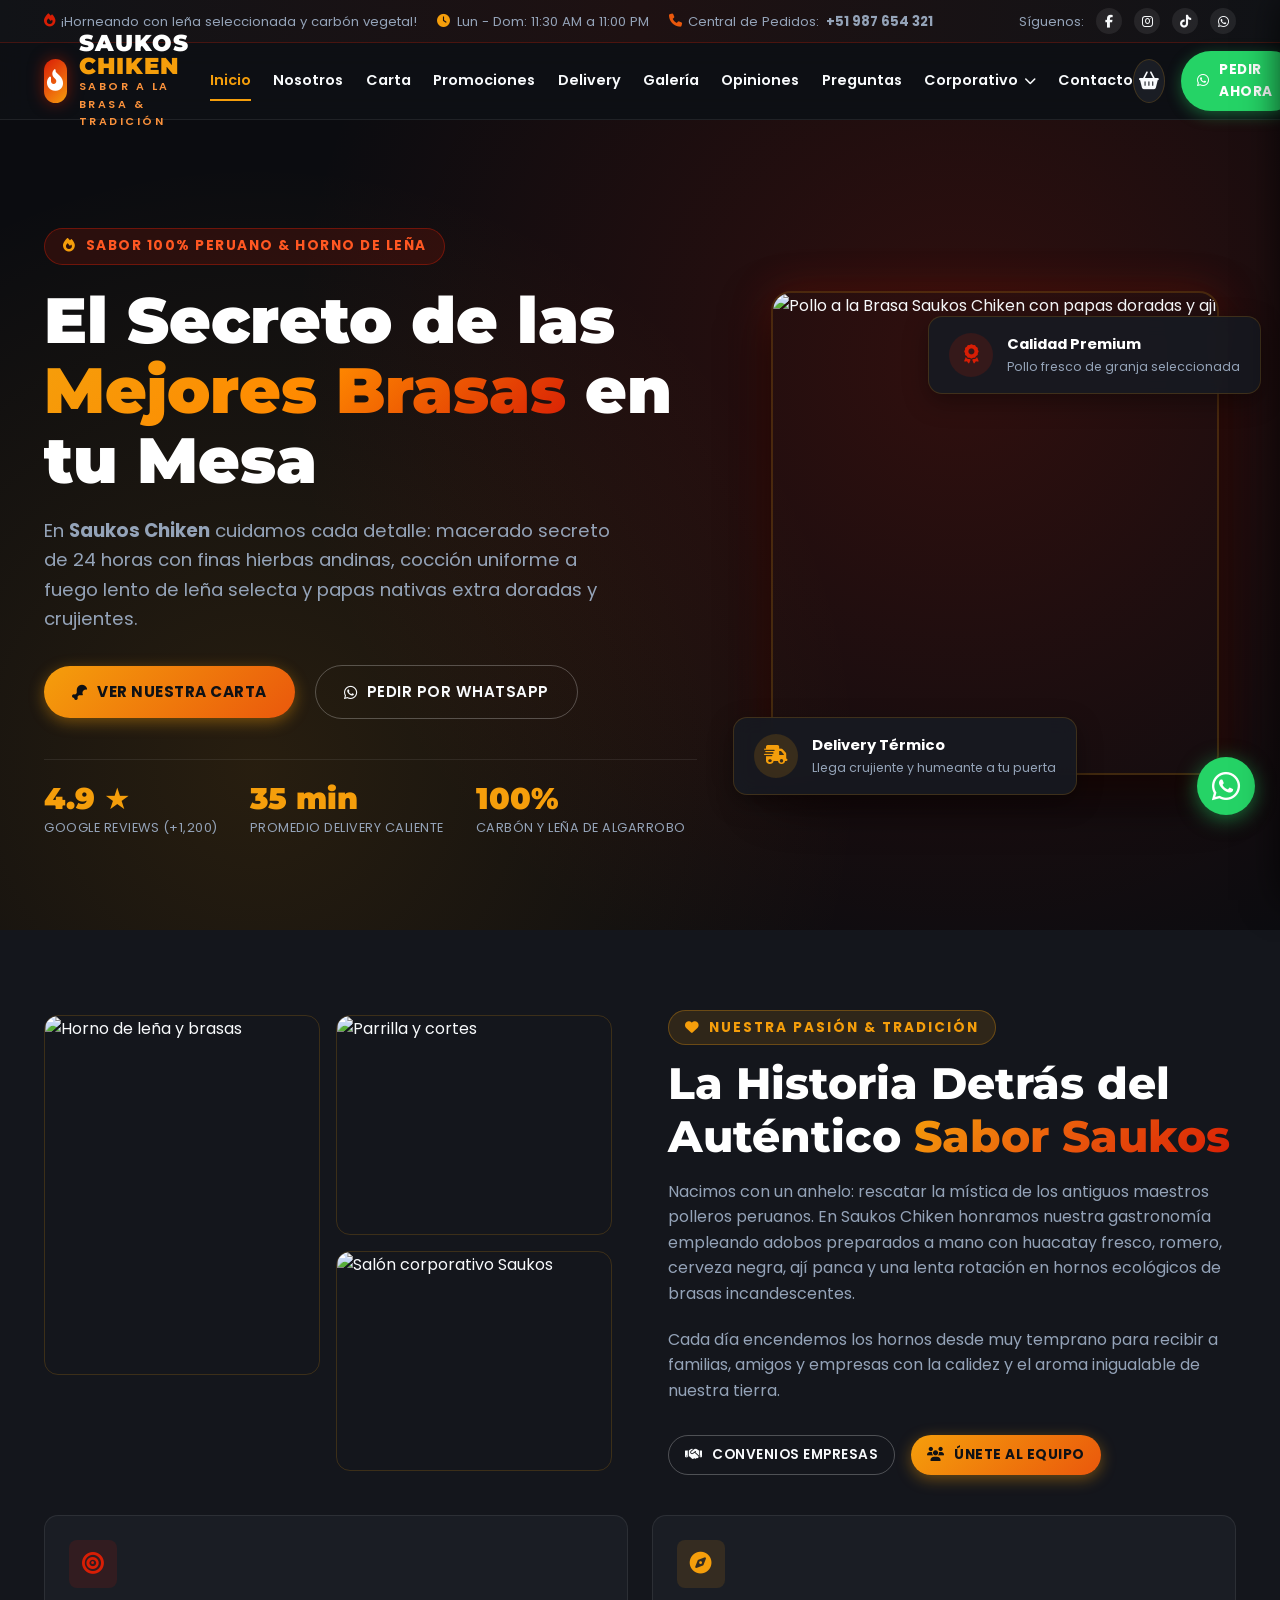
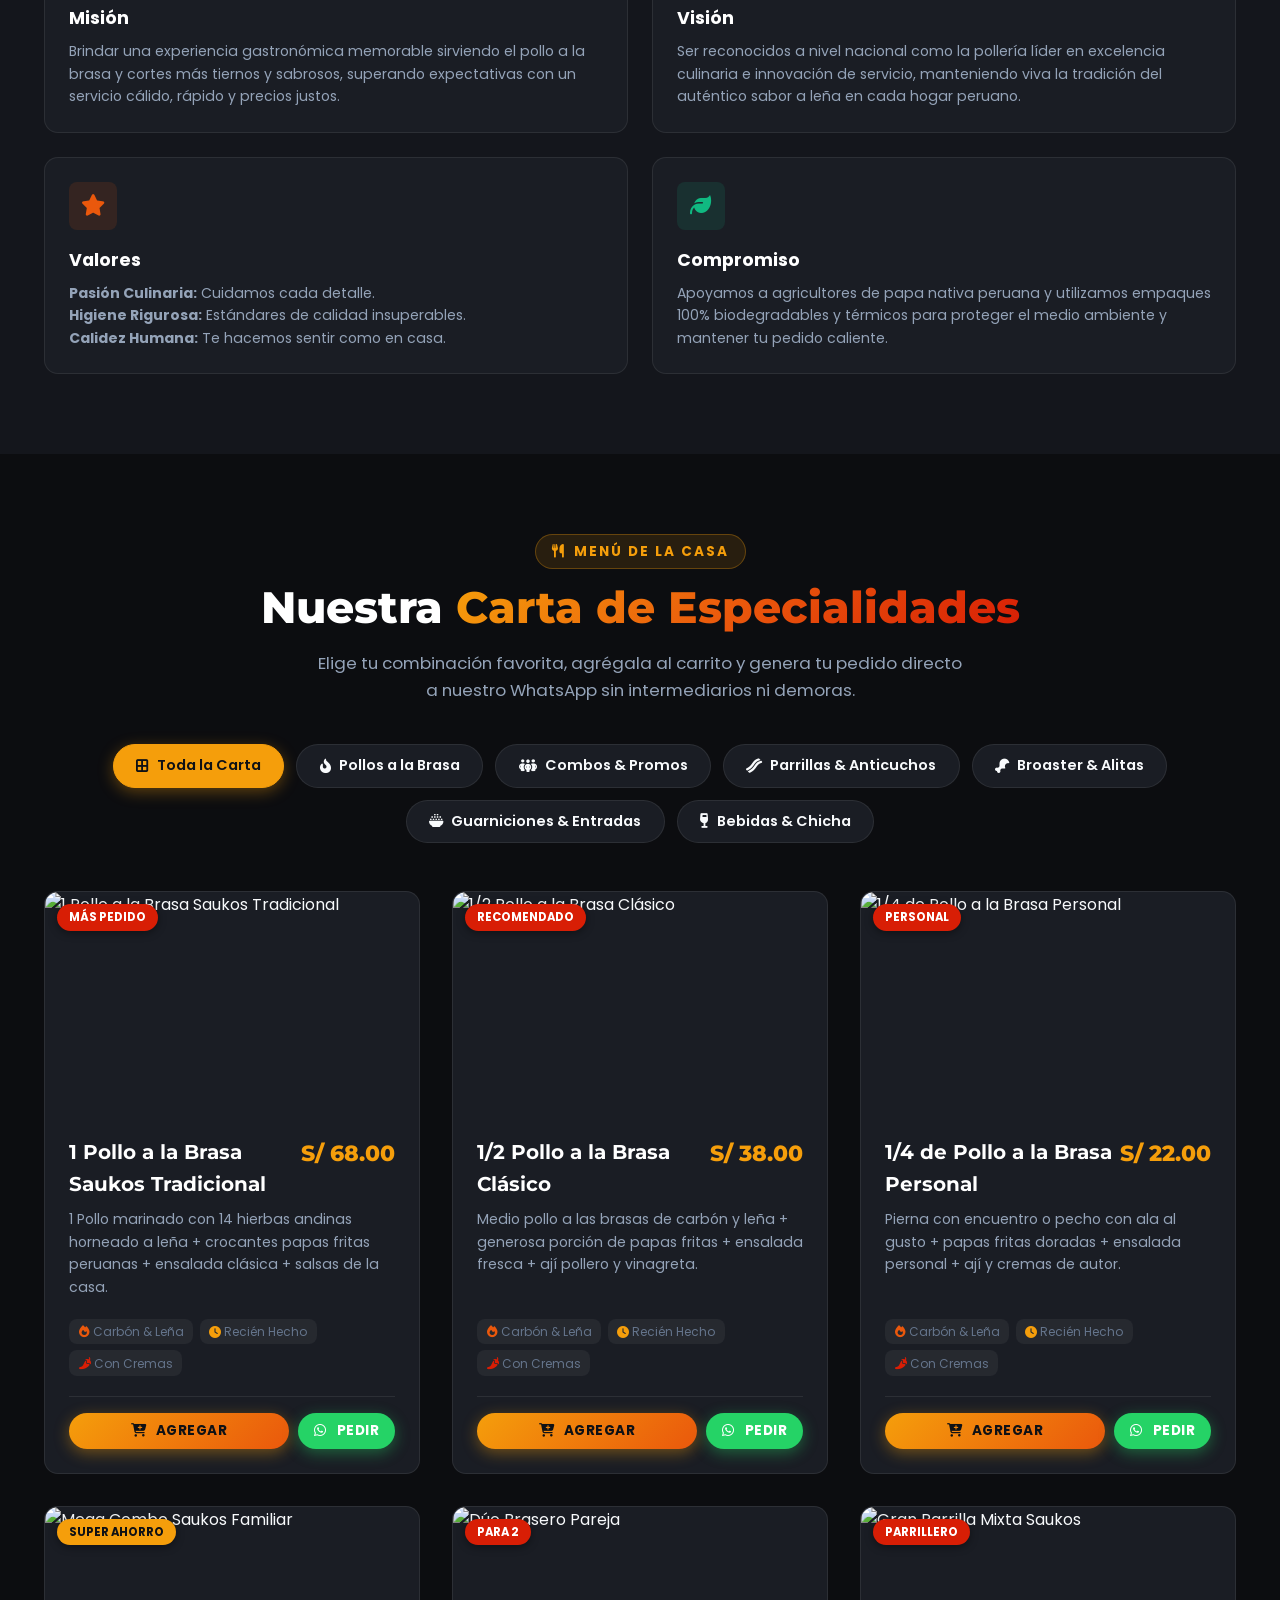
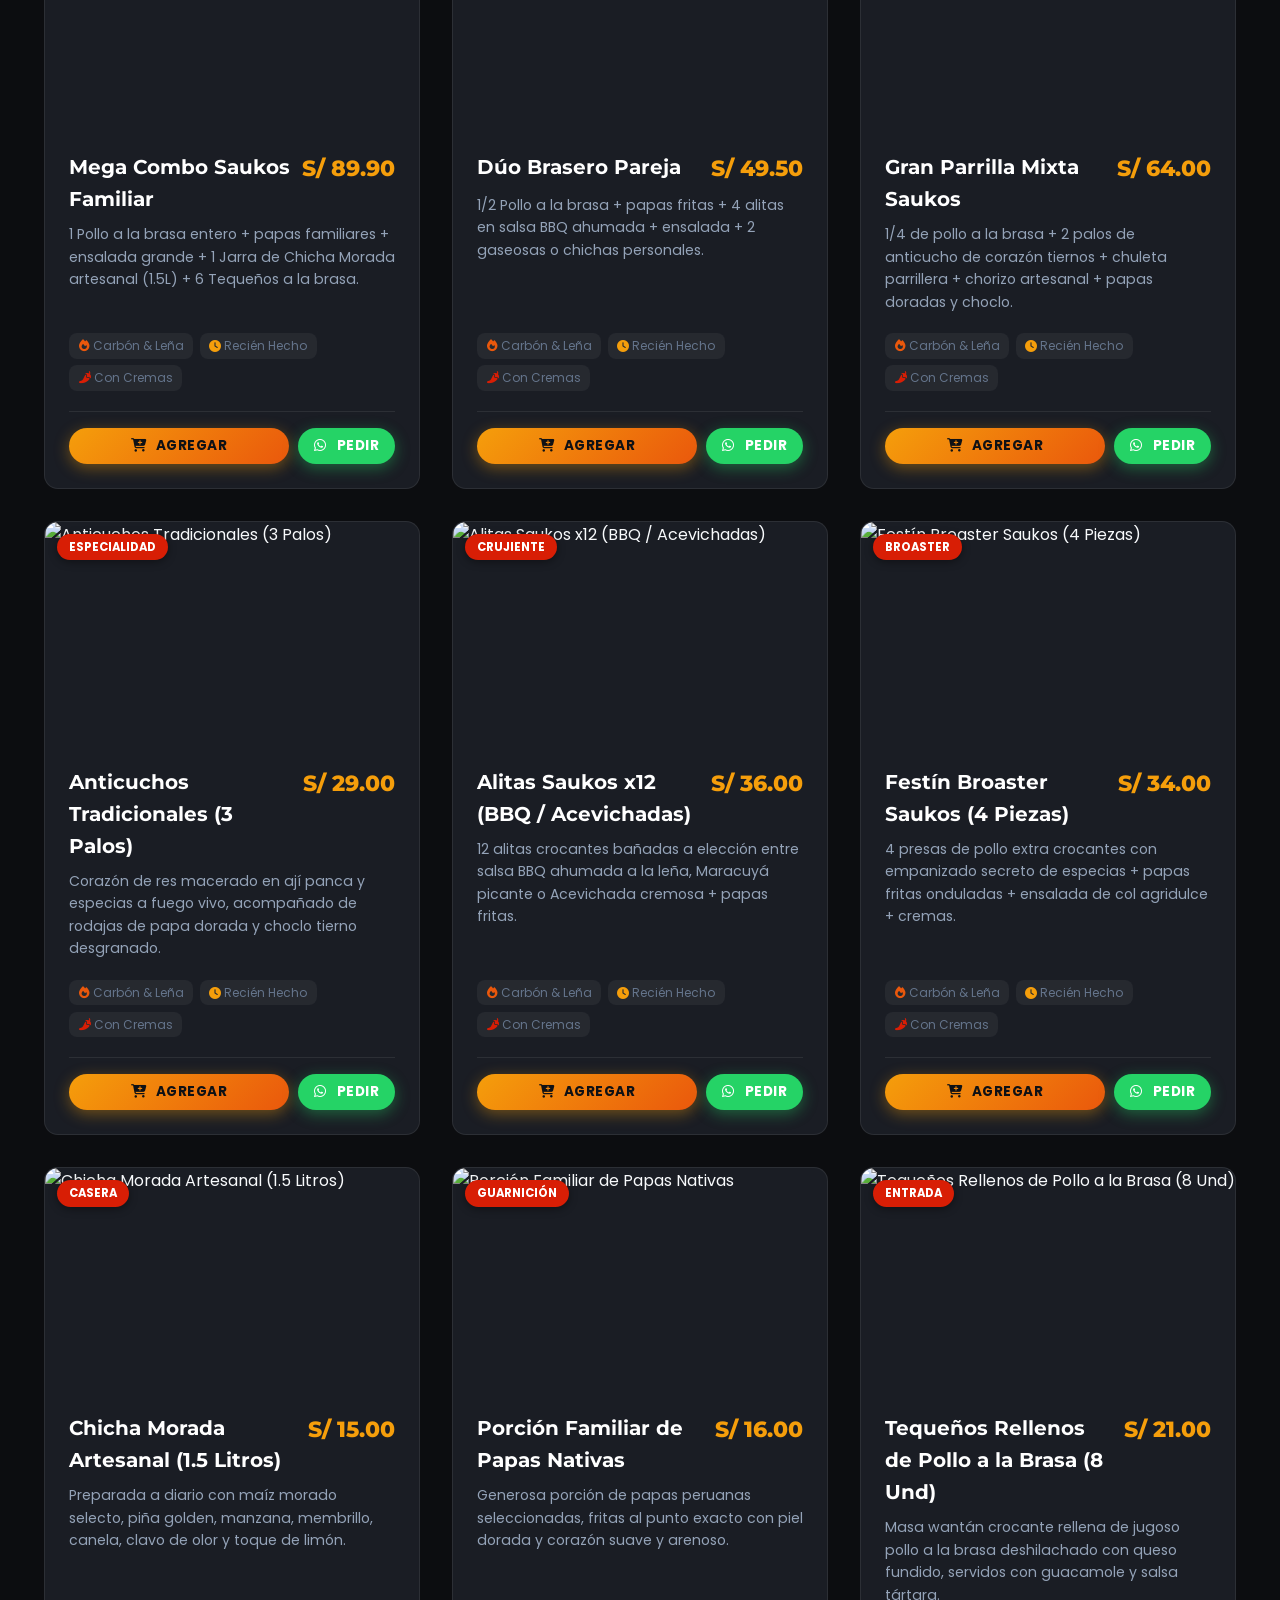
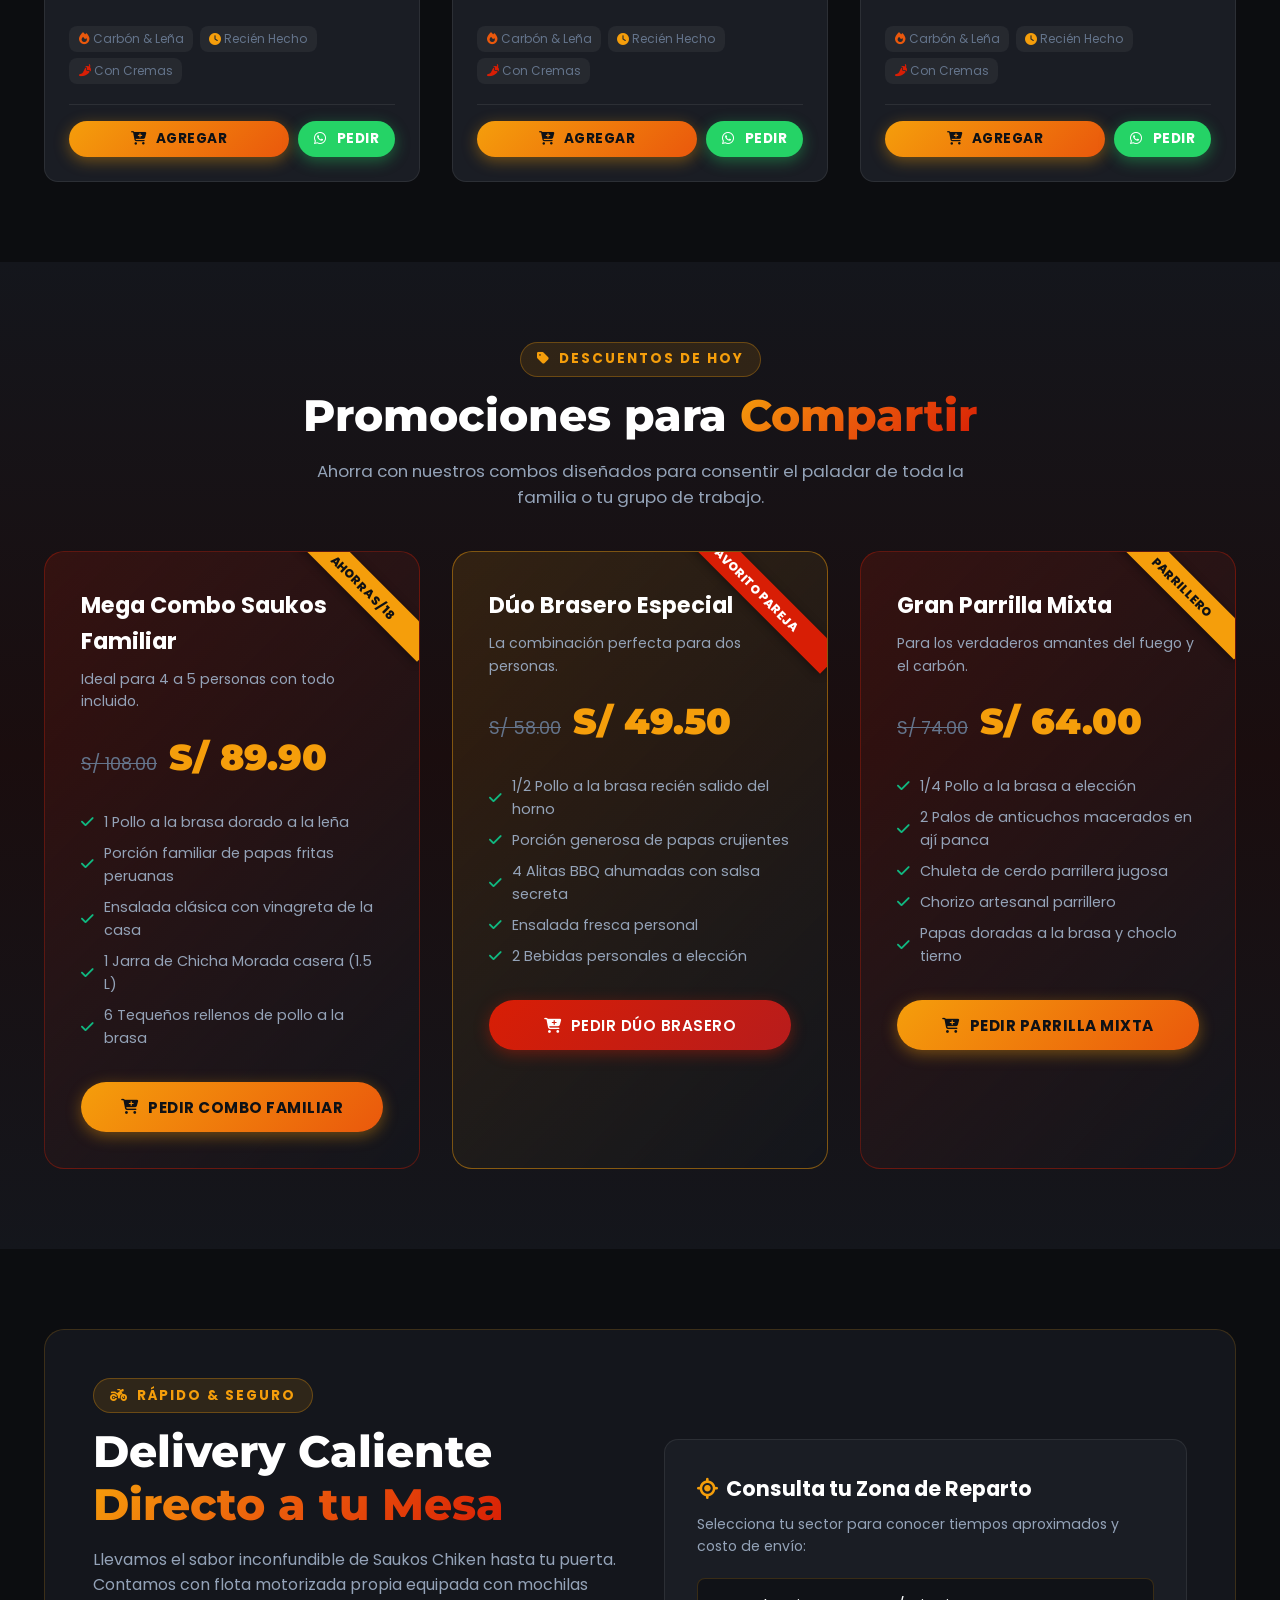
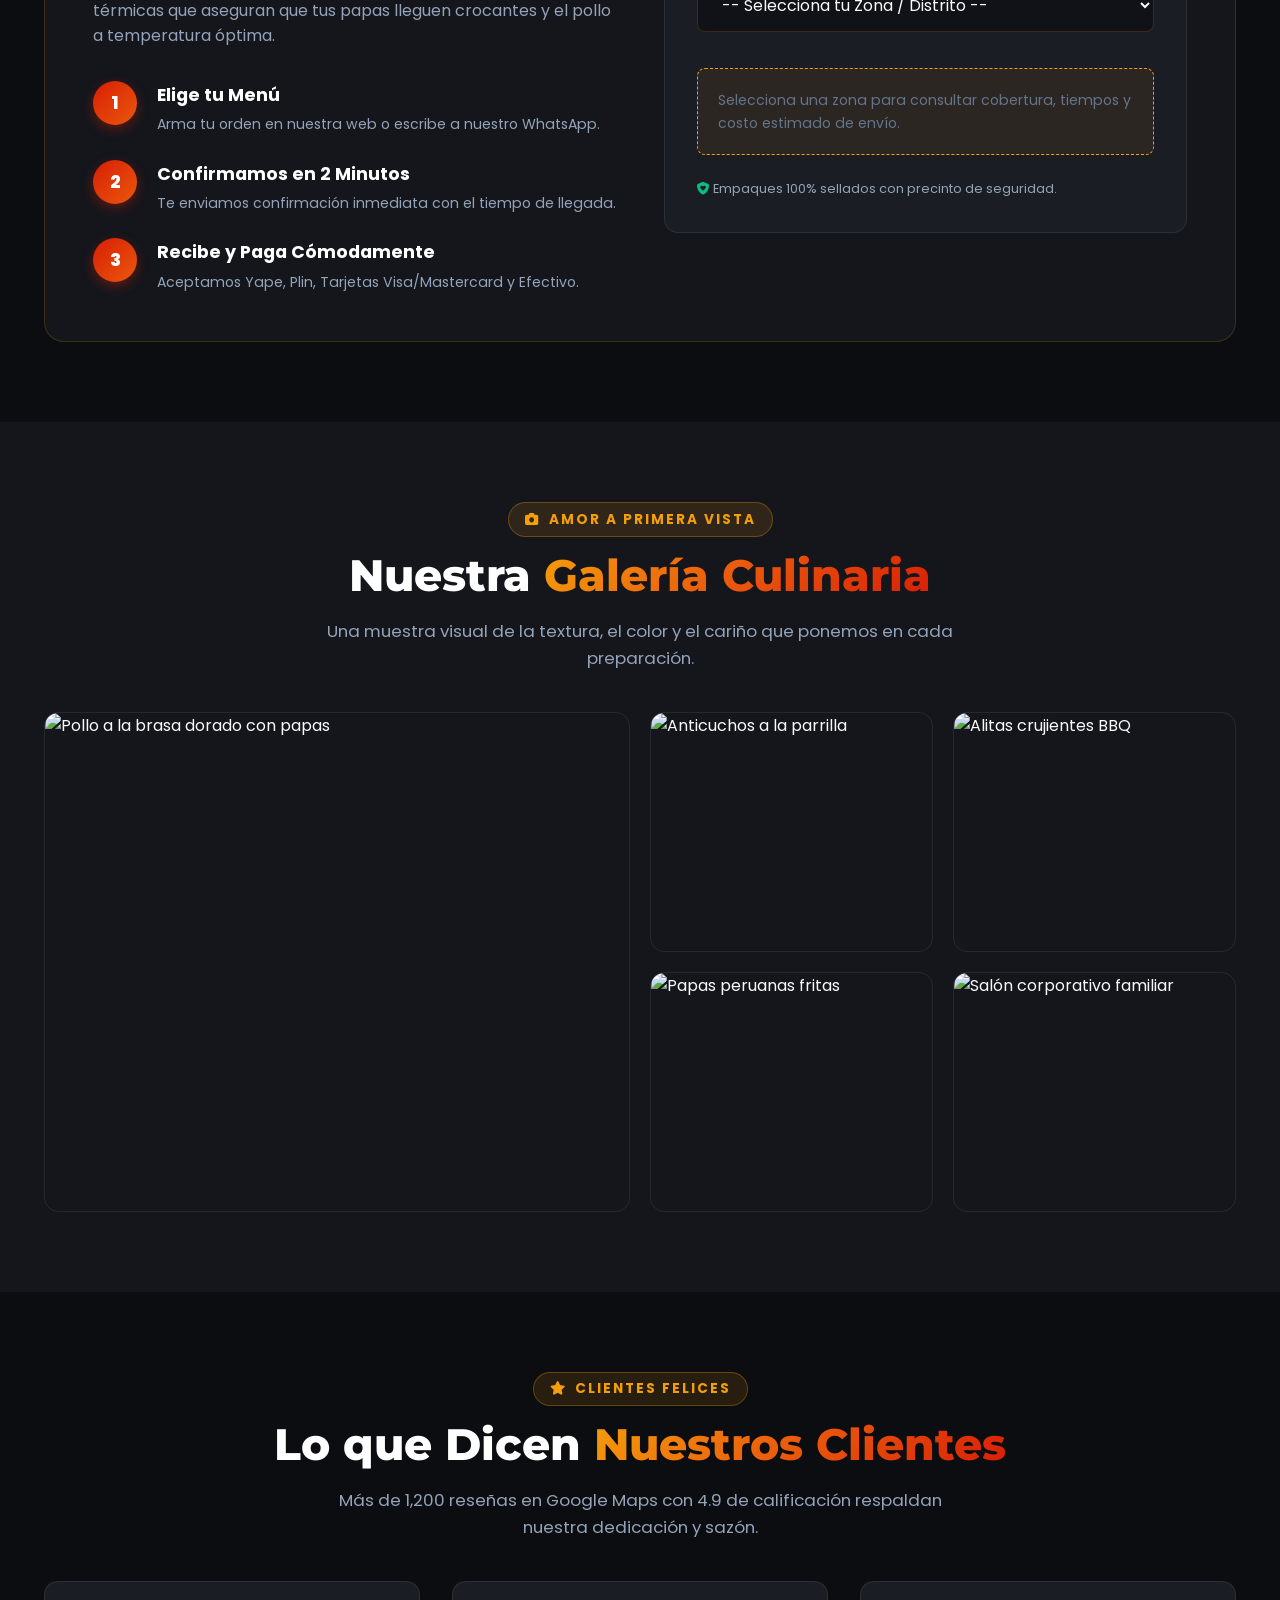
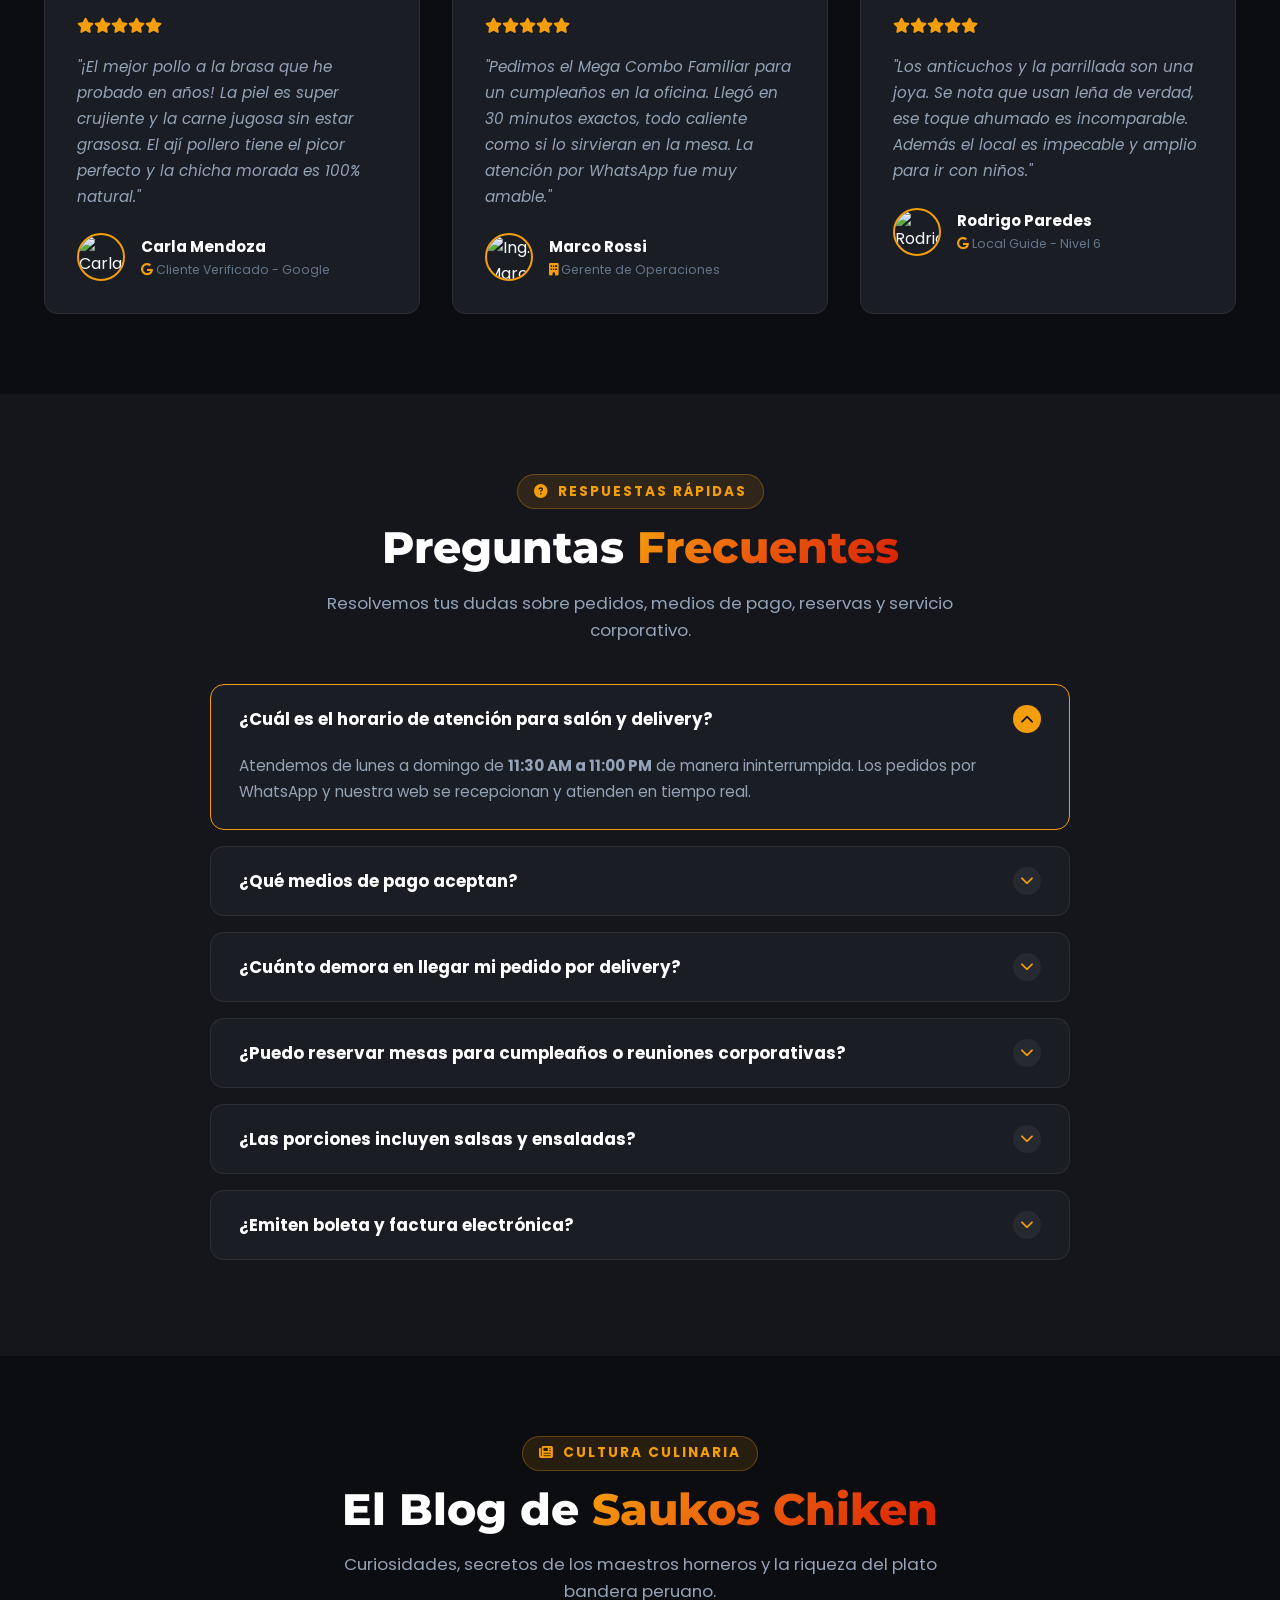
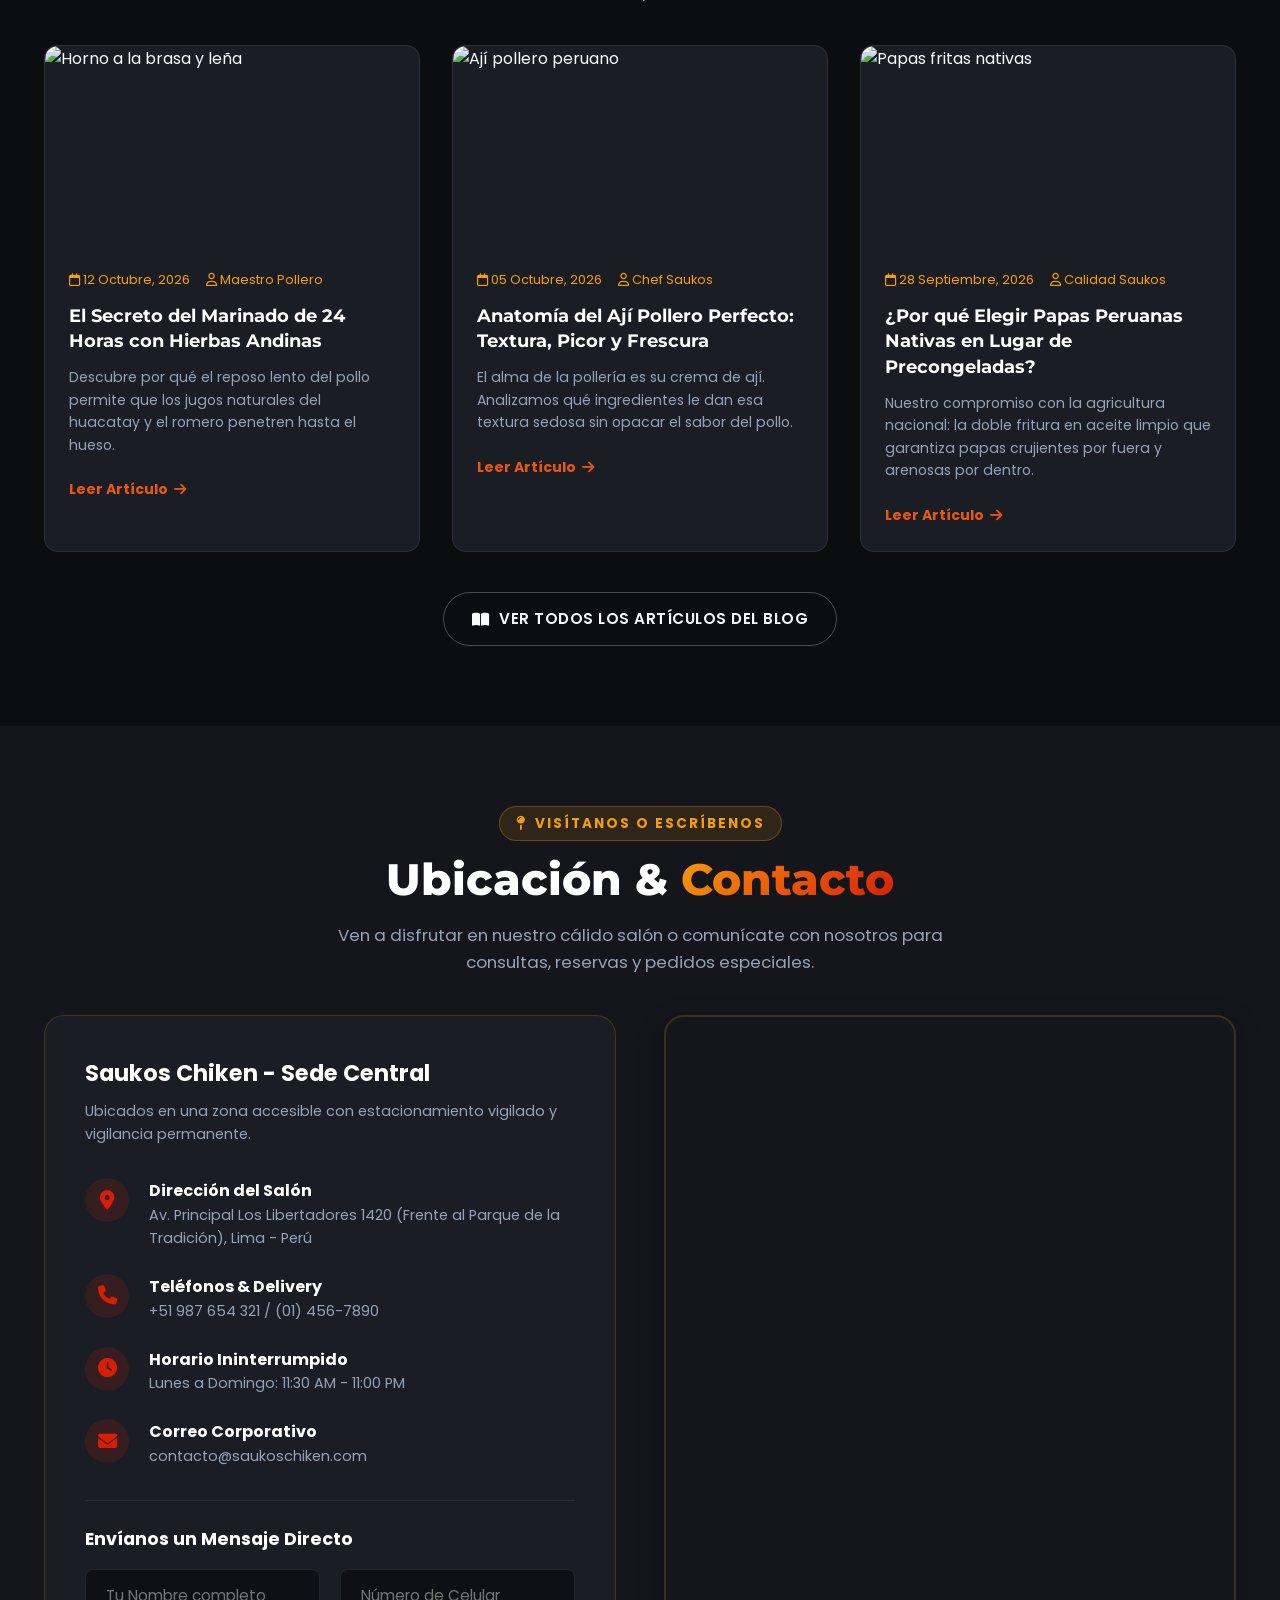
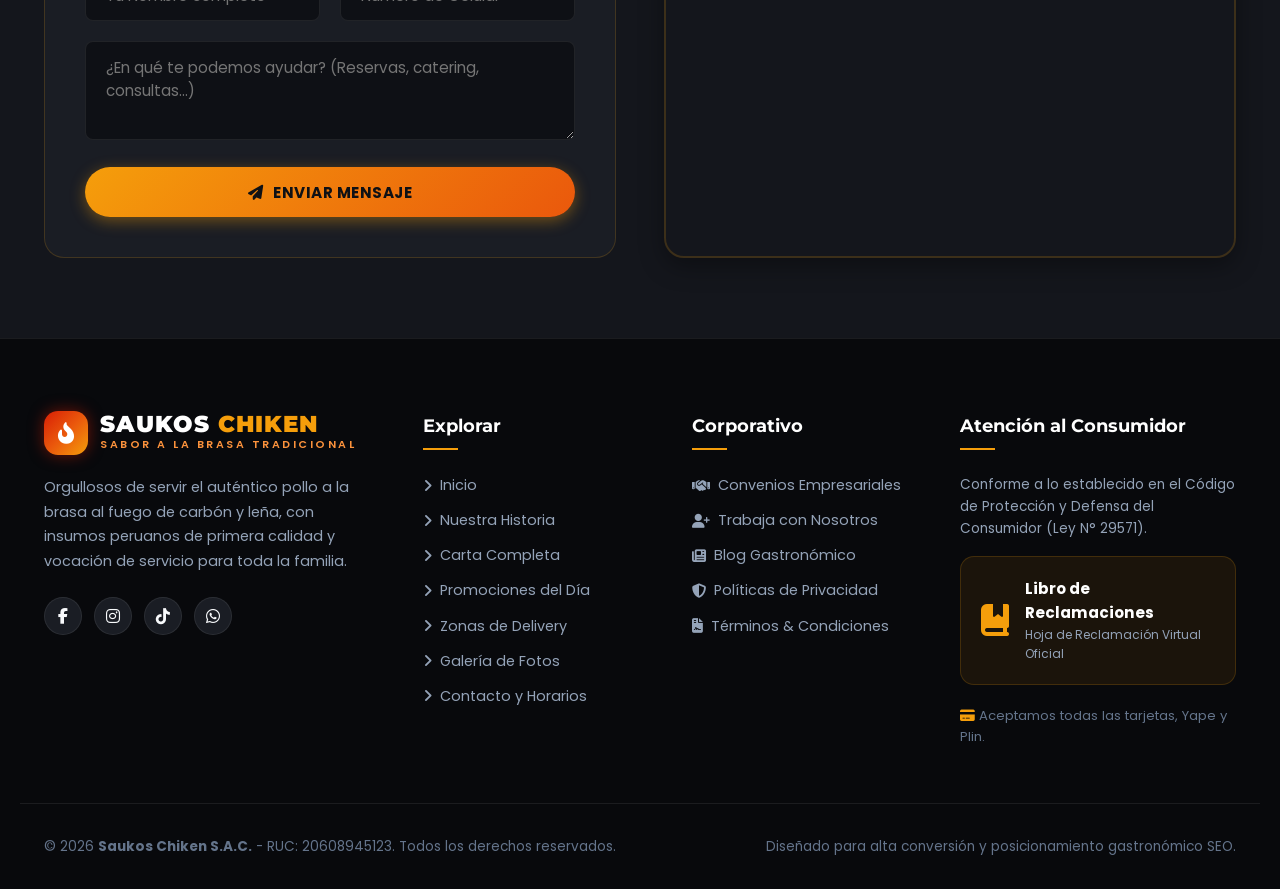
==== index.html @ fbfdfd69 "First: inicio proyecto" ====
<!DOCTYPE html>
<html lang="es">
<head>
  <meta charset="UTF-8">
  <meta name="viewport" content="width=device-width, initial-scale=1.0">
  <title>Saukos Chiken | El Auténtico Pollo a la Brasa a la Leña y Carbón</title>
  
  <!-- Metatags SEO -->
  <meta name="description" content="Descubre el inconfundible sabor de Saukos Chiken: Pollo a la brasa marinado con hierbas andinas, doradas papas peruanas y ají de la casa. Pide delivery o visítanos.">
  <meta name="keywords" content="pollo a la brasa, polleria, saukos chiken, delivery pollo, parrillas, anticuchos, alitas broaster, comida peruana, restaurante familiar">
  <meta name="author" content="Saukos Chiken">
  <meta name="robots" content="index, follow">

  <!-- Open Graph / Redes Sociales -->
  <meta property="og:type" content="restaurant.restaurant">
  <meta property="og:title" content="Saukos Chiken | Pasión y Sabor a la Brasa">
  <meta property="og:description" content="Crujiente por fuera, jugoso por dentro. Disfruta de la mejor experiencia gastronómica en pollería y parrillas con delivery a tu hogar.">
  <meta property="og:image" content="https://images.unsplash.com/photo-1598515214211-89d3c73ae83b?auto=format&fit=crop&w=1200&q=80">
  <meta property="og:locale" content="es_PE">

  <!-- Google Fonts & FontAwesome -->
  <link rel="preconnect" href="https://fonts.googleapis.com">
  <link rel="preconnect" href="https://fonts.gstatic.com" crossorigin>
  <link href="https://fonts.googleapis.com/css2?family=Montserrat:wght@400;600;700;800;900&family=Poppins:wght@300;400;500;600;700&display=swap" rel="stylesheet">
  <link rel="stylesheet" href="https://cdnjs.cloudflare.com/ajax/libs/font-awesome/6.5.1/css/all.min.css">

  <!-- Estilos del Proyecto -->
  <link rel="stylesheet" href="css/style.css">

  <!-- Schema.org JSON-LD para Posicionamiento Local SEO -->
  <script type="application/ld+json">
  {
    "@context": "https://schema.org",
    "@type": "Restaurant",
    "name": "Saukos Chiken",
    "image": "https://images.unsplash.com/photo-1598515214211-89d3c73ae83b?auto=format&fit=crop&w=1200&q=80",
    "priceRange": "$$",
    "servesCuisine": "Peruvian, Pollo a la Brasa, Parrillas",
    "address": {
      "@type": "PostalAddress",
      "streetAddress": "Av. Principal Los Libertadores 1420",
      "addressLocality": "Lima",
      "addressRegion": "Lima",
      "addressCountry": "PE"
    },
    "telephone": "+51987654321",
    "openingHoursSpecification": [
      {
        "@type": "OpeningHoursSpecification",
        "dayOfWeek": ["Monday", "Tuesday", "Wednesday", "Thursday", "Friday", "Saturday", "Sunday"],
        "opens": "11:30",
        "closes": "23:00"
      }
    ],
    "aggregateRating": {
      "@type": "AggregateRating",
      "ratingValue": "4.9",
      "reviewCount": "1280"
    }
  }
  </script>
</head>
<body>

  <!-- 1. TOP ANNOUNCEMENT BAR -->
  <div class="top-bar">
    <div class="container top-bar-inner">
      <div class="top-bar-info">
        <span><i class="fa-solid fa-fire text-red"></i> ¡Horneando con leña seleccionada y carbón vegetal!</span>
        <span><i class="fa-solid fa-clock text-gold"></i> Lun - Dom: 11:30 AM a 11:00 PM</span>
        <span><i class="fa-solid fa-phone text-orange"></i> Central de Pedidos: <strong>+51 987 654 321</strong></span>
      </div>
      <div class="top-bar-socials">
        <span>Síguenos:</span>
        <a href="https://facebook.com" target="_blank" rel="noopener" aria-label="Facebook Saukos"><i class="fa-brands fa-facebook-f"></i></a>
        <a href="https://instagram.com" target="_blank" rel="noopener" aria-label="Instagram Saukos"><i class="fa-brands fa-instagram"></i></a>
        <a href="https://tiktok.com" target="_blank" rel="noopener" aria-label="TikTok Saukos"><i class="fa-brands fa-tiktok"></i></a>
        <a href="https://wa.me/51987654321" target="_blank" rel="noopener" aria-label="WhatsApp Saukos"><i class="fa-brands fa-whatsapp"></i></a>
      </div>
    </div>
  </div>

  <!-- 2. NAVBAR CORPORATIVA -->
  <header class="navbar">
    <div class="container navbar-inner">
      <!-- Marca / Logo -->
      <a href="index.html" class="brand-logo" aria-label="Inicio Saukos Chiken">
        <div class="brand-icon">
          <i class="fa-solid fa-fire-flame-curved"></i>
        </div>
        <div class="brand-text">
          <div class="brand-name">SAUKOS <span>CHIKEN</span></div>
          <span class="brand-tagline">Sabor a la Brasa & Tradición</span>
        </div>
      </a>

      <!-- Navegación Principal -->
      <nav class="nav-menu" id="navMenu">
        <a href="#inicio" class="nav-link active">Inicio</a>
        <a href="#nosotros" class="nav-link">Nosotros</a>
        <a href="#carta" class="nav-link">Carta</a>
        <a href="#promociones" class="nav-link">Promociones</a>
        <a href="#delivery" class="nav-link">Delivery</a>
        <a href="#galeria" class="nav-link">Galería</a>
        <a href="#testimonios" class="nav-link">Opiniones</a>
        <a href="#faq" class="nav-link">Preguntas</a>

        <!-- Dropdown Corporativo -->
        <div class="nav-dropdown">
          <div class="nav-link nav-dropdown-toggle">
            Corporativo <i class="fa-solid fa-chevron-down" style="font-size: 0.75rem;"></i>
          </div>
          <div class="nav-dropdown-menu">
            <a href="convenios-empresariales.html" class="nav-dropdown-item">
              <i class="fa-solid fa-handshake text-gold"></i> Convenios y Catering
            </a>
            <a href="trabaja-con-nosotros.html" class="nav-dropdown-item">
              <i class="fa-solid fa-briefcase text-orange"></i> Trabaja con Nosotros
            </a>
            <a href="blog.html" class="nav-dropdown-item">
              <i class="fa-solid fa-newspaper text-red"></i> Blog Gastronómico
            </a>
            <a href="libro-de-reclamaciones.html" class="nav-dropdown-item">
              <i class="fa-solid fa-book-bookmark text-gold"></i> Libro de Reclamaciones
            </a>
            <a href="politicas.html" class="nav-dropdown-item">
              <i class="fa-solid fa-shield-halved text-muted"></i> Políticas & Términos
            </a>
          </div>
        </div>

        <a href="#contacto" class="nav-link">Contacto</a>
      </nav>

      <!-- Acciones de Cabecera -->
      <div class="navbar-actions">
        <!-- Botón del Carrito -->
        <button class="cart-toggle-btn" onclick="window.toggleCart()" aria-label="Abrir Carrito de Compras">
          <i class="fa-solid fa-basket-shopping"></i>
          <span class="cart-badge" style="display: none;">0</span>
        </button>

        <!-- CTA Pedido Rápido WhatsApp -->
        <a href="https://wa.me/51987654321?text=Hola%20Saukos%20Chiken%2C%20deseo%20hacer%20un%20pedido%20online" 
           target="_blank" rel="noopener" class="btn btn-whatsapp btn-sm">
          <i class="fa-brands fa-whatsapp"></i> Pedir Ahora
        </a>

        <!-- Botón Hamburguesa Móvil -->
        <button class="hamburger-btn" id="hamburgerBtn" aria-label="Abrir Menú">
          <i class="fa-solid fa-bars"></i>
        </button>
      </div>
    </div>
  </header>

  <!-- 3. HERO SECTION (INICIO) -->
  <section class="hero-section" id="inicio">
    <div class="container hero-grid">
      <div class="hero-content">
        <div class="hero-badge-pill">
          <i class="fa-solid fa-fire"></i> Sabor 100% Peruano & Horno de Leña
        </div>
        <h1 class="hero-title">
          El Secreto de las <span class="highlight">Mejores Brasas</span> en tu Mesa
        </h1>
        <p class="hero-desc">
          En <strong>Saukos Chiken</strong> cuidamos cada detalle: macerado secreto de 24 horas con finas hierbas andinas, cocción uniforme a fuego lento de leña selecta y papas nativas extra doradas y crujientes.
        </p>

        <div class="hero-actions">
          <a href="#carta" class="btn btn-gold">
            <i class="fa-solid fa-drumstick-bite"></i> Ver Nuestra Carta
          </a>
          <a href="https://wa.me/51987654321?text=Hola%20Saukos%2C%20quiero%20conocer%20las%20promociones%20de%20hoy" 
             target="_blank" rel="noopener" class="btn btn-outline">
            <i class="fa-brands fa-whatsapp text-whatsapp"></i> Pedir por WhatsApp
          </a>
        </div>

        <div class="hero-stats">
          <div class="stat-item">
            <div class="stat-value">4.9 ★</div>
            <div class="stat-label">Google Reviews (+1,200)</div>
          </div>
          <div class="stat-item">
            <div class="stat-value">35 min</div>
            <div class="stat-label">Promedio Delivery Caliente</div>
          </div>
          <div class="stat-item">
            <div class="stat-value">100%</div>
            <div class="stat-label">Carbón y Leña de Algarrobo</div>
          </div>
        </div>
      </div>

      <div class="hero-visual">
        <div class="hero-img-wrapper">
          <img src="https://images.unsplash.com/photo-1598515214211-89d3c73ae83b?auto=format&fit=crop&w=900&q=80" 
               alt="Pollo a la Brasa Saukos Chiken con papas doradas y ají">
        </div>

        <!-- Floating Badges -->
        <div class="hero-floating-card hero-card-1">
          <div class="hero-card-icon">
            <i class="fa-solid fa-truck-fast"></i>
          </div>
          <div class="hero-card-info">
            <h4>Delivery Térmico</h4>
            <p>Llega crujiente y humeante a tu puerta</p>
          </div>
        </div>

        <div class="hero-floating-card hero-card-2">
          <div class="hero-card-icon" style="background: rgba(216, 30, 5, 0.15); color: var(--primary-red);">
            <i class="fa-solid fa-award"></i>
          </div>
          <div class="hero-card-info">
            <h4>Calidad Premium</h4>
            <p>Pollo fresco de granja seleccionada</p>
          </div>
        </div>
      </div>
    </div>
  </section>

  <!-- 4. NOSOTROS: HISTORIA, MISIÓN, VISIÓN, VALORES -->
  <section class="about-section section-padding" id="nosotros">
    <div class="container">
      <div class="about-grid">
        <div class="about-visuals">
          <div class="about-gallery-grid">
            <div class="about-img-box tall">
              <img src="https://images.unsplash.com/photo-1555939594-58d7cb561ad1?auto=format&fit=crop&w=600&q=80" alt="Horno de leña y brasas">
            </div>
            <div style="display: flex; flex-direction: column; gap: 1rem;">
              <div class="about-img-box">
                <img src="https://images.unsplash.com/photo-1544025162-d76694265947?auto=format&fit=crop&w=600&q=80" alt="Parrilla y cortes">
              </div>
              <div class="about-img-box">
                <img src="https://images.unsplash.com/photo-1517248135467-4c7edcad34c4?auto=format&fit=crop&w=600&q=80" alt="Salón corporativo Saukos">
              </div>
            </div>
          </div>
        </div>

        <div class="about-content">
          <div class="section-tag"><i class="fa-solid fa-heart"></i> Nuestra Pasión & Tradición</div>
          <h2 class="section-title">La Historia Detrás del Auténtico <span>Sabor Saukos</span></h2>
          <p style="color: var(--text-muted); margin-bottom: 1.25rem;">
            Nacimos con un anhelo: rescatar la mística de los antiguos maestros polleros peruanos. En Saukos Chiken honramos nuestra gastronomía empleando adobos preparados a mano con huacatay fresco, romero, cerveza negra, ají panca y una lenta rotación en hornos ecológicos de brasas incandescentes.
          </p>
          <p style="color: var(--text-muted); margin-bottom: 2rem;">
            Cada día encendemos los hornos desde muy temprano para recibir a familias, amigos y empresas con la calidez y el aroma inigualable de nuestra tierra.
          </p>

          <div style="display: flex; gap: 1rem; flex-wrap: wrap;">
            <a href="convenios-empresariales.html" class="btn btn-outline btn-sm">
              <i class="fa-solid fa-handshake"></i> Convenios Empresas
            </a>
            <a href="trabaja-con-nosotros.html" class="btn btn-gold btn-sm">
              <i class="fa-solid fa-users"></i> Únete al Equipo
            </a>
          </div>
        </div>
      </div>

      <!-- Pilares Corporativos: Misión, Visión, Valores, Compromiso -->
      <div class="about-pillars-grid">
        <div class="pillar-card">
          <div class="pillar-icon">
            <i class="fa-solid fa-bullseye"></i>
          </div>
          <h3>Misión</h3>
          <p>
            Brindar una experiencia gastronómica memorable sirviendo el pollo a la brasa y cortes más tiernos y sabrosos, superando expectativas con un servicio cálido, rápido y precios justos.
          </p>
        </div>

        <div class="pillar-card">
          <div class="pillar-icon">
            <i class="fa-solid fa-compass"></i>
          </div>
          <h3>Visión</h3>
          <p>
            Ser reconocidos a nivel nacional como la pollería líder en excelencia culinaria e innovación de servicio, manteniendo viva la tradición del auténtico sabor a leña en cada hogar peruano.
          </p>
        </div>

        <div class="pillar-card">
          <div class="pillar-icon">
            <i class="fa-solid fa-star"></i>
          </div>
          <h3>Valores</h3>
          <p>
            <strong>Pasión Culinaria:</strong> Cuidamos cada detalle.<br>
            <strong>Higiene Rigurosa:</strong> Estándares de calidad insuperables.<br>
            <strong>Calidez Humana:</strong> Te hacemos sentir como en casa.
          </p>
        </div>

        <div class="pillar-card">
          <div class="pillar-icon">
            <i class="fa-solid fa-leaf"></i>
          </div>
          <h3>Compromiso</h3>
          <p>
            Apoyamos a agricultores de papa nativa peruana y utilizamos empaques 100% biodegradables y térmicos para proteger el medio ambiente y mantener tu pedido caliente.
          </p>
        </div>
      </div>
    </div>
  </section>

  <!-- 5. CARTA DE PRODUCTOS INTERACTIVA CON CARRITO -->
  <section class="menu-section section-padding" id="carta">
    <div class="container">
      <div class="text-center">
        <div class="section-tag"><i class="fa-solid fa-utensils"></i> Menú de la Casa</div>
        <h2 class="section-title">Nuestra <span>Carta de Especialidades</span></h2>
        <p class="section-subtitle">
          Elige tu combinación favorita, agrégala al carrito y genera tu pedido directo a nuestro WhatsApp sin intermediarios ni demoras.
        </p>
      </div>

      <!-- Filtros de Categoría -->
      <div class="menu-filter-bar">
        <button class="filter-btn active" data-category="all">
          <i class="fa-solid fa-border-all"></i> Toda la Carta
        </button>
        <button class="filter-btn" data-category="brasas">
          <i class="fa-solid fa-fire-flame-curved"></i> Pollos a la Brasa
        </button>
        <button class="filter-btn" data-category="combos">
          <i class="fa-solid fa-people-group"></i> Combos & Promos
        </button>
        <button class="filter-btn" data-category="parrillas">
          <i class="fa-solid fa-bacon"></i> Parrillas & Anticuchos
        </button>
        <button class="filter-btn" data-category="broaster">
          <i class="fa-solid fa-drumstick-bite"></i> Broaster & Alitas
        </button>
        <button class="filter-btn" data-category="guarniciones">
          <i class="fa-solid fa-bowl-rice"></i> Guarniciones & Entradas
        </button>
        <button class="filter-btn" data-category="bebidas">
          <i class="fa-solid fa-wine-glass"></i> Bebidas & Chicha
        </button>
      </div>

      <!-- Grilla Dinámica de Platos -->
      <div class="menu-grid" id="menuGrid">
        <!-- Renderizado dinámico vía js/main.js -->
      </div>
    </div>
  </section>

  <!-- 6. PROMOCIONES DESTACADAS -->
  <section class="promos-section section-padding" id="promociones">
    <div class="container">
      <div class="text-center">
        <div class="section-tag"><i class="fa-solid fa-tag"></i> Descuentos de Hoy</div>
        <h2 class="section-title">Promociones para <span>Compartir</span></h2>
        <p class="section-subtitle">
          Ahorra con nuestros combos diseñados para consentir el paladar de toda la familia o tu grupo de trabajo.
        </p>
      </div>

      <div class="promo-banner-grid">
        <!-- Promo 1 -->
        <div class="promo-card">
          <div class="promo-ribbon">Ahorra S/ 18</div>
          <h3 style="font-size: 1.4rem; color: #fff; margin-bottom: 0.5rem;">Mega Combo Saukos Familiar</h3>
          <p style="color: var(--text-muted); font-size: 0.88rem;">Ideal para 4 a 5 personas con todo incluido.</p>
          <div class="promo-price-box">
            <span class="promo-price-old">S/ 108.00</span>
            <span class="promo-price-now">S/ 89.90</span>
          </div>
          <ul class="promo-list">
            <li><i class="fa-solid fa-check"></i> 1 Pollo a la brasa dorado a la leña</li>
            <li><i class="fa-solid fa-check"></i> Porción familiar de papas fritas peruanas</li>
            <li><i class="fa-solid fa-check"></i> Ensalada clásica con vinagreta de la casa</li>
            <li><i class="fa-solid fa-check"></i> 1 Jarra de Chicha Morada casera (1.5 L)</li>
            <li><i class="fa-solid fa-check"></i> 6 Tequeños rellenos de pollo a la brasa</li>
          </ul>
          <button class="btn btn-gold" style="width: 100%;" onclick="saukosCart.addItem('p4')">
            <i class="fa-solid fa-cart-plus"></i> Pedir Combo Familiar
          </button>
        </div>

        <!-- Promo 2 -->
        <div class="promo-card" style="border-color: rgba(245, 158, 11, 0.45); background: linear-gradient(135deg, rgba(245, 158, 11, 0.12) 0%, rgba(20, 22, 28, 0.98) 100%);">
          <div class="promo-ribbon" style="background: var(--primary-red); color: #fff;">Favorito Pareja</div>
          <h3 style="font-size: 1.4rem; color: #fff; margin-bottom: 0.5rem;">Dúo Brasero Especial</h3>
          <p style="color: var(--text-muted); font-size: 0.88rem;">La combinación perfecta para dos personas.</p>
          <div class="promo-price-box">
            <span class="promo-price-old">S/ 58.00</span>
            <span class="promo-price-now">S/ 49.50</span>
          </div>
          <ul class="promo-list">
            <li><i class="fa-solid fa-check"></i> 1/2 Pollo a la brasa recién salido del horno</li>
            <li><i class="fa-solid fa-check"></i> Porción generosa de papas crujientes</li>
            <li><i class="fa-solid fa-check"></i> 4 Alitas BBQ ahumadas con salsa secreta</li>
            <li><i class="fa-solid fa-check"></i> Ensalada fresca personal</li>
            <li><i class="fa-solid fa-check"></i> 2 Bebidas personales a elección</li>
          </ul>
          <button class="btn btn-primary" style="width: 100%;" onclick="saukosCart.addItem('p5')">
            <i class="fa-solid fa-cart-plus"></i> Pedir Dúo Brasero
          </button>
        </div>

        <!-- Promo 3 -->
        <div class="promo-card">
          <div class="promo-ribbon">Parrillero</div>
          <h3 style="font-size: 1.4rem; color: #fff; margin-bottom: 0.5rem;">Gran Parrilla Mixta</h3>
          <p style="color: var(--text-muted); font-size: 0.88rem;">Para los verdaderos amantes del fuego y el carbón.</p>
          <div class="promo-price-box">
            <span class="promo-price-old">S/ 74.00</span>
            <span class="promo-price-now">S/ 64.00</span>
          </div>
          <ul class="promo-list">
            <li><i class="fa-solid fa-check"></i> 1/4 Pollo a la brasa a elección</li>
            <li><i class="fa-solid fa-check"></i> 2 Palos de anticuchos macerados en ají panca</li>
            <li><i class="fa-solid fa-check"></i> Chuleta de cerdo parrillera jugosa</li>
            <li><i class="fa-solid fa-check"></i> Chorizo artesanal parrillero</li>
            <li><i class="fa-solid fa-check"></i> Papas doradas a la brasa y choclo tierno</li>
          </ul>
          <button class="btn btn-gold" style="width: 100%;" onclick="saukosCart.addItem('p6')">
            <i class="fa-solid fa-cart-plus"></i> Pedir Parrilla Mixta
          </button>
        </div>
      </div>
    </div>
  </section>

  <!-- 7. SECCIÓN DELIVERY & CALCULADORA DE COBERTURA -->
  <section class="delivery-section section-padding" id="delivery">
    <div class="container">
      <div class="delivery-box">
        <div class="delivery-text">
          <div class="section-tag"><i class="fa-solid fa-motorcycle"></i> Rápido & Seguro</div>
          <h2 class="section-title">Delivery Caliente <span>Directo a tu Mesa</span></h2>
          <p style="color: var(--text-muted);">
            Llevamos el sabor inconfundible de Saukos Chiken hasta tu puerta. Contamos con flota motorizada propia equipada con mochilas térmicas que aseguran que tus papas lleguen crocantes y el pollo a temperatura óptima.
          </p>

          <div class="delivery-steps">
            <div class="step-card">
              <div class="step-num">1</div>
              <div class="step-info">
                <h4>Elige tu Menú</h4>
                <p>Arma tu orden en nuestra web o escribe a nuestro WhatsApp.</p>
              </div>
            </div>

            <div class="step-card">
              <div class="step-num">2</div>
              <div class="step-info">
                <h4>Confirmamos en 2 Minutos</h4>
                <p>Te enviamos confirmación inmediata con el tiempo de llegada.</p>
              </div>
            </div>

            <div class="step-card">
              <div class="step-num">3</div>
              <div class="step-info">
                <h4>Recibe y Paga Cómodamente</h4>
                <p>Aceptamos Yape, Plin, Tarjetas Visa/Mastercard y Efectivo.</p>
              </div>
            </div>
          </div>
        </div>

        <!-- Consulta de Zona de Reparto -->
        <div class="delivery-zones-card">
          <h3 style="font-size: 1.3rem; color: #fff; margin-bottom: 0.5rem; display: flex; align-items: center; gap: 0.5rem;">
            <i class="fa-solid fa-location-crosshairs text-gold"></i> Consulta tu Zona de Reparto
          </h3>
          <p style="font-size: 0.88rem; color: var(--text-muted);">
            Selecciona tu sector para conocer tiempos aproximados y costo de envío:
          </p>

          <select class="zone-selector" id="zoneSelect">
            <option value="">-- Selecciona tu Zona / Distrito --</option>
            <option value="centro">Zona Centro / Cercano (Radio 2km)</option>
            <option value="norte">Zona Norte / Urbanizaciones Aledañas</option>
            <option value="sur">Zona Sur / Residenciales</option>
            <option value="este">Zona Este / Periferia Comercial</option>
            <option value="especial">Pedidos para Eventos y Oficinas</option>
          </select>

          <div class="zone-result" id="zoneResult">
            <p style="color: var(--text-dim); font-size: 0.88rem;">
              Selecciona una zona para consultar cobertura, tiempos y costo estimado de envío.
            </p>
          </div>

          <div style="margin-top: 1.5rem; display: flex; gap: 0.75rem; align-items: center; flex-wrap: wrap;">
            <div style="font-size: 0.8rem; color: var(--text-muted);">
              <i class="fa-solid fa-shield-heart text-green" style="color: var(--accent-green);"></i> Empaques 100% sellados con precinto de seguridad.
            </div>
          </div>
        </div>
      </div>
    </div>
  </section>

  <!-- 8. GALERÍA GASTRONÓMICA -->
  <section class="gallery-section section-padding" id="galeria">
    <div class="container">
      <div class="text-center">
        <div class="section-tag"><i class="fa-solid fa-camera"></i> Amor a Primera Vista</div>
        <h2 class="section-title">Nuestra <span>Galería Culinaria</span></h2>
        <p class="section-subtitle">
          Una muestra visual de la textura, el color y el cariño que ponemos en cada preparación.
        </p>
      </div>

      <div class="gallery-grid">
        <div class="gallery-item span-2 row-2">
          <img src="https://images.unsplash.com/photo-1598515214211-89d3c73ae83b?auto=format&fit=crop&w=900&q=80" alt="Pollo a la brasa dorado con papas">
          <div class="gallery-overlay">
            <h4>Pollo a la Brasa Tradicional</h4>
            <span>Receta secreta horneada a leña</span>
          </div>
        </div>

        <div class="gallery-item">
          <img src="https://images.unsplash.com/photo-1529193591184-b1d58069ecdd?auto=format&fit=crop&w=600&q=80" alt="Anticuchos a la parrilla">
          <div class="gallery-overlay">
            <h4>Anticuchos de Corazón</h4>
            <span>Fuego vivo y ají panca</span>
          </div>
        </div>

        <div class="gallery-item">
          <img src="https://images.unsplash.com/photo-1569058242253-92a9c755a0ec?auto=format&fit=crop&w=600&q=80" alt="Alitas crujientes BBQ">
          <div class="gallery-overlay">
            <h4>Alitas Crocantes</h4>
            <span>Salsas artesanales BBQ y Maracuyá</span>
          </div>
        </div>

        <div class="gallery-item">
          <img src="https://images.unsplash.com/photo-1573080496219-bb080dd4f877?auto=format&fit=crop&w=600&q=80" alt="Papas peruanas fritas">
          <div class="gallery-overlay">
            <h4>Papas Nativas Crujientes</h4>
            <span>100% peruanas, doradas y suaves</span>
          </div>
        </div>

        <div class="gallery-item">
          <img src="https://images.unsplash.com/photo-1517248135467-4c7edcad34c4?auto=format&fit=crop&w=600&q=80" alt="Salón corporativo familiar">
          <div class="gallery-overlay">
            <h4>Ambiente Acogedor</h4>
            <span>Salón climatizado para celebraciones</span>
          </div>
        </div>
      </div>
    </div>
  </section>

  <!-- 9. TESTIMONIOS & OPINIONES DE CLIENTES -->
  <section class="testimonials-section section-padding" id="testimonios">
    <div class="container">
      <div class="text-center">
        <div class="section-tag"><i class="fa-solid fa-star text-gold"></i> Clientes Felices</div>
        <h2 class="section-title">Lo que Dicen <span>Nuestros Clientes</span></h2>
        <p class="section-subtitle">
          Más de 1,200 reseñas en Google Maps con 4.9 de calificación respaldan nuestra dedicación y sazón.
        </p>
      </div>

      <div class="testimonials-grid">
        <div class="testi-card">
          <div class="testi-stars">
            <i class="fa-solid fa-star"></i><i class="fa-solid fa-star"></i><i class="fa-solid fa-star"></i><i class="fa-solid fa-star"></i><i class="fa-solid fa-star"></i>
          </div>
          <p class="testi-quote">
            "¡El mejor pollo a la brasa que he probado en años! La piel es super crujiente y la carne jugosa sin estar grasosa. El ají pollero tiene el picor perfecto y la chicha morada es 100% natural."
          </p>
          <div class="testi-author">
            <img src="https://images.unsplash.com/photo-1534528741775-53994a69daeb?auto=format&fit=crop&w=120&q=80" alt="Carla Mendoza" class="testi-avatar">
            <div class="testi-info">
              <h4>Carla Mendoza</h4>
              <p><i class="fa-brands fa-google text-gold"></i> Cliente Verificado - Google</p>
            </div>
          </div>
        </div>

        <div class="testi-card">
          <div class="testi-stars">
            <i class="fa-solid fa-star"></i><i class="fa-solid fa-star"></i><i class="fa-solid fa-star"></i><i class="fa-solid fa-star"></i><i class="fa-solid fa-star"></i>
          </div>
          <p class="testi-quote">
            "Pedimos el Mega Combo Familiar para un cumpleaños en la oficina. Llegó en 30 minutos exactos, todo caliente como si lo sirvieran en la mesa. La atención por WhatsApp fue muy amable."
          </p>
          <div class="testi-author">
            <img src="https://images.unsplash.com/photo-1507003211169-0a1dd7228f2d?auto=format&fit=crop&w=120&q=80" alt="Ing. Marco Rossi" class="testi-avatar">
            <div class="testi-info">
              <h4>Marco Rossi</h4>
              <p><i class="fa-solid fa-building text-gold"></i> Gerente de Operaciones</p>
            </div>
          </div>
        </div>

        <div class="testi-card">
          <div class="testi-stars">
            <i class="fa-solid fa-star"></i><i class="fa-solid fa-star"></i><i class="fa-solid fa-star"></i><i class="fa-solid fa-star"></i><i class="fa-solid fa-star"></i>
          </div>
          <p class="testi-quote">
            "Los anticuchos y la parrillada son una joya. Se nota que usan leña de verdad, ese toque ahumado es incomparable. Además el local es impecable y amplio para ir con niños."
          </p>
          <div class="testi-author">
            <img src="https://images.unsplash.com/photo-1500648767791-00dcc994a43e?auto=format&fit=crop&w=120&q=80" alt="Rodrigo Paredes" class="testi-avatar">
            <div class="testi-info">
              <h4>Rodrigo Paredes</h4>
              <p><i class="fa-brands fa-google text-gold"></i> Local Guide - Nivel 6</p>
            </div>
          </div>
        </div>
      </div>
    </div>
  </section>

  <!-- 10. PREGUNTAS FRECUENTES (FAQ) -->
  <section class="faq-section section-padding" id="faq">
    <div class="container">
      <div class="text-center">
        <div class="section-tag"><i class="fa-solid fa-circle-question"></i> Respuestas Rápidas</div>
        <h2 class="section-title">Preguntas <span>Frecuentes</span></h2>
        <p class="section-subtitle">
          Resolvemos tus dudas sobre pedidos, medios de pago, reservas y servicio corporativo.
        </p>
      </div>

      <div class="faq-container">
        <div class="faq-item active">
          <button class="faq-question">
            <span>¿Cuál es el horario de atención para salón y delivery?</span>
            <div class="faq-icon"><i class="fa-solid fa-chevron-down"></i></div>
          </button>
          <div class="faq-answer">
            <p>Atendemos de lunes a domingo de <strong>11:30 AM a 11:00 PM</strong> de manera ininterrumpida. Los pedidos por WhatsApp y nuestra web se recepcionan y atienden en tiempo real.</p>
          </div>
        </div>

        <div class="faq-item">
          <button class="faq-question">
            <span>¿Qué medios de pago aceptan?</span>
            <div class="faq-icon"><i class="fa-solid fa-chevron-down"></i></div>
          </button>
          <div class="faq-answer">
            <p>Aceptamos pagos a través de <strong>Yape, Plin</strong>, transferencias bancarias (BCP, BBVA, Interbank), tarjetas de débito/crédito (Visa, Mastercard, Amex con POS inalámbrico para delivery y salón) y efectivo contraentrega.</p>
          </div>
        </div>

        <div class="faq-item">
          <button class="faq-question">
            <span>¿Cuánto demora en llegar mi pedido por delivery?</span>
            <div class="faq-icon"><i class="fa-solid fa-chevron-down"></i></div>
          </button>
          <div class="faq-answer">
            <p>El tiempo promedio de entrega es de <strong>30 a 45 minutos</strong> dependiendo de la zona y horario pico. Al enviar tu orden por WhatsApp, nuestro despachador te indicará el tiempo exacto estimado.</p>
          </div>
        </div>

        <div class="faq-item">
          <button class="faq-question">
            <span>¿Puedo reservar mesas para cumpleaños o reuniones corporativas?</span>
            <div class="faq-icon"><i class="fa-solid fa-chevron-down"></i></div>
          </button>
          <div class="faq-answer">
            <p>¡Por supuesto! Ofrecemos reserva de zonas exclusivas con decoración de cortesía para cumpleañeros y combos especiales para grupos corporativos. Contáctanos a través del formulario o al WhatsApp con 24 horas de anticipación.</p>
          </div>
        </div>

        <div class="faq-item">
          <button class="faq-question">
            <span>¿Las porciones incluyen salsas y ensaladas?</span>
            <div class="faq-icon"><i class="fa-solid fa-chevron-down"></i></div>
          </button>
          <div class="faq-answer">
            <p>Todos nuestros pollos a la brasa (1/4, 1/2 y 1 entero) incluyen generosas porciones de papas fritas, ensalada fresca clásica con vinagreta y nuestro cuarteto de cremas: Ají Pollero Tradicional, Mayonesa de la Casa, Mostaza y Kétchup.</p>
          </div>
        </div>

        <div class="faq-item">
          <button class="faq-question">
            <span>¿Emiten boleta y factura electrónica?</span>
            <div class="faq-icon"><i class="fa-solid fa-chevron-down"></i></div>
          </button>
          <div class="faq-answer">
            <p>Sí, emitimos comprobantes de pago electrónicos autorizados por SUNAT (Boleta y Factura con RUC). Solo debes indicarlo al momento de confirmar tu pedido.</p>
          </div>
        </div>
      </div>
    </div>
  </section>

  <!-- 11. BLOG GASTRONÓMICO / NOTICIAS -->
  <section class="blog-section section-padding" id="blog">
    <div class="container">
      <div class="text-center">
        <div class="section-tag"><i class="fa-solid fa-newspaper"></i> Cultura Culinaria</div>
        <h2 class="section-title">El Blog de <span>Saukos Chiken</span></h2>
        <p class="section-subtitle">
          Curiosidades, secretos de los maestros horneros y la riqueza del plato bandera peruano.
        </p>
      </div>

      <div class="blog-grid">
        <article class="blog-card">
          <div class="blog-img-wrap">
            <img src="https://images.unsplash.com/photo-1544025162-d76694265947?auto=format&fit=crop&w=600&q=80" alt="Horno a la brasa y leña">
          </div>
          <div class="blog-body">
            <div class="blog-meta">
              <span><i class="fa-regular fa-calendar"></i> 12 Octubre, 2026</span>
              <span><i class="fa-regular fa-user"></i> Maestro Pollero</span>
            </div>
            <h3 class="blog-title">El Secreto del Marinado de 24 Horas con Hierbas Andinas</h3>
            <p class="blog-excerpt">
              Descubre por qué el reposo lento del pollo permite que los jugos naturales del huacatay y el romero penetren hasta el hueso.
            </p>
            <a href="blog.html" class="blog-link">Leer Artículo <i class="fa-solid fa-arrow-right"></i></a>
          </div>
        </article>

        <article class="blog-card">
          <div class="blog-img-wrap">
            <img src="https://images.unsplash.com/photo-1567620832903-9fc6debc209f?auto=format&fit=crop&w=600&q=80" alt="Ají pollero peruano">
          </div>
          <div class="blog-body">
            <div class="blog-meta">
              <span><i class="fa-regular fa-calendar"></i> 05 Octubre, 2026</span>
              <span><i class="fa-regular fa-user"></i> Chef Saukos</span>
            </div>
            <h3 class="blog-title">Anatomía del Ají Pollero Perfecto: Textura, Picor y Frescura</h3>
            <p class="blog-excerpt">
              El alma de la pollería es su crema de ají. Analizamos qué ingredientes le dan esa textura sedosa sin opacar el sabor del pollo.
            </p>
            <a href="blog.html" class="blog-link">Leer Artículo <i class="fa-solid fa-arrow-right"></i></a>
          </div>
        </article>

        <article class="blog-card">
          <div class="blog-img-wrap">
            <img src="https://images.unsplash.com/photo-1573080496219-bb080dd4f877?auto=format&fit=crop&w=600&q=80" alt="Papas fritas nativas">
          </div>
          <div class="blog-body">
            <div class="blog-meta">
              <span><i class="fa-regular fa-calendar"></i> 28 Septiembre, 2026</span>
              <span><i class="fa-regular fa-user"></i> Calidad Saukos</span>
            </div>
            <h3 class="blog-title">¿Por qué Elegir Papas Peruanas Nativas en Lugar de Precongeladas?</h3>
            <p class="blog-excerpt">
              Nuestro compromiso con la agricultura nacional: la doble fritura en aceite limpio que garantiza papas crujientes por fuera y arenosas por dentro.
            </p>
            <a href="blog.html" class="blog-link">Leer Artículo <i class="fa-solid fa-arrow-right"></i></a>
          </div>
        </article>
      </div>

      <div class="text-center" style="margin-top: 2.5rem;">
        <a href="blog.html" class="btn btn-outline">
          <i class="fa-solid fa-book-open"></i> Ver Todos los Artículos del Blog
        </a>
      </div>
    </div>
  </section>

  <!-- 12. UBICACIÓN CON GOOGLE MAPS & CONTACTO -->
  <section class="location-section section-padding" id="contacto">
    <div class="container">
      <div class="text-center">
        <div class="section-tag"><i class="fa-solid fa-map-pin"></i> Visítanos o Escríbenos</div>
        <h2 class="section-title">Ubicación & <span>Contacto</span></h2>
        <p class="section-subtitle">
          Ven a disfrutar en nuestro cálido salón o comunícate con nosotros para consultas, reservas y pedidos especiales.
        </p>
      </div>

      <div class="location-grid">
        <!-- Tarjeta de Información y Formulario Rápido -->
        <div class="contact-info-card">
          <h3 style="font-size: 1.4rem; color: #fff; margin-bottom: 0.5rem;">Saukos Chiken - Sede Central</h3>
          <p style="color: var(--text-muted); font-size: 0.9rem;">
            Ubicados en una zona accesible con estacionamiento vigilado y vigilancia permanente.
          </p>

          <div class="contact-details">
            <div class="contact-item">
              <div class="contact-item-icon">
                <i class="fa-solid fa-location-dot"></i>
              </div>
              <div class="contact-item-text">
                <h4>Dirección del Salón</h4>
                <p>Av. Principal Los Libertadores 1420 (Frente al Parque de la Tradición), Lima - Perú</p>
              </div>
            </div>

            <div class="contact-item">
              <div class="contact-item-icon">
                <i class="fa-solid fa-phone"></i>
              </div>
              <div class="contact-item-text">
                <h4>Teléfonos & Delivery</h4>
                <p><a href="tel:+51987654321" class="text-gold">+51 987 654 321</a> / (01) 456-7890</p>
              </div>
            </div>

            <div class="contact-item">
              <div class="contact-item-icon">
                <i class="fa-solid fa-clock"></i>
              </div>
              <div class="contact-item-text">
                <h4>Horario Ininterrumpido</h4>
                <p>Lunes a Domingo: 11:30 AM - 11:00 PM</p>
              </div>
            </div>

            <div class="contact-item">
              <div class="contact-item-icon">
                <i class="fa-solid fa-envelope"></i>
              </div>
              <div class="contact-item-text">
                <h4>Correo Corporativo</h4>
                <p><a href="mailto:contacto@saukoschiken.com">contacto@saukoschiken.com</a></p>
              </div>
            </div>
          </div>

          <!-- Formulario de Contacto Rápido -->
          <form id="quickContactForm" style="margin-top: 1.5rem; border-top: 1px solid var(--dark-border-subtle); padding-top: 1.5rem;">
            <h4 style="font-size: 1.1rem; color: #fff; margin-bottom: 1rem;">Envíanos un Mensaje Directo</h4>
            <div class="form-grid-2">
              <div class="form-group">
                <input type="text" name="name" class="form-control" placeholder="Tu Nombre completo" required>
              </div>
              <div class="form-group">
                <input type="tel" name="phone" class="form-control" placeholder="Número de Celular" required>
              </div>
            </div>
            <div class="form-group">
              <textarea name="message" rows="3" class="form-control" placeholder="¿En qué te podemos ayudar? (Reservas, catering, consultas...)" required></textarea>
            </div>
            <button type="submit" class="btn btn-gold" style="width: 100%;">
              <i class="fa-solid fa-paper-plane"></i> Enviar Mensaje
            </button>
          </form>
        </div>

        <!-- Google Maps Iframe Interactivo -->
        <div class="map-container">
          <iframe 
            src="https://www.google.com/maps/embed?pb=!1m18!1m12!1m3!1d3901.6575195221975!2d-77.03687352378956!3d-12.091398842270924!2m3!1f0!2f0!3f0!3m2!1i1024!2i768!4f13.1!3m3!1m2!1s0x9105c86518a4a2ad%3A0x6b1317540203a958!2sParque%20El%20Olivo!5e0!3m2!1ses!2spe!4v1700000000000!5m2!1ses!2spe" 
            allowfullscreen="" 
            loading="lazy" 
            referrerpolicy="no-referrer-when-downgrade" 
            title="Ubicación Saukos Chiken en Google Maps">
          </iframe>
        </div>
      </div>
    </div>
  </section>

  <!-- 13. FOOTER CORPORATIVO -->
  <footer class="site-footer">
    <div class="container footer-grid">
      <!-- Columna 1: Marca y Bio -->
      <div class="footer-col footer-brand">
        <div class="brand-logo">
          <div class="brand-icon">
            <i class="fa-solid fa-fire-flame-curved"></i>
          </div>
          <div class="brand-text">
            <div class="brand-name">SAUKOS <span>CHIKEN</span></div>
            <span class="brand-tagline">Sabor a la Brasa Tradicional</span>
          </div>
        </div>
        <p>
          Orgullosos de servir el auténtico pollo a la brasa al fuego de carbón y leña, con insumos peruanos de primera calidad y vocación de servicio para toda la familia.
        </p>
        <div class="footer-socials">
          <a href="https://facebook.com" class="footer-social-btn" aria-label="Facebook"><i class="fa-brands fa-facebook-f"></i></a>
          <a href="https://instagram.com" class="footer-social-btn" aria-label="Instagram"><i class="fa-brands fa-instagram"></i></a>
          <a href="https://tiktok.com" class="footer-social-btn" aria-label="TikTok"><i class="fa-brands fa-tiktok"></i></a>
          <a href="https://wa.me/51987654321" class="footer-social-btn" aria-label="WhatsApp"><i class="fa-brands fa-whatsapp"></i></a>
        </div>
      </div>

      <!-- Columna 2: Enlaces Rápidos -->
      <div class="footer-col">
        <h3>Explorar</h3>
        <div class="footer-links">
          <a href="#inicio"><i class="fa-solid fa-angle-right"></i> Inicio</a>
          <a href="#nosotros"><i class="fa-solid fa-angle-right"></i> Nuestra Historia</a>
          <a href="#carta"><i class="fa-solid fa-angle-right"></i> Carta Completa</a>
          <a href="#promociones"><i class="fa-solid fa-angle-right"></i> Promociones del Día</a>
          <a href="#delivery"><i class="fa-solid fa-angle-right"></i> Zonas de Delivery</a>
          <a href="#galeria"><i class="fa-solid fa-angle-right"></i> Galería de Fotos</a>
          <a href="#contacto"><i class="fa-solid fa-angle-right"></i> Contacto y Horarios</a>
        </div>
      </div>

      <!-- Columna 3: Corporativo & Empleo -->
      <div class="footer-col">
        <h3>Corporativo</h3>
        <div class="footer-links">
          <a href="convenios-empresariales.html"><i class="fa-solid fa-handshake"></i> Convenios Empresariales</a>
          <a href="trabaja-con-nosotros.html"><i class="fa-solid fa-user-plus"></i> Trabaja con Nosotros</a>
          <a href="blog.html"><i class="fa-solid fa-newspaper"></i> Blog Gastronómico</a>
          <a href="politicas.html"><i class="fa-solid fa-shield-halved"></i> Políticas de Privacidad</a>
          <a href="politicas.html#terminos"><i class="fa-solid fa-file-contract"></i> Términos & Condiciones</a>
        </div>
      </div>

      <!-- Columna 4: Libro de Reclamaciones & Seguridad -->
      <div class="footer-col">
        <h3>Atención al Consumidor</h3>
        <p style="font-size: 0.85rem; color: var(--text-muted); margin-bottom: 0.75rem;">
          Conforme a lo establecido en el Código de Protección y Defensa del Consumidor (Ley N° 29571).
        </p>

        <!-- Botón Libro de Reclamaciones -->
        <a href="libro-de-reclamaciones.html" class="reclamaciones-box">
          <i class="fa-solid fa-book-bookmark reclamaciones-icon"></i>
          <div class="reclamaciones-text">
            <h5>Libro de Reclamaciones</h5>
            <p>Hoja de Reclamación Virtual Oficial</p>
          </div>
        </a>

        <div style="margin-top: 1.25rem; font-size: 0.82rem; color: var(--text-dim);">
          <i class="fa-solid fa-credit-card text-gold"></i> Aceptamos todas las tarjetas, Yape y Plin.
        </div>
      </div>
    </div>

    <!-- Barra Inferior -->
    <div class="container footer-bottom">
      <div>
        &copy; 2026 <strong>Saukos Chiken S.A.C.</strong> - RUC: 20608945123. Todos los derechos reservados.
      </div>
      <div>
        Diseñado para alta conversión y posicionamiento gastronómico SEO.
      </div>
    </div>
  </footer>

  <!-- 14. BOTONES FLOTANTES & BARRA MÓVIL STICKY -->
  <!-- Botón Flotante de WhatsApp -->
  <a href="https://wa.me/51987654321?text=Hola%20Saukos%20Chiken%2C%20deseo%20hacer%20un%20pedido%20o%20consulta" 
     class="floating-whatsapp" target="_blank" rel="noopener" aria-label="Escribir por WhatsApp">
    <i class="fa-brands fa-whatsapp"></i>
  </a>

  <!-- Barra Inferior Sticky para Celulares -->
  <div class="mobile-sticky-bar">
    <div class="mobile-bar-inner">
      <a href="#carta" class="mobile-bar-btn order">
        <i class="fa-solid fa-utensils"></i>
        <span>Ver Carta</span>
      </a>
      <button class="mobile-bar-btn" onclick="window.toggleCart()">
        <i class="fa-solid fa-basket-shopping"></i>
        <span>Mi Pedido (<span class="cart-badge-mobile">0</span>)</span>
      </button>
      <a href="https://wa.me/51987654321?text=Hola%20Saukos%20Chiken%2C%20deseo%20hacer%20un%20pedido%20inmediato" 
         target="_blank" rel="noopener" class="mobile-bar-btn wsp">
        <i class="fa-brands fa-whatsapp"></i>
        <span>WhatsApp</span>
      </a>
    </div>
  </div>

  <!-- 15. DRAWER / LATERAL DEL CARRITO -->
  <div class="cart-drawer-overlay" id="cartDrawerOverlay" onclick="window.toggleCart(false)"></div>
  <aside class="cart-drawer" id="cartDrawer">
    <div class="cart-drawer-header">
      <h3><i class="fa-solid fa-drumstick-bite text-gold"></i> Tu Pedido Saukos</h3>
      <button class="cart-close-btn" onclick="window.toggleCart(false)" aria-label="Cerrar Pedido">
        <i class="fa-solid fa-xmark"></i>
      </button>
    </div>

    <div class="cart-drawer-body" id="cartDrawerBody">
      <!-- Los ítems del carrito se insertan vía js/cart.js -->
    </div>

    <div class="cart-drawer-footer">
      <div class="cart-summary-line">
        <span>Subtotal:</span>
        <span id="cartSubtotal">S/ 0.00</span>
      </div>
      <div class="cart-total-line">
        <span>Total:</span>
        <span id="cartTotal">S/ 0.00</span>
      </div>
      <button class="btn btn-whatsapp" id="cartCheckoutBtn" style="width: 100%;">
        <i class="fa-brands fa-whatsapp"></i> Enviar Pedido por WhatsApp
      </button>
    </div>
  </aside>

  <!-- 16. MODAL DE FINALIZACIÓN DE PEDIDO -->
  <div id="checkoutModal" style="display: none; position: fixed; inset: 0; background: rgba(0,0,0,0.8); z-index: 1200; align-items: center; justify-content: center; padding: 1.5rem; backdrop-filter: blur(4px);">
    <div style="background: var(--dark-surface); border: 1px solid var(--dark-border); border-radius: var(--radius-lg); width: 100%; max-width: 520px; max-height: 90vh; overflow-y: auto; padding: 2rem; position: relative; box-shadow: var(--shadow-md);">
      <button id="closeCheckoutModalBtn" style="position: absolute; top: 18px; right: 20px; background: transparent; color: var(--text-muted); font-size: 1.3rem;">
        <i class="fa-solid fa-xmark"></i>
      </button>

      <h3 style="font-size: 1.35rem; color: #fff; margin-bottom: 0.5rem; display: flex; align-items: center; gap: 0.5rem;">
        <i class="fa-brands fa-whatsapp text-whatsapp"></i> Completar Pedido por WhatsApp
      </h3>
      <p style="font-size: 0.85rem; color: var(--text-muted); margin-bottom: 1.5rem;">
        Ingresa tus datos para preparar tu orden y enviarla formateada al WhatsApp oficial de Saukos Chiken.
      </p>

      <form id="checkoutForm">
        <div class="form-group">
          <label class="form-label">Nombre y Apellido <span class="req">*</span></label>
          <input type="text" id="checkoutName" class="form-control" placeholder="Ej: Juan Pérez" required>
        </div>

        <div class="form-group">
          <label class="form-label">Teléfono / WhatsApp <span class="req">*</span></label>
          <input type="tel" id="checkoutPhone" class="form-control" placeholder="Ej: 987654321" required>
        </div>

        <div class="form-group">
          <label class="form-label">Tipo de Entrega <span class="req">*</span></label>
          <select id="modalOrderType" class="form-control">
            <option value="delivery">Delivery a Domicilio</option>
            <option value="recojo">Recojo en Tienda / Salón</option>
          </select>
        </div>

        <div class="form-group" id="modalAddressGroup">
          <label class="form-label">Dirección de Entrega <span class="req">*</span></label>
          <input type="text" id="checkoutAddress" class="form-control" placeholder="Calle / Av., Número, Distrito" required>
        </div>

        <div class="form-group">
          <label class="form-label">Referencia de Entrega</label>
          <input type="text" id="checkoutReference" class="form-control" placeholder="Ej: Frente al parque, timbre blanco...">
        </div>

        <div class="form-group">
          <label class="form-label">Método de Pago Preferido <span class="req">*</span></label>
          <select id="checkoutPayment" class="form-control">
            <option value="Yape / Plin">Yape o Plin</option>
            <option value="Tarjeta (POS para Delivery)">Tarjeta Débito/Crédito (POS)</option>
            <option value="Efectivo (con vuelto)">Efectivo contraentrega</option>
            <option value="Transferencia Bancaria">Transferencia Bancaria</option>
          </select>
        </div>

        <div class="form-group">
          <label class="form-label">Notas Especiales / Salsas</label>
          <input type="text" id="checkoutNotes" class="form-control" placeholder="Ej: Papas bien crocantes, extra ají pollero...">
        </div>

        <button type="submit" class="btn btn-whatsapp" style="width: 100%; margin-top: 1rem;">
          <i class="fa-brands fa-whatsapp"></i> Generar Orden en WhatsApp
        </button>
      </form>
    </div>
  </div>

  <!-- Scripts -->
  <script src="js/cart.js"></script>
  <script src="js/main.js"></script>
</body>
</html>
---- css/style.css ----
/* ==========================================================================
   SAUKOS CHIKEN - ESTILOS CORPORATIVOS & MODERNOS
   Paleta: Rojo Brasa (#D81E05), Oro/Amarillo (#F59E0B), Naranja (#EA580C), Carbón (#0D0E11 / #171A21)
   ========================================================================== */

:root {
  --primary-red: #D81E05;
  --primary-red-hover: #BF1602;
  --primary-gold: #F59E0B;
  --primary-gold-hover: #D97706;
  --primary-orange: #EA580C;
  --primary-orange-light: #FB923C;
  --dark-bg: #0C0D10;
  --dark-surface: #14161C;
  --dark-card: #1A1D24;
  --dark-card-hover: #222630;
  --dark-border: rgba(245, 158, 11, 0.18);
  --dark-border-subtle: rgba(255, 255, 255, 0.08);
  
  --text-white: #FFFFFF;
  --text-light: #F8FAFC;
  --text-muted: #94A3B8;
  --text-dim: #64748B;
  
  --accent-green: #10B981;
  --whatsapp-color: #25D366;
  --facebook-color: #1877F2;
  --instagram-color: #E1306C;
  --tiktok-color: #FE2C55;
  
  --font-heading: 'Montserrat', system-ui, -apple-system, sans-serif;
  --font-body: 'Poppins', system-ui, -apple-system, sans-serif;
  
  --radius-sm: 8px;
  --radius-md: 14px;
  --radius-lg: 20px;
  --radius-full: 9999px;
  
  --shadow-sm: 0 4px 12px rgba(0, 0, 0, 0.25);
  --shadow-md: 0 8px 24px rgba(0, 0, 0, 0.35);
  --shadow-glow-red: 0 0 25px rgba(216, 30, 5, 0.4);
  --shadow-glow-gold: 0 0 25px rgba(245, 158, 11, 0.35);
  
  --transition: all 0.3s cubic-bezier(0.4, 0, 0.2, 1);
}

/* RESET & BASE */
*, *::before, *::after {
  box-sizing: border-box;
  margin: 0;
  padding: 0;
}

html {
  scroll-behavior: smooth;
  font-size: 16px;
  color-scheme: dark;
}

body {
  font-family: var(--font-body);
  background-color: var(--dark-bg);
  color: var(--text-light);
  line-height: 1.6;
  overflow-x: hidden;
  position: relative;
}

img {
  max-width: 100%;
  height: auto;
  display: block;
}

a {
  color: inherit;
  text-decoration: none;
  transition: var(--transition);
}

ul {
  list-style: none;
}

button, input, select, textarea {
  font-family: inherit;
  font-size: inherit;
  outline: none;
  border: none;
}

button {
  cursor: pointer;
}

/* UTILITY CLASSES */
.container {
  width: 100%;
  max-width: 1240px;
  margin-left: auto;
  margin-right: auto;
  padding-left: 1.5rem;
  padding-right: 1.5rem;
}

.text-center { text-align: center; }
.text-gold { color: var(--primary-gold); }
.text-red { color: var(--primary-red); }
.text-orange { color: var(--primary-orange); }

.section-tag {
  display: inline-flex;
  align-items: center;
  gap: 0.5rem;
  font-size: 0.85rem;
  font-weight: 700;
  text-transform: uppercase;
  letter-spacing: 2px;
  color: var(--primary-gold);
  background: rgba(245, 158, 11, 0.12);
  border: 1px solid rgba(245, 158, 11, 0.3);
  padding: 0.35rem 1rem;
  border-radius: var(--radius-full);
  margin-bottom: 0.75rem;
}

.section-title {
  font-family: var(--font-heading);
  font-size: clamp(2rem, 4vw, 2.75rem);
  font-weight: 800;
  color: var(--text-white);
  line-height: 1.2;
  margin-bottom: 1rem;
}

.section-title span {
  background: linear-gradient(135deg, var(--primary-gold) 0%, var(--primary-orange) 50%, var(--primary-red) 100%);
  -webkit-background-clip: text;
  -webkit-text-fill-color: transparent;
}

.section-subtitle {
  color: var(--text-muted);
  max-width: 650px;
  margin-left: auto;
  margin-right: auto;
  font-size: 1.05rem;
  margin-bottom: 2.5rem;
}

.section-padding {
  padding: 5rem 0;
}

/* BUTTONS */
.btn {
  display: inline-flex;
  align-items: center;
  justify-content: center;
  gap: 0.6rem;
  padding: 0.85rem 1.75rem;
  font-weight: 600;
  font-size: 0.95rem;
  border-radius: var(--radius-full);
  transition: var(--transition);
  text-transform: uppercase;
  letter-spacing: 0.5px;
}

.btn-primary {
  background: linear-gradient(135deg, var(--primary-red) 0%, #B71C1C 100%);
  color: var(--text-white);
  box-shadow: 0 4px 15px rgba(216, 30, 5, 0.4);
}

.btn-primary:hover {
  background: linear-gradient(135deg, #FF2E17 0%, var(--primary-red) 100%);
  box-shadow: 0 6px 22px rgba(216, 30, 5, 0.6);
  transform: translateY(-2px);
}

.btn-gold {
  background: linear-gradient(135deg, var(--primary-gold) 0%, var(--primary-orange) 100%);
  color: #0F1115;
  font-weight: 700;
  box-shadow: 0 4px 15px rgba(245, 158, 11, 0.4);
}

.btn-gold:hover {
  background: linear-gradient(135deg, #FBBF24 0%, var(--primary-gold) 100%);
  box-shadow: 0 6px 22px rgba(245, 158, 11, 0.6);
  transform: translateY(-2px);
}

.btn-outline {
  background: transparent;
  color: var(--text-light);
  border: 1.5px solid rgba(255, 255, 255, 0.25);
}

.btn-outline:hover {
  border-color: var(--primary-gold);
  color: var(--primary-gold);
  background: rgba(245, 158, 11, 0.08);
}

.btn-whatsapp {
  background-color: var(--whatsapp-color);
  color: #FFFFFF;
  box-shadow: 0 4px 15px rgba(37, 211, 102, 0.4);
  font-weight: 700;
}

.btn-whatsapp:hover {
  background-color: #20bd5a;
  box-shadow: 0 6px 22px rgba(37, 211, 102, 0.6);
  transform: translateY(-2px);
}

.btn-sm {
  padding: 0.5rem 1rem;
  font-size: 0.85rem;
}

/* TOP ANNOUNCEMENT BAR */
.top-bar {
  background: linear-gradient(90deg, #111317 0%, #1e1112 50%, #111317 100%);
  border-bottom: 1px solid rgba(216, 30, 5, 0.25);
  font-size: 0.82rem;
  padding: 0.5rem 0;
  color: var(--text-muted);
}

.top-bar-inner {
  display: flex;
  justify-content: space-between;
  align-items: center;
  flex-wrap: wrap;
  gap: 0.5rem;
}

.top-bar-info {
  display: flex;
  align-items: center;
  gap: 1.25rem;
  flex-wrap: wrap;
}

.top-bar-info span {
  display: inline-flex;
  align-items: center;
  gap: 0.4rem;
}

.top-bar-socials {
  display: flex;
  align-items: center;
  gap: 0.75rem;
}

.top-bar-socials a {
  width: 26px;
  height: 26px;
  display: inline-flex;
  align-items: center;
  justify-content: center;
  border-radius: 50%;
  background: rgba(255, 255, 255, 0.08);
  font-size: 0.8rem;
  color: var(--text-light);
}

.top-bar-socials a:hover {
  background: var(--primary-gold);
  color: #0F1115;
}

/* NAVBAR */
.navbar {
  position: sticky;
  top: 0;
  z-index: 1000;
  background: rgba(14, 16, 21, 0.94);
  backdrop-filter: blur(12px);
  border-bottom: 1px solid var(--dark-border-subtle);
  transition: var(--transition);
}

.navbar.scrolled {
  box-shadow: 0 4px 20px rgba(0, 0, 0, 0.6);
  border-bottom-color: var(--dark-border);
}

.navbar-inner {
  display: flex;
  align-items: center;
  justify-content: space-between;
  height: 76px;
}

.brand-logo {
  display: flex;
  align-items: center;
  gap: 0.75rem;
}

.brand-icon {
  width: 44px;
  height: 44px;
  border-radius: var(--radius-md);
  background: linear-gradient(135deg, var(--primary-red) 0%, var(--primary-orange) 50%, var(--primary-gold) 100%);
  display: flex;
  align-items: center;
  justify-content: center;
  color: #FFFFFF;
  font-size: 1.35rem;
  box-shadow: 0 0 15px rgba(216, 30, 5, 0.5);
}

.brand-text {
  display: flex;
  flex-direction: column;
}

.brand-name {
  font-family: var(--font-heading);
  font-weight: 900;
  font-size: 1.45rem;
  letter-spacing: 1px;
  color: var(--text-white);
  line-height: 1;
}

.brand-name span {
  color: var(--primary-gold);
}

.brand-tagline {
  font-size: 0.68rem;
  text-transform: uppercase;
  letter-spacing: 2.5px;
  color: var(--primary-orange-light);
  font-weight: 600;
}

.nav-menu {
  display: flex;
  align-items: center;
  gap: 1.4rem;
}

.nav-link {
  font-weight: 600;
  font-size: 0.9rem;
  color: var(--text-light);
  position: relative;
  padding: 0.5rem 0;
}

.nav-link::after {
  content: '';
  position: absolute;
  bottom: 0;
  left: 0;
  width: 0%;
  height: 2px;
  background: var(--primary-gold);
  transition: var(--transition);
}

.nav-link:hover, .nav-link.active {
  color: var(--primary-gold);
}

.nav-link:hover::after, .nav-link.active::after {
  width: 100%;
}

/* Nav dropdown */
.nav-dropdown {
  position: relative;
}

.nav-dropdown-toggle {
  display: flex;
  align-items: center;
  gap: 0.35rem;
  cursor: pointer;
}

.nav-dropdown-menu {
  position: absolute;
  top: 100%;
  left: 0;
  min-width: 220px;
  background: var(--dark-surface);
  border: 1px solid var(--dark-border);
  border-radius: var(--radius-md);
  box-shadow: var(--shadow-md);
  padding: 0.5rem 0;
  opacity: 0;
  visibility: hidden;
  transform: translateY(10px);
  transition: var(--transition);
  z-index: 100;
}

.nav-dropdown:hover .nav-dropdown-menu {
  opacity: 1;
  visibility: visible;
  transform: translateY(0);
}

.nav-dropdown-item {
  display: flex;
  align-items: center;
  gap: 0.75rem;
  padding: 0.65rem 1.25rem;
  font-size: 0.88rem;
  color: var(--text-muted);
  font-weight: 500;
}

.nav-dropdown-item:hover {
  background: rgba(245, 158, 11, 0.1);
  color: var(--primary-gold);
}

.navbar-actions {
  display: flex;
  align-items: center;
  gap: 1rem;
}

.cart-toggle-btn {
  position: relative;
  width: 44px;
  height: 44px;
  border-radius: 50%;
  background: var(--dark-card);
  border: 1px solid var(--dark-border);
  color: var(--text-light);
  display: flex;
  align-items: center;
  justify-content: center;
  font-size: 1.1rem;
  transition: var(--transition);
}

.cart-toggle-btn:hover {
  background: var(--primary-gold);
  color: #0F1115;
}

.cart-badge {
  position: absolute;
  top: -4px;
  right: -4px;
  background: var(--primary-red);
  color: #FFFFFF;
  font-size: 0.72rem;
  font-weight: 800;
  width: 20px;
  height: 20px;
  border-radius: 50%;
  display: flex;
  align-items: center;
  justify-content: center;
  box-shadow: 0 0 8px rgba(216, 30, 5, 0.8);
}

.hamburger-btn {
  display: none;
  background: transparent;
  color: var(--text-white);
  font-size: 1.5rem;
}

/* HERO SECTION */
.hero-section {
  position: relative;
  min-height: 90vh;
  display: flex;
  align-items: center;
  padding: 5rem 0 4rem;
  background: radial-gradient(circle at 75% 30%, rgba(216, 30, 5, 0.18) 0%, transparent 60%),
              radial-gradient(circle at 20% 80%, rgba(245, 158, 11, 0.12) 0%, transparent 50%),
              #0B0C10;
  overflow: hidden;
}

.hero-section::before {
  content: '';
  position: absolute;
  inset: 0;
  background: url("https://images.unsplash.com/photo-1544025162-d76694265947?auto=format&fit=crop&w=1920&q=80") center/cover no-repeat;
  opacity: 0.12;
  filter: blur(2px);
  pointer-events: none;
}

.hero-grid {
  display: grid;
  grid-template-columns: 1.15fr 0.85fr;
  align-items: center;
  gap: 3.5rem;
  position: relative;
  z-index: 2;
}

.hero-badge-pill {
  display: inline-flex;
  align-items: center;
  gap: 0.6rem;
  background: rgba(216, 30, 5, 0.15);
  border: 1px solid rgba(216, 30, 5, 0.4);
  padding: 0.4rem 1.1rem;
  border-radius: var(--radius-full);
  color: #FF5722;
  font-size: 0.85rem;
  font-weight: 700;
  text-transform: uppercase;
  letter-spacing: 1.5px;
  margin-bottom: 1.25rem;
}

.hero-badge-pill i {
  color: var(--primary-gold);
  animation: flameFlicker 1.5s infinite alternate;
}

@keyframes flameFlicker {
  0% { transform: scale(1); filter: drop-shadow(0 0 2px #F59E0B); }
  100% { transform: scale(1.25); filter: drop-shadow(0 0 10px #D81E05); }
}

.hero-title {
  font-family: var(--font-heading);
  font-size: clamp(2.5rem, 5.5vw, 4rem);
  font-weight: 900;
  line-height: 1.1;
  color: var(--text-white);
  margin-bottom: 1.25rem;
}

.hero-title .highlight {
  background: linear-gradient(135deg, var(--primary-gold) 0%, #FF8A00 50%, var(--primary-red) 100%);
  -webkit-background-clip: text;
  -webkit-text-fill-color: transparent;
}

.hero-desc {
  font-size: 1.15rem;
  color: var(--text-muted);
  margin-bottom: 2rem;
  max-width: 580px;
}

.hero-actions {
  display: flex;
  align-items: center;
  gap: 1.25rem;
  flex-wrap: wrap;
  margin-bottom: 2.5rem;
}

.hero-stats {
  display: flex;
  align-items: center;
  gap: 2rem;
  padding-top: 1.5rem;
  border-top: 1px solid var(--dark-border-subtle);
  flex-wrap: wrap;
}

.stat-item {
  display: flex;
  flex-direction: column;
}

.stat-value {
  font-family: var(--font-heading);
  font-size: 1.85rem;
  font-weight: 900;
  color: var(--primary-gold);
  line-height: 1;
}

.stat-label {
  font-size: 0.8rem;
  color: var(--text-muted);
  text-transform: uppercase;
  letter-spacing: 0.5px;
  margin-top: 0.25rem;
}

/* Hero Visual */
.hero-visual {
  position: relative;
  display: flex;
  align-items: center;
  justify-content: center;
}

.hero-img-wrapper {
  position: relative;
  border-radius: var(--radius-lg);
  overflow: hidden;
  box-shadow: 0 20px 50px rgba(0, 0, 0, 0.8), 0 0 40px rgba(216, 30, 5, 0.3);
  border: 2px solid var(--dark-border);
}

.hero-img-wrapper img {
  width: 100%;
  height: 480px;
  object-fit: cover;
  transition: transform 0.6s ease;
}

.hero-img-wrapper:hover img {
  transform: scale(1.04);
}

.hero-floating-card {
  position: absolute;
  background: rgba(23, 26, 33, 0.92);
  backdrop-filter: blur(10px);
  border: 1px solid var(--dark-border);
  padding: 1rem 1.25rem;
  border-radius: var(--radius-md);
  box-shadow: var(--shadow-md);
  display: flex;
  align-items: center;
  gap: 0.85rem;
  z-index: 5;
}

.hero-card-1 {
  bottom: -20px;
  left: -20px;
}

.hero-card-2 {
  top: 25px;
  right: -25px;
}

.hero-card-icon {
  width: 44px;
  height: 44px;
  border-radius: 50%;
  background: rgba(245, 158, 11, 0.15);
  color: var(--primary-gold);
  display: flex;
  align-items: center;
  justify-content: center;
  font-size: 1.2rem;
}

.hero-card-info h4 {
  font-size: 0.92rem;
  font-weight: 700;
  color: var(--text-white);
}

.hero-card-info p {
  font-size: 0.78rem;
  color: var(--text-muted);
}

/* SECTION ABOUT & PILLARS */
.about-section {
  background-color: var(--dark-surface);
  position: relative;
}

.about-grid {
  display: grid;
  grid-template-columns: 1fr 1fr;
  gap: 3.5rem;
  align-items: center;
}

.about-gallery-grid {
  display: grid;
  grid-template-columns: 1fr 1fr;
  gap: 1rem;
}

.about-img-box {
  border-radius: var(--radius-md);
  overflow: hidden;
  border: 1px solid var(--dark-border);
  height: 220px;
}

.about-img-box img {
  width: 100%;
  height: 100%;
  object-fit: cover;
  transition: var(--transition);
}

.about-img-box:hover img {
  transform: scale(1.06);
}

.about-img-box.tall {
  grid-column: span 1;
  height: 360px;
}

.about-pillars-grid {
  display: grid;
  grid-template-columns: 1fr 1fr;
  gap: 1.5rem;
  margin-top: 2.5rem;
}

.pillar-card {
  background: var(--dark-card);
  border: 1px solid var(--dark-border-subtle);
  border-radius: var(--radius-md);
  padding: 1.5rem;
  transition: var(--transition);
}

.pillar-card:hover {
  border-color: var(--primary-gold);
  transform: translateY(-4px);
  box-shadow: 0 10px 25px rgba(0, 0, 0, 0.4);
}

.pillar-icon {
  width: 48px;
  height: 48px;
  border-radius: var(--radius-sm);
  background: rgba(216, 30, 5, 0.12);
  color: var(--primary-red);
  display: flex;
  align-items: center;
  justify-content: center;
  font-size: 1.35rem;
  margin-bottom: 1rem;
}

.pillar-card:nth-child(2) .pillar-icon {
  background: rgba(245, 158, 11, 0.12);
  color: var(--primary-gold);
}

.pillar-card:nth-child(3) .pillar-icon {
  background: rgba(234, 88, 12, 0.12);
  color: var(--primary-orange);
}

.pillar-card:nth-child(4) .pillar-icon {
  background: rgba(16, 185, 129, 0.12);
  color: var(--accent-green);
}

.pillar-card h3 {
  font-size: 1.1rem;
  font-weight: 700;
  margin-bottom: 0.5rem;
  color: var(--text-white);
}

.pillar-card p {
  font-size: 0.88rem;
  color: var(--text-muted);
}

/* MENU SECTION */
.menu-section {
  background-color: var(--dark-bg);
}

.menu-filter-bar {
  display: flex;
  align-items: center;
  justify-content: center;
  gap: 0.75rem;
  flex-wrap: wrap;
  margin-bottom: 3rem;
}

.filter-btn {
  padding: 0.65rem 1.4rem;
  border-radius: var(--radius-full);
  background: var(--dark-card);
  border: 1px solid var(--dark-border-subtle);
  color: var(--text-light);
  font-weight: 600;
  font-size: 0.9rem;
  transition: var(--transition);
  display: inline-flex;
  align-items: center;
  gap: 0.5rem;
}

.filter-btn:hover, .filter-btn.active {
  background: var(--primary-gold);
  color: #0F1115;
  border-color: var(--primary-gold);
  box-shadow: 0 4px 15px rgba(245, 158, 11, 0.35);
}

.menu-grid {
  display: grid;
  grid-template-columns: repeat(auto-fill, minmax(340px, 1fr));
  gap: 2rem;
}

.dish-card {
  background: var(--dark-card);
  border-radius: var(--radius-md);
  overflow: hidden;
  border: 1px solid var(--dark-border-subtle);
  transition: var(--transition);
  display: flex;
  flex-direction: column;
  position: relative;
}

.dish-card:hover {
  transform: translateY(-6px);
  border-color: var(--primary-gold);
  box-shadow: 0 15px 35px rgba(0, 0, 0, 0.5), 0 0 20px rgba(245, 158, 11, 0.2);
}

.dish-img-wrap {
  position: relative;
  height: 220px;
  overflow: hidden;
}

.dish-img-wrap img {
  width: 100%;
  height: 100%;
  object-fit: cover;
  transition: transform 0.5s ease;
}

.dish-card:hover .dish-img-wrap img {
  transform: scale(1.08);
}

.dish-badge {
  position: absolute;
  top: 12px;
  left: 12px;
  background: var(--primary-red);
  color: #FFFFFF;
  font-size: 0.72rem;
  font-weight: 700;
  text-transform: uppercase;
  padding: 0.25rem 0.75rem;
  border-radius: var(--radius-full);
  box-shadow: 0 2px 8px rgba(0, 0, 0, 0.4);
}

.dish-badge.promo {
  background: var(--primary-gold);
  color: #0F1115;
}

.dish-content {
  padding: 1.5rem;
  display: flex;
  flex-direction: column;
  flex-grow: 1;
}

.dish-header {
  display: flex;
  justify-content: space-between;
  align-items: flex-start;
  gap: 0.5rem;
  margin-bottom: 0.5rem;
}

.dish-title {
  font-family: var(--font-heading);
  font-size: 1.25rem;
  font-weight: 700;
  color: var(--text-white);
}

.dish-price {
  font-family: var(--font-heading);
  font-size: 1.35rem;
  font-weight: 800;
  color: var(--primary-gold);
  white-space: nowrap;
}

.dish-desc {
  font-size: 0.88rem;
  color: var(--text-muted);
  margin-bottom: 1.25rem;
  flex-grow: 1;
}

.dish-features {
  display: flex;
  flex-wrap: wrap;
  gap: 0.4rem;
  margin-bottom: 1.25rem;
}

.dish-pill {
  font-size: 0.75rem;
  padding: 0.2rem 0.6rem;
  background: rgba(255, 255, 255, 0.05);
  border-radius: var(--radius-sm);
  color: var(--text-dim);
}

.dish-footer {
  display: grid;
  grid-template-columns: 1fr auto;
  gap: 0.6rem;
  padding-top: 1rem;
  border-top: 1px solid var(--dark-border-subtle);
}

/* PROMOTIONS SECTION */
.promos-section {
  background: linear-gradient(180deg, var(--dark-surface) 0%, #1A0D0E 50%, var(--dark-surface) 100%);
  position: relative;
}

.promo-banner-grid {
  display: grid;
  grid-template-columns: repeat(auto-fit, minmax(320px, 1fr));
  gap: 2rem;
}

.promo-card {
  background: linear-gradient(135deg, rgba(216, 30, 5, 0.15) 0%, rgba(20, 22, 28, 0.95) 100%);
  border: 1.5px solid rgba(216, 30, 5, 0.35);
  border-radius: var(--radius-lg);
  padding: 2.25rem;
  position: relative;
  overflow: hidden;
  transition: var(--transition);
}

.promo-card:hover {
  transform: translateY(-6px);
  border-color: var(--primary-gold);
  box-shadow: 0 15px 40px rgba(216, 30, 5, 0.3);
}

.promo-ribbon {
  position: absolute;
  top: 20px;
  right: -35px;
  background: var(--primary-gold);
  color: #0F1115;
  font-weight: 800;
  font-size: 0.75rem;
  text-transform: uppercase;
  padding: 0.35rem 3rem;
  transform: rotate(45deg);
  box-shadow: 0 2px 10px rgba(0, 0, 0, 0.4);
}

.promo-price-box {
  display: flex;
  align-items: baseline;
  gap: 0.75rem;
  margin: 1rem 0 1.5rem;
}

.promo-price-old {
  font-size: 1.1rem;
  color: var(--text-dim);
  text-decoration: line-through;
}

.promo-price-now {
  font-family: var(--font-heading);
  font-size: 2.25rem;
  font-weight: 900;
  color: var(--primary-gold);
}

.promo-list {
  margin-bottom: 2rem;
}

.promo-list li {
  display: flex;
  align-items: center;
  gap: 0.6rem;
  font-size: 0.9rem;
  color: var(--text-muted);
  margin-bottom: 0.5rem;
}

.promo-list li i {
  color: var(--accent-green);
}

/* DELIVERY SECTION */
.delivery-section {
  background-color: var(--dark-bg);
}

.delivery-box {
  background: var(--dark-surface);
  border: 1px solid var(--dark-border);
  border-radius: var(--radius-lg);
  padding: 3rem;
  display: grid;
  grid-template-columns: 1fr 1fr;
  gap: 3rem;
  align-items: center;
}

.delivery-steps {
  display: flex;
  flex-direction: column;
  gap: 1.5rem;
  margin-top: 2rem;
}

.step-card {
  display: flex;
  align-items: flex-start;
  gap: 1.25rem;
}

.step-num {
  width: 44px;
  height: 44px;
  min-width: 44px;
  border-radius: 50%;
  background: linear-gradient(135deg, var(--primary-red) 0%, var(--primary-orange) 100%);
  color: #FFFFFF;
  display: flex;
  align-items: center;
  justify-content: center;
  font-weight: 800;
  font-size: 1.1rem;
  box-shadow: 0 4px 12px rgba(216, 30, 5, 0.4);
}

.step-info h4 {
  font-size: 1.1rem;
  color: var(--text-white);
  margin-bottom: 0.25rem;
}

.step-info p {
  font-size: 0.88rem;
  color: var(--text-muted);
}

.delivery-zones-card {
  background: var(--dark-card);
  border: 1px solid var(--dark-border-subtle);
  border-radius: var(--radius-md);
  padding: 2rem;
}

.zone-selector {
  width: 100%;
  padding: 0.85rem 1.25rem;
  background: #101217;
  border: 1px solid var(--dark-border);
  border-radius: var(--radius-sm);
  color: var(--text-light);
  margin: 1.25rem 0;
  cursor: pointer;
}

.zone-result {
  background: rgba(245, 158, 11, 0.08);
  border: 1px dashed var(--primary-gold);
  border-radius: var(--radius-sm);
  padding: 1.25rem;
  margin-top: 1rem;
}

/* GALLERY */
.gallery-section {
  background-color: var(--dark-surface);
}

.gallery-grid {
  display: grid;
  grid-template-columns: repeat(4, 1fr);
  grid-auto-rows: 240px;
  gap: 1.25rem;
}

.gallery-item {
  position: relative;
  border-radius: var(--radius-md);
  overflow: hidden;
  border: 1px solid var(--dark-border-subtle);
}

.gallery-item.span-2 {
  grid-column: span 2;
}

.gallery-item.row-2 {
  grid-row: span 2;
}

.gallery-item img {
  width: 100%;
  height: 100%;
  object-fit: cover;
  transition: transform 0.6s ease;
}

.gallery-overlay {
  position: absolute;
  inset: 0;
  background: linear-gradient(to top, rgba(0, 0, 0, 0.85) 0%, transparent 70%);
  display: flex;
  flex-direction: column;
  justify-content: flex-end;
  padding: 1.5rem;
  opacity: 0;
  transition: var(--transition);
}

.gallery-item:hover img {
  transform: scale(1.08);
}

.gallery-item:hover .gallery-overlay {
  opacity: 1;
}

.gallery-overlay h4 {
  font-size: 1.1rem;
  color: var(--text-white);
}

.gallery-overlay span {
  font-size: 0.82rem;
  color: var(--primary-gold);
}

/* TESTIMONIALS */
.testimonials-section {
  background-color: var(--dark-bg);
}

.testimonials-grid {
  display: grid;
  grid-template-columns: repeat(auto-fit, minmax(320px, 1fr));
  gap: 2rem;
}

.testi-card {
  background: var(--dark-card);
  border: 1px solid var(--dark-border-subtle);
  border-radius: var(--radius-md);
  padding: 2rem;
  transition: var(--transition);
  position: relative;
}

.testi-card:hover {
  border-color: var(--primary-gold);
  transform: translateY(-4px);
  box-shadow: 0 10px 30px rgba(0, 0, 0, 0.4);
}

.testi-stars {
  color: var(--primary-gold);
  margin-bottom: 1rem;
  font-size: 0.95rem;
}

.testi-quote {
  font-size: 0.95rem;
  color: var(--text-muted);
  font-style: italic;
  margin-bottom: 1.5rem;
  line-height: 1.7;
}

.testi-author {
  display: flex;
  align-items: center;
  gap: 1rem;
}

.testi-avatar {
  width: 48px;
  height: 48px;
  border-radius: 50%;
  object-fit: cover;
  border: 2px solid var(--primary-gold);
}

.testi-info h4 {
  font-size: 0.95rem;
  color: var(--text-white);
}

.testi-info p {
  font-size: 0.78rem;
  color: var(--text-dim);
}

/* FAQ SECTION */
.faq-section {
  background-color: var(--dark-surface);
}

.faq-container {
  max-width: 860px;
  margin: 0 auto;
}

.faq-item {
  background: var(--dark-card);
  border: 1px solid var(--dark-border-subtle);
  border-radius: var(--radius-md);
  margin-bottom: 1rem;
  overflow: hidden;
  transition: var(--transition);
}

.faq-item.active {
  border-color: var(--primary-gold);
}

.faq-question {
  width: 100%;
  padding: 1.25rem 1.75rem;
  background: transparent;
  display: flex;
  align-items: center;
  justify-content: space-between;
  text-align: left;
  color: var(--text-white);
  font-weight: 700;
  font-size: 1.05rem;
}

.faq-icon {
  width: 28px;
  height: 28px;
  border-radius: 50%;
  background: rgba(255, 255, 255, 0.05);
  display: flex;
  align-items: center;
  justify-content: center;
  font-size: 0.85rem;
  color: var(--primary-gold);
  transition: var(--transition);
}

.faq-item.active .faq-icon {
  transform: rotate(180deg);
  background: var(--primary-gold);
  color: #0F1115;
}

.faq-answer {
  max-height: 0;
  overflow: hidden;
  transition: max-height 0.35s ease, padding 0.35s ease;
  padding: 0 1.75rem;
  color: var(--text-muted);
  font-size: 0.95rem;
  line-height: 1.7;
}

.faq-item.active .faq-answer {
  max-height: 400px;
  padding: 0 1.75rem 1.5rem 1.75rem;
}

/* BLOG PREVIEW */
.blog-section {
  background-color: var(--dark-bg);
}

.blog-grid {
  display: grid;
  grid-template-columns: repeat(auto-fit, minmax(320px, 1fr));
  gap: 2rem;
}

.blog-card {
  background: var(--dark-card);
  border: 1px solid var(--dark-border-subtle);
  border-radius: var(--radius-md);
  overflow: hidden;
  transition: var(--transition);
}

.blog-card:hover {
  transform: translateY(-6px);
  border-color: var(--primary-gold);
}

.blog-img-wrap {
  height: 200px;
  overflow: hidden;
}

.blog-img-wrap img {
  width: 100%;
  height: 100%;
  object-fit: cover;
  transition: var(--transition);
}

.blog-card:hover .blog-img-wrap img {
  transform: scale(1.06);
}

.blog-body {
  padding: 1.5rem;
}

.blog-meta {
  display: flex;
  align-items: center;
  gap: 1rem;
  font-size: 0.8rem;
  color: var(--primary-gold);
  margin-bottom: 0.75rem;
}

.blog-title {
  font-family: var(--font-heading);
  font-size: 1.15rem;
  font-weight: 700;
  color: var(--text-white);
  margin-bottom: 0.75rem;
  line-height: 1.4;
}

.blog-excerpt {
  font-size: 0.88rem;
  color: var(--text-muted);
  margin-bottom: 1.25rem;
}

.blog-link {
  font-size: 0.88rem;
  font-weight: 700;
  color: var(--primary-orange);
  display: inline-flex;
  align-items: center;
  gap: 0.4rem;
}

.blog-link:hover {
  color: var(--primary-gold);
  gap: 0.6rem;
}

/* LOCATION & CONTACT SECTION */
.location-section {
  background: var(--dark-surface);
}

.location-grid {
  display: grid;
  grid-template-columns: 1fr 1fr;
  gap: 3rem;
}

.contact-info-card {
  background: var(--dark-card);
  border: 1px solid var(--dark-border);
  border-radius: var(--radius-lg);
  padding: 2.5rem;
}

.contact-details {
  display: flex;
  flex-direction: column;
  gap: 1.5rem;
  margin: 2rem 0;
}

.contact-item {
  display: flex;
  align-items: flex-start;
  gap: 1.25rem;
}

.contact-item-icon {
  width: 44px;
  height: 44px;
  min-width: 44px;
  border-radius: 50%;
  background: rgba(216, 30, 5, 0.15);
  color: var(--primary-red);
  display: flex;
  align-items: center;
  justify-content: center;
  font-size: 1.2rem;
}

.contact-item-text h4 {
  font-size: 1rem;
  color: var(--text-white);
}

.contact-item-text p, .contact-item-text a {
  font-size: 0.9rem;
  color: var(--text-muted);
}

.map-container {
  height: 100%;
  min-height: 450px;
  border-radius: var(--radius-lg);
  overflow: hidden;
  border: 2px solid var(--dark-border);
  box-shadow: var(--shadow-md);
}

.map-container iframe {
  width: 100%;
  height: 100%;
  border: none;
  filter: invert(90%) hue-rotate(180deg) contrast(90%);
}

/* CONTACT FORM */
.form-box {
  background: var(--dark-card);
  border: 1px solid var(--dark-border);
  border-radius: var(--radius-lg);
  padding: 2.5rem;
}

.form-group {
  margin-bottom: 1.25rem;
}

.form-label {
  display: block;
  font-size: 0.88rem;
  font-weight: 600;
  color: var(--text-light);
  margin-bottom: 0.5rem;
}

.form-label span.req {
  color: var(--primary-red);
}

.form-control {
  width: 100%;
  padding: 0.85rem 1.25rem;
  background: #0E1015;
  border: 1px solid var(--dark-border-subtle);
  border-radius: var(--radius-sm);
  color: var(--text-white);
  font-size: 0.95rem;
  transition: var(--transition);
}

.form-control:focus {
  border-color: var(--primary-gold);
  box-shadow: 0 0 10px rgba(245, 158, 11, 0.25);
  background: #14171E;
}

.form-grid-2 {
  display: grid;
  grid-template-columns: 1fr 1fr;
  gap: 1.25rem;
}

/* FOOTER */
.site-footer {
  background: #08090C;
  border-top: 1px solid var(--dark-border-subtle);
  padding: 4.5rem 0 2rem;
  position: relative;
}

.footer-grid {
  display: grid;
  grid-template-columns: 1.5fr 1fr 1fr 1.25fr;
  gap: 3rem;
  margin-bottom: 3.5rem;
}

.footer-brand p {
  color: var(--text-muted);
  font-size: 0.9rem;
  margin: 1.25rem 0 1.5rem;
  line-height: 1.7;
}

.footer-socials {
  display: flex;
  gap: 0.75rem;
}

.footer-social-btn {
  width: 38px;
  height: 38px;
  border-radius: 50%;
  background: var(--dark-card);
  border: 1px solid var(--dark-border-subtle);
  display: flex;
  align-items: center;
  justify-content: center;
  color: var(--text-light);
  transition: var(--transition);
}

.footer-social-btn:hover {
  background: var(--primary-gold);
  color: #0F1115;
  border-color: var(--primary-gold);
}

.footer-col h3 {
  font-family: var(--font-heading);
  font-size: 1.15rem;
  font-weight: 700;
  color: var(--text-white);
  margin-bottom: 1.5rem;
  position: relative;
  padding-bottom: 0.6rem;
}

.footer-col h3::after {
  content: '';
  position: absolute;
  bottom: 0;
  left: 0;
  width: 35px;
  height: 2px;
  background: var(--primary-gold);
}

.footer-links {
  display: flex;
  flex-direction: column;
  gap: 0.75rem;
}

.footer-links a {
  color: var(--text-muted);
  font-size: 0.9rem;
  display: inline-flex;
  align-items: center;
  gap: 0.5rem;
}

.footer-links a:hover {
  color: var(--primary-gold);
  transform: translateX(4px);
}

.reclamaciones-box {
  background: rgba(245, 158, 11, 0.08);
  border: 1px solid var(--dark-border);
  border-radius: var(--radius-md);
  padding: 1.25rem;
  display: flex;
  align-items: center;
  gap: 1rem;
  margin-top: 1rem;
  transition: var(--transition);
}

.reclamaciones-box:hover {
  background: rgba(245, 158, 11, 0.15);
  border-color: var(--primary-gold);
}

.reclamaciones-icon {
  font-size: 2rem;
  color: var(--primary-gold);
}

.reclamaciones-text h5 {
  font-size: 0.95rem;
  color: var(--text-white);
  font-weight: 700;
}

.reclamaciones-text p {
  font-size: 0.75rem;
  color: var(--text-muted);
}

.footer-bottom {
  padding-top: 2rem;
  border-top: 1px solid var(--dark-border-subtle);
  display: flex;
  justify-content: space-between;
  align-items: center;
  flex-wrap: wrap;
  gap: 1rem;
  font-size: 0.85rem;
  color: var(--text-dim);
}

/* FLOATING BUTTONS & MOBILE BAR */
.floating-whatsapp {
  position: fixed;
  bottom: 85px;
  right: 25px;
  z-index: 999;
  width: 58px;
  height: 58px;
  border-radius: 50%;
  background-color: var(--whatsapp-color);
  color: #FFFFFF;
  display: flex;
  align-items: center;
  justify-content: center;
  font-size: 2rem;
  box-shadow: 0 4px 20px rgba(37, 211, 102, 0.5);
  transition: var(--transition);
  animation: pulseWhatsapp 2.2s infinite;
}

@keyframes pulseWhatsapp {
  0% { box-shadow: 0 0 0 0 rgba(37, 211, 102, 0.6); }
  70% { box-shadow: 0 0 0 16px rgba(37, 211, 102, 0); }
  100% { box-shadow: 0 0 0 0 rgba(37, 211, 102, 0); }
}

.floating-whatsapp:hover {
  transform: scale(1.1);
  color: #FFFFFF;
}

.mobile-sticky-bar {
  display: none;
  position: fixed;
  bottom: 0;
  left: 0;
  right: 0;
  background: rgba(14, 16, 21, 0.98);
  backdrop-filter: blur(12px);
  border-top: 1px solid var(--dark-border);
  z-index: 998;
  padding: 0.6rem 1rem;
}

.mobile-bar-inner {
  display: grid;
  grid-template-columns: 1fr 1fr 1fr;
  gap: 0.5rem;
}

.mobile-bar-btn {
  display: flex;
  flex-direction: column;
  align-items: center;
  justify-content: center;
  gap: 0.2rem;
  font-size: 0.72rem;
  font-weight: 700;
  color: var(--text-light);
  padding: 0.4rem;
  border-radius: var(--radius-sm);
  background: var(--dark-card);
}

.mobile-bar-btn i {
  font-size: 1.1rem;
}

.mobile-bar-btn.order {
  background: var(--primary-gold);
  color: #0F1115;
}

.mobile-bar-btn.wsp {
  background: var(--whatsapp-color);
  color: #FFFFFF;
}

/* CART DRAWER / MODAL */
.cart-drawer-overlay {
  position: fixed;
  inset: 0;
  background: rgba(0, 0, 0, 0.75);
  backdrop-filter: blur(5px);
  z-index: 1100;
  opacity: 0;
  visibility: hidden;
  transition: var(--transition);
}

.cart-drawer-overlay.active {
  opacity: 1;
  visibility: visible;
}

.cart-drawer {
  position: fixed;
  top: 0;
  right: -450px;
  width: 100%;
  max-width: 440px;
  height: 100vh;
  background: var(--dark-surface);
  border-left: 1px solid var(--dark-border);
  z-index: 1101;
  display: flex;
  flex-direction: column;
  transition: right 0.4s cubic-bezier(0.4, 0, 0.2, 1);
  box-shadow: -10px 0 35px rgba(0, 0, 0, 0.7);
}

.cart-drawer.active {
  right: 0;
}

.cart-drawer-header {
  padding: 1.25rem 1.5rem;
  border-bottom: 1px solid var(--dark-border-subtle);
  display: flex;
  align-items: center;
  justify-content: space-between;
}

.cart-drawer-header h3 {
  font-size: 1.2rem;
  font-weight: 700;
  color: var(--text-white);
  display: flex;
  align-items: center;
  gap: 0.6rem;
}

.cart-close-btn {
  background: transparent;
  color: var(--text-muted);
  font-size: 1.25rem;
}

.cart-close-btn:hover {
  color: var(--primary-red);
}

.cart-drawer-body {
  flex-grow: 1;
  overflow-y: auto;
  padding: 1.5rem;
}

.cart-empty-state {
  text-align: center;
  padding: 3rem 1rem;
  color: var(--text-dim);
}

.cart-empty-state i {
  font-size: 3.5rem;
  margin-bottom: 1rem;
  color: var(--text-dim);
}

.cart-item {
  display: flex;
  align-items: center;
  gap: 1rem;
  padding: 1rem 0;
  border-bottom: 1px solid var(--dark-border-subtle);
}

.cart-item-img {
  width: 65px;
  height: 65px;
  border-radius: var(--radius-sm);
  object-fit: cover;
  border: 1px solid var(--dark-border-subtle);
}

.cart-item-info {
  flex-grow: 1;
}

.cart-item-title {
  font-size: 0.92rem;
  font-weight: 700;
  color: var(--text-white);
}

.cart-item-price {
  font-size: 0.88rem;
  color: var(--primary-gold);
  font-weight: 700;
}

.cart-qty-ctrl {
  display: flex;
  align-items: center;
  gap: 0.5rem;
  margin-top: 0.4rem;
}

.qty-btn {
  width: 24px;
  height: 24px;
  border-radius: 4px;
  background: var(--dark-card);
  border: 1px solid var(--dark-border-subtle);
  color: var(--text-light);
  display: flex;
  align-items: center;
  justify-content: center;
  font-size: 0.75rem;
}

.qty-btn:hover {
  background: var(--primary-gold);
  color: #0F1115;
}

.cart-item-remove {
  background: transparent;
  color: var(--text-dim);
  font-size: 1rem;
  padding: 0.25rem;
}

.cart-item-remove:hover {
  color: var(--primary-red);
}

.cart-drawer-footer {
  padding: 1.5rem;
  border-top: 1px solid var(--dark-border-subtle);
  background: #0E1015;
}

.cart-summary-line {
  display: flex;
  justify-content: space-between;
  font-size: 0.95rem;
  color: var(--text-muted);
  margin-bottom: 0.5rem;
}

.cart-total-line {
  display: flex;
  justify-content: space-between;
  font-size: 1.3rem;
  font-weight: 800;
  color: var(--primary-gold);
  margin: 0.75rem 0 1.25rem;
  padding-top: 0.75rem;
  border-top: 1px dashed var(--dark-border-subtle);
}

/* TOAST NOTIFICATION */
.toast-container {
  position: fixed;
  bottom: 25px;
  left: 25px;
  z-index: 1200;
  display: flex;
  flex-direction: column;
  gap: 0.75rem;
}

.toast {
  background: var(--dark-card);
  border-left: 4px solid var(--primary-gold);
  box-shadow: var(--shadow-md);
  padding: 1rem 1.25rem;
  border-radius: var(--radius-sm);
  display: flex;
  align-items: center;
  gap: 0.75rem;
  color: var(--text-white);
  font-size: 0.9rem;
  min-width: 280px;
  animation: slideInToast 0.3s ease;
}

@keyframes slideInToast {
  from { transform: translateX(-100%); opacity: 0; }
  to { transform: translateX(0); opacity: 1; }
}

/* RESPONSIVE DESIGN */
@media (max-width: 1024px) {
  .hero-grid {
    grid-template-columns: 1fr;
    text-align: center;
  }
  .hero-actions, .hero-stats {
    justify-content: center;
  }
  .hero-desc {
    margin-left: auto;
    margin-right: auto;
  }
  .about-grid, .delivery-box, .location-grid {
    grid-template-columns: 1fr;
  }
  .footer-grid {
    grid-template-columns: 1fr 1fr;
  }
  .gallery-grid {
    grid-template-columns: repeat(2, 1fr);
  }
}

@media (max-width: 768px) {
  .top-bar {
    display: none;
  }
  .hamburger-btn {
    display: block;
  }
  .nav-menu {
    position: fixed;
    top: 76px;
    left: -100%;
    width: 80%;
    max-width: 320px;
    height: calc(100vh - 76px);
    background: var(--dark-surface);
    flex-direction: column;
    align-items: flex-start;
    padding: 2rem 1.5rem;
    gap: 1.25rem;
    box-shadow: var(--shadow-md);
    transition: left 0.3s ease;
    border-right: 1px solid var(--dark-border);
    overflow-y: auto;
  }
  .nav-menu.active {
    left: 0;
  }
  .nav-dropdown-menu {
    position: static;
    opacity: 1;
    visibility: visible;
    transform: none;
    box-shadow: none;
    border: none;
    padding-left: 1rem;
    background: transparent;
  }
  .mobile-sticky-bar {
    display: block;
  }
  .floating-whatsapp {
    bottom: 80px;
  }
  .footer-grid {
    grid-template-columns: 1fr;
  }
  .form-grid-2, .about-pillars-grid {
    grid-template-columns: 1fr;
  }
}
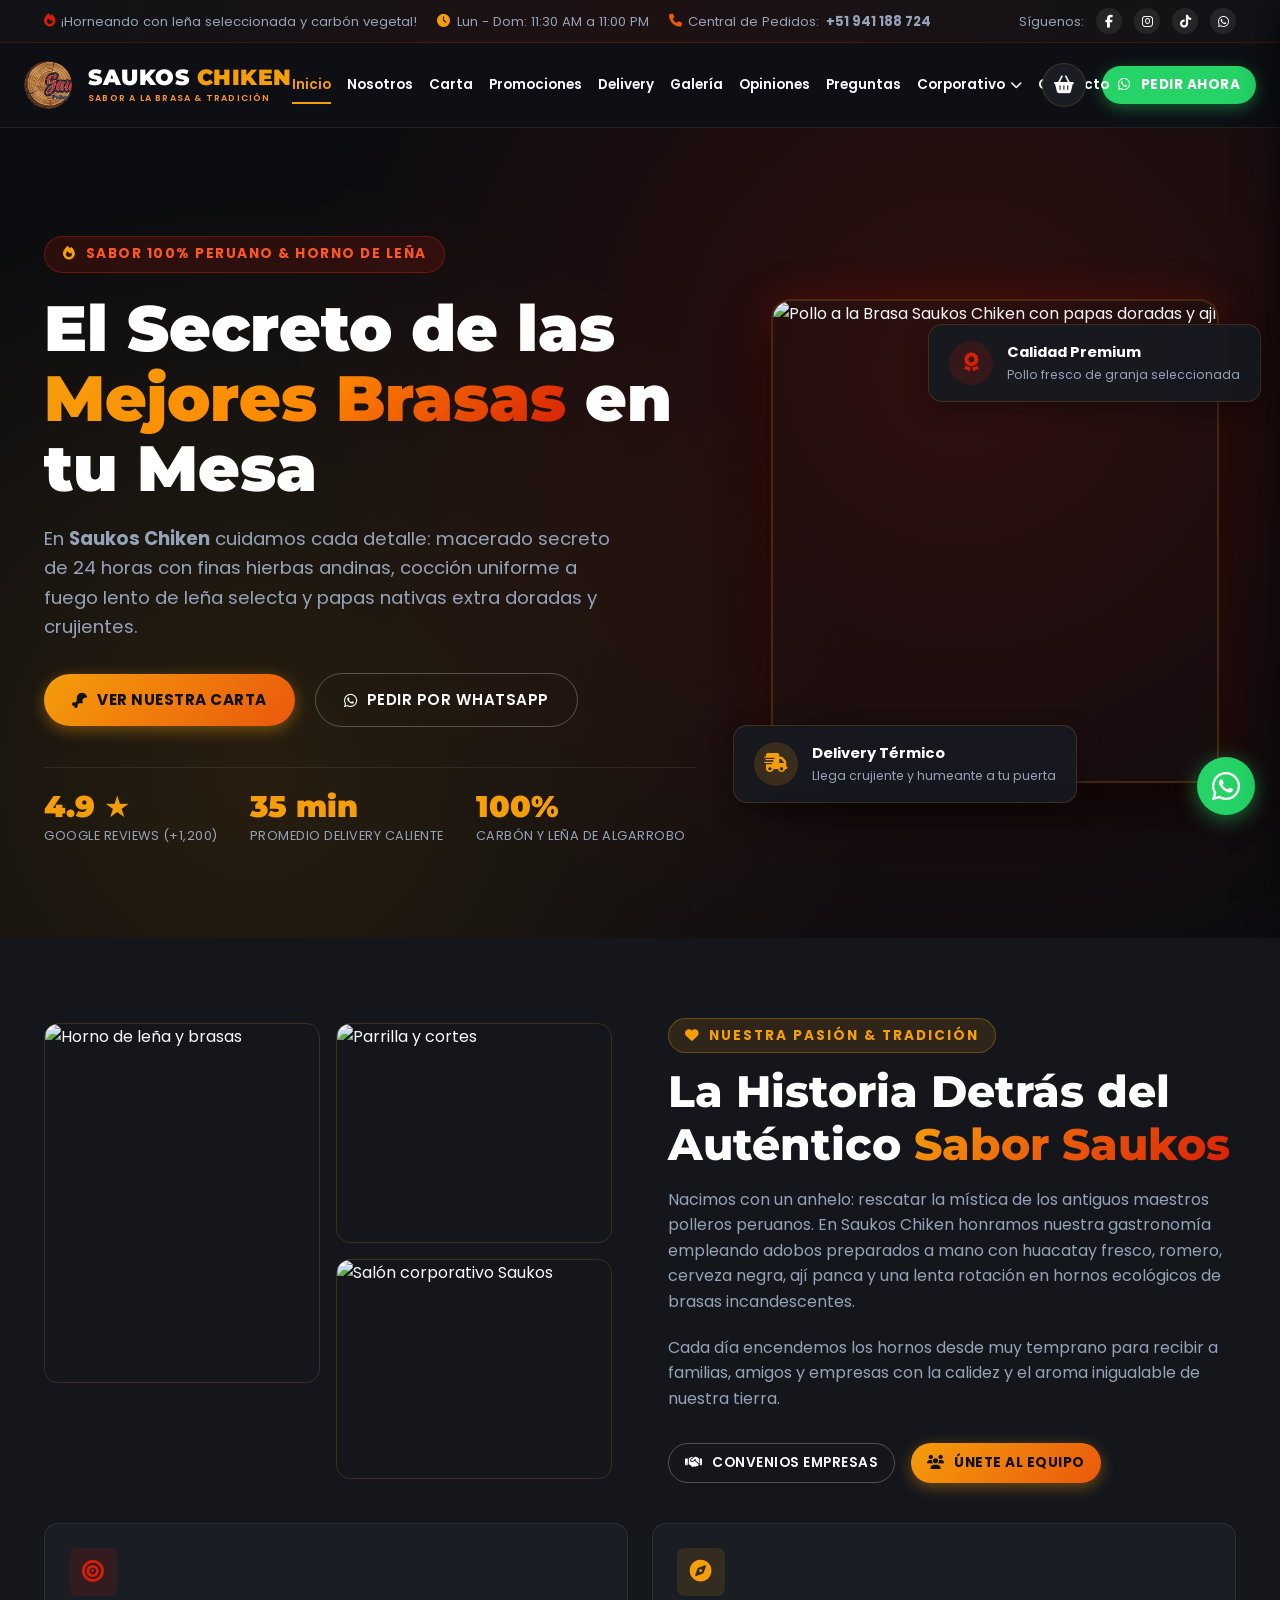
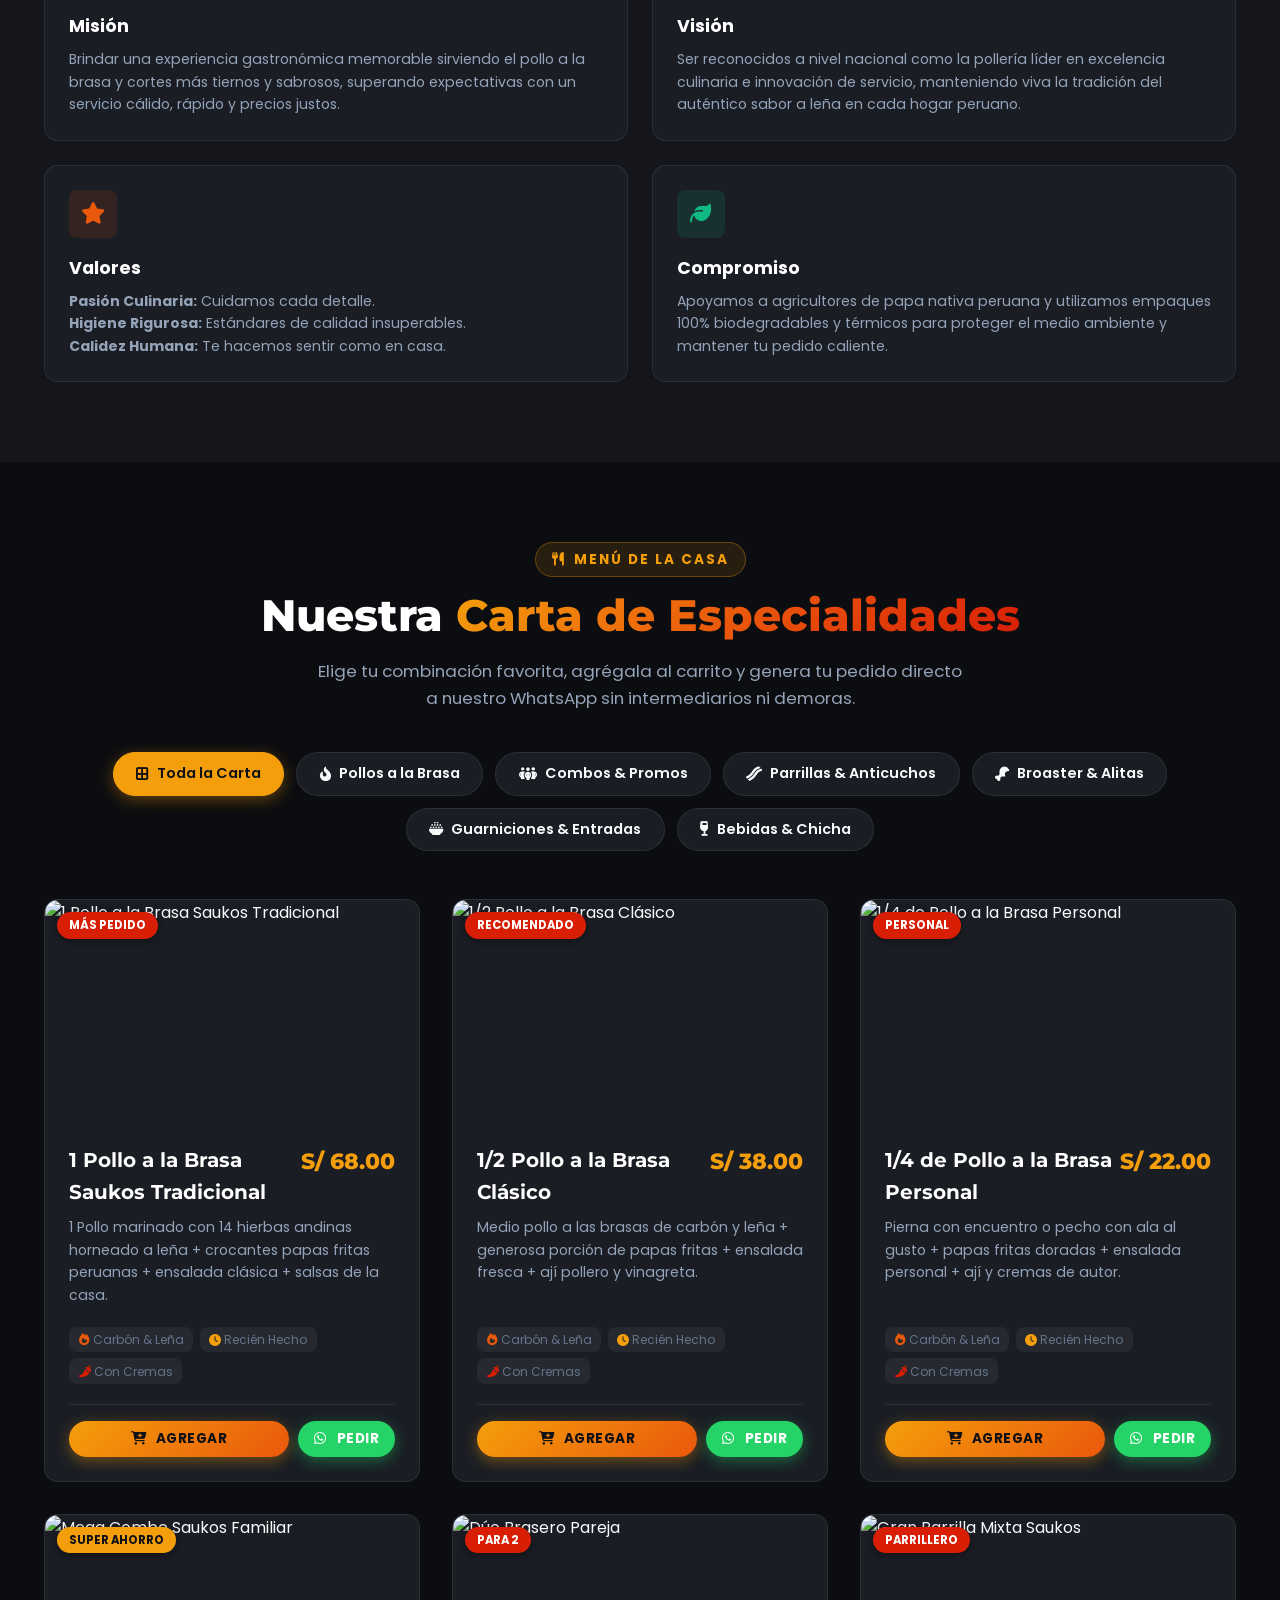
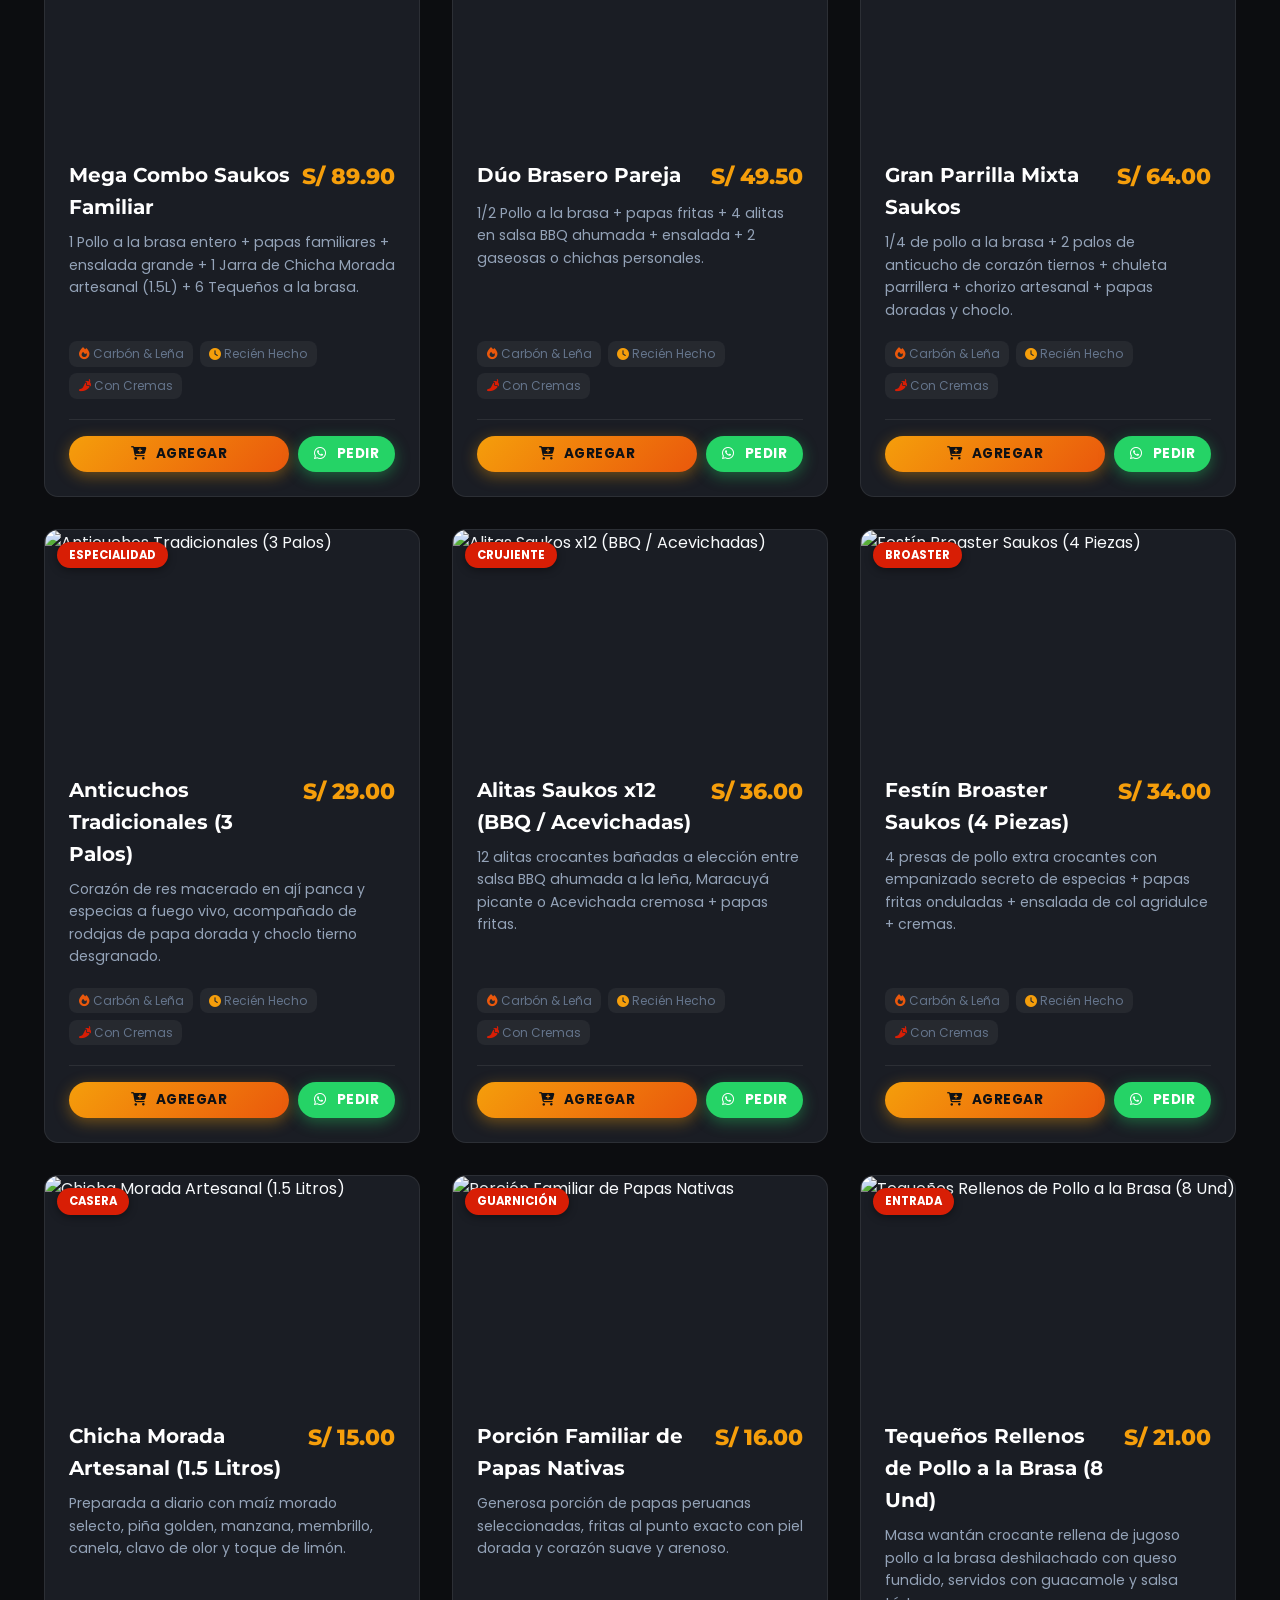
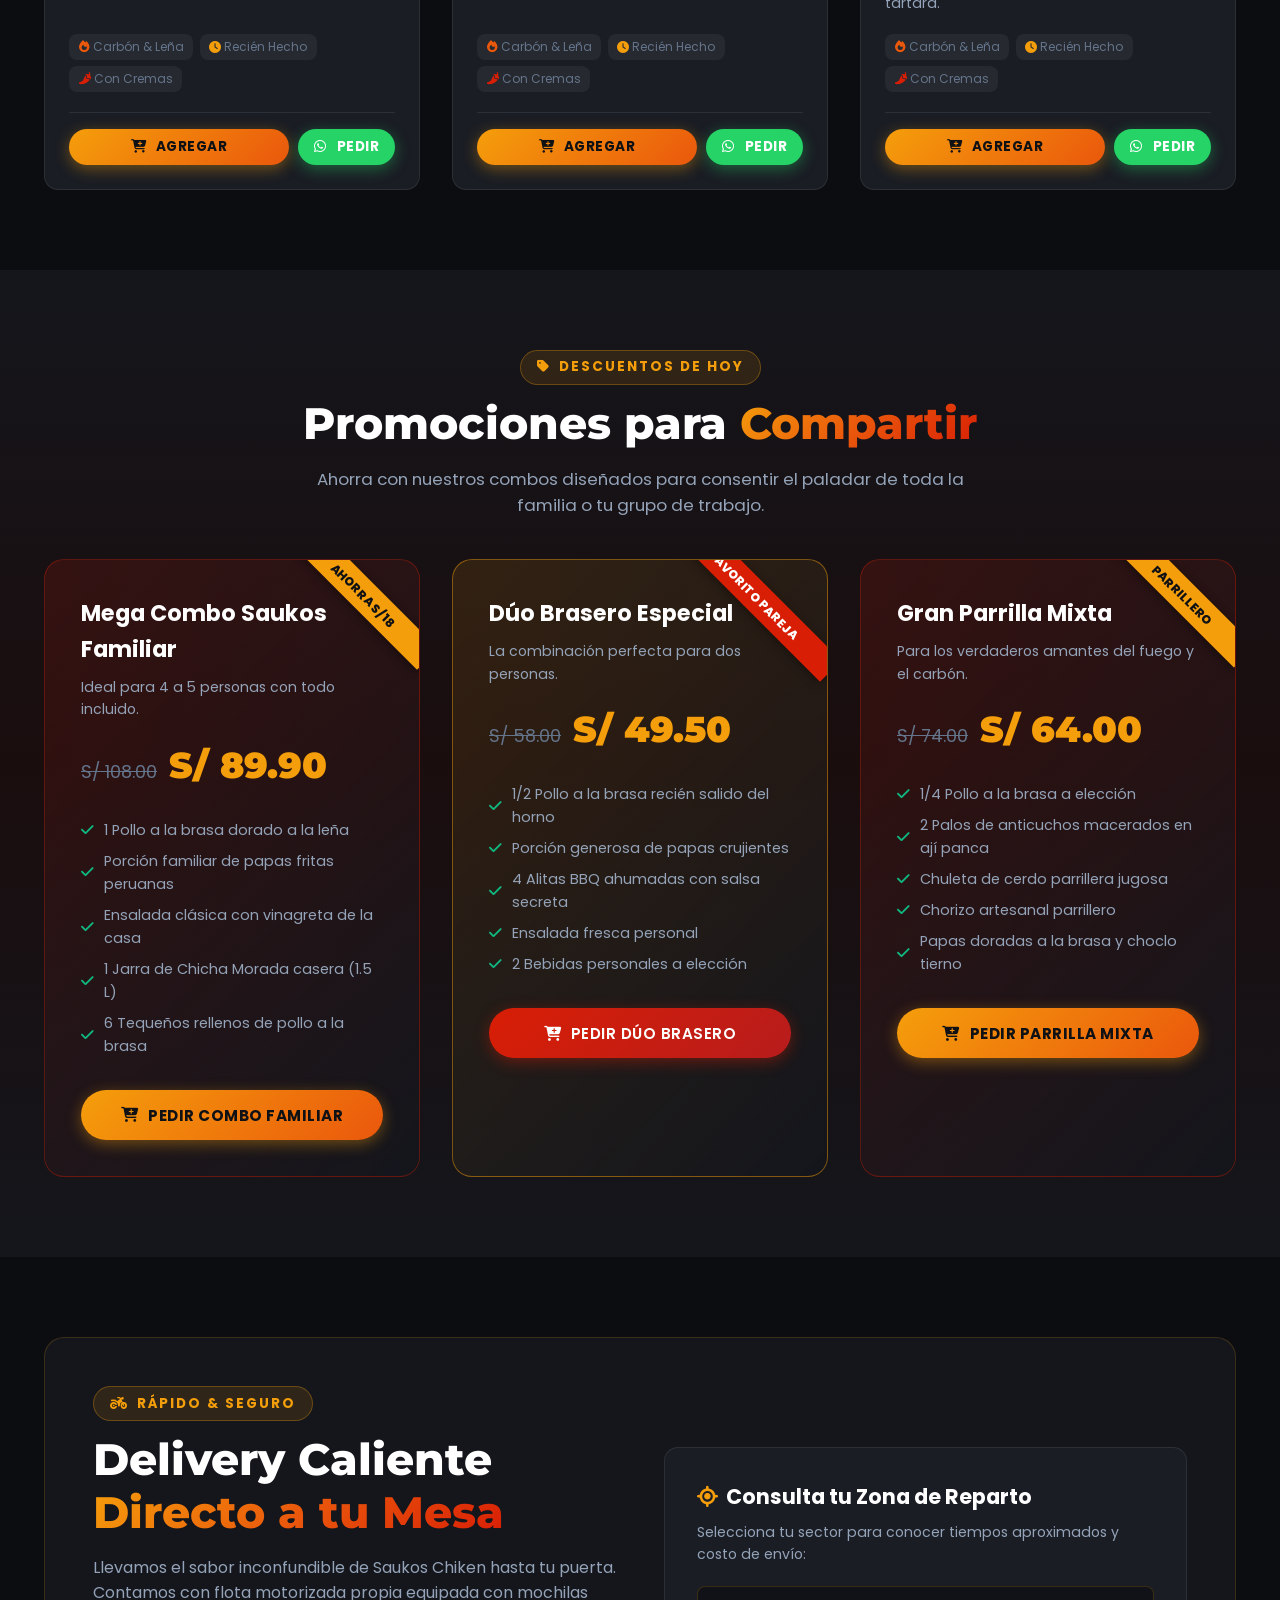
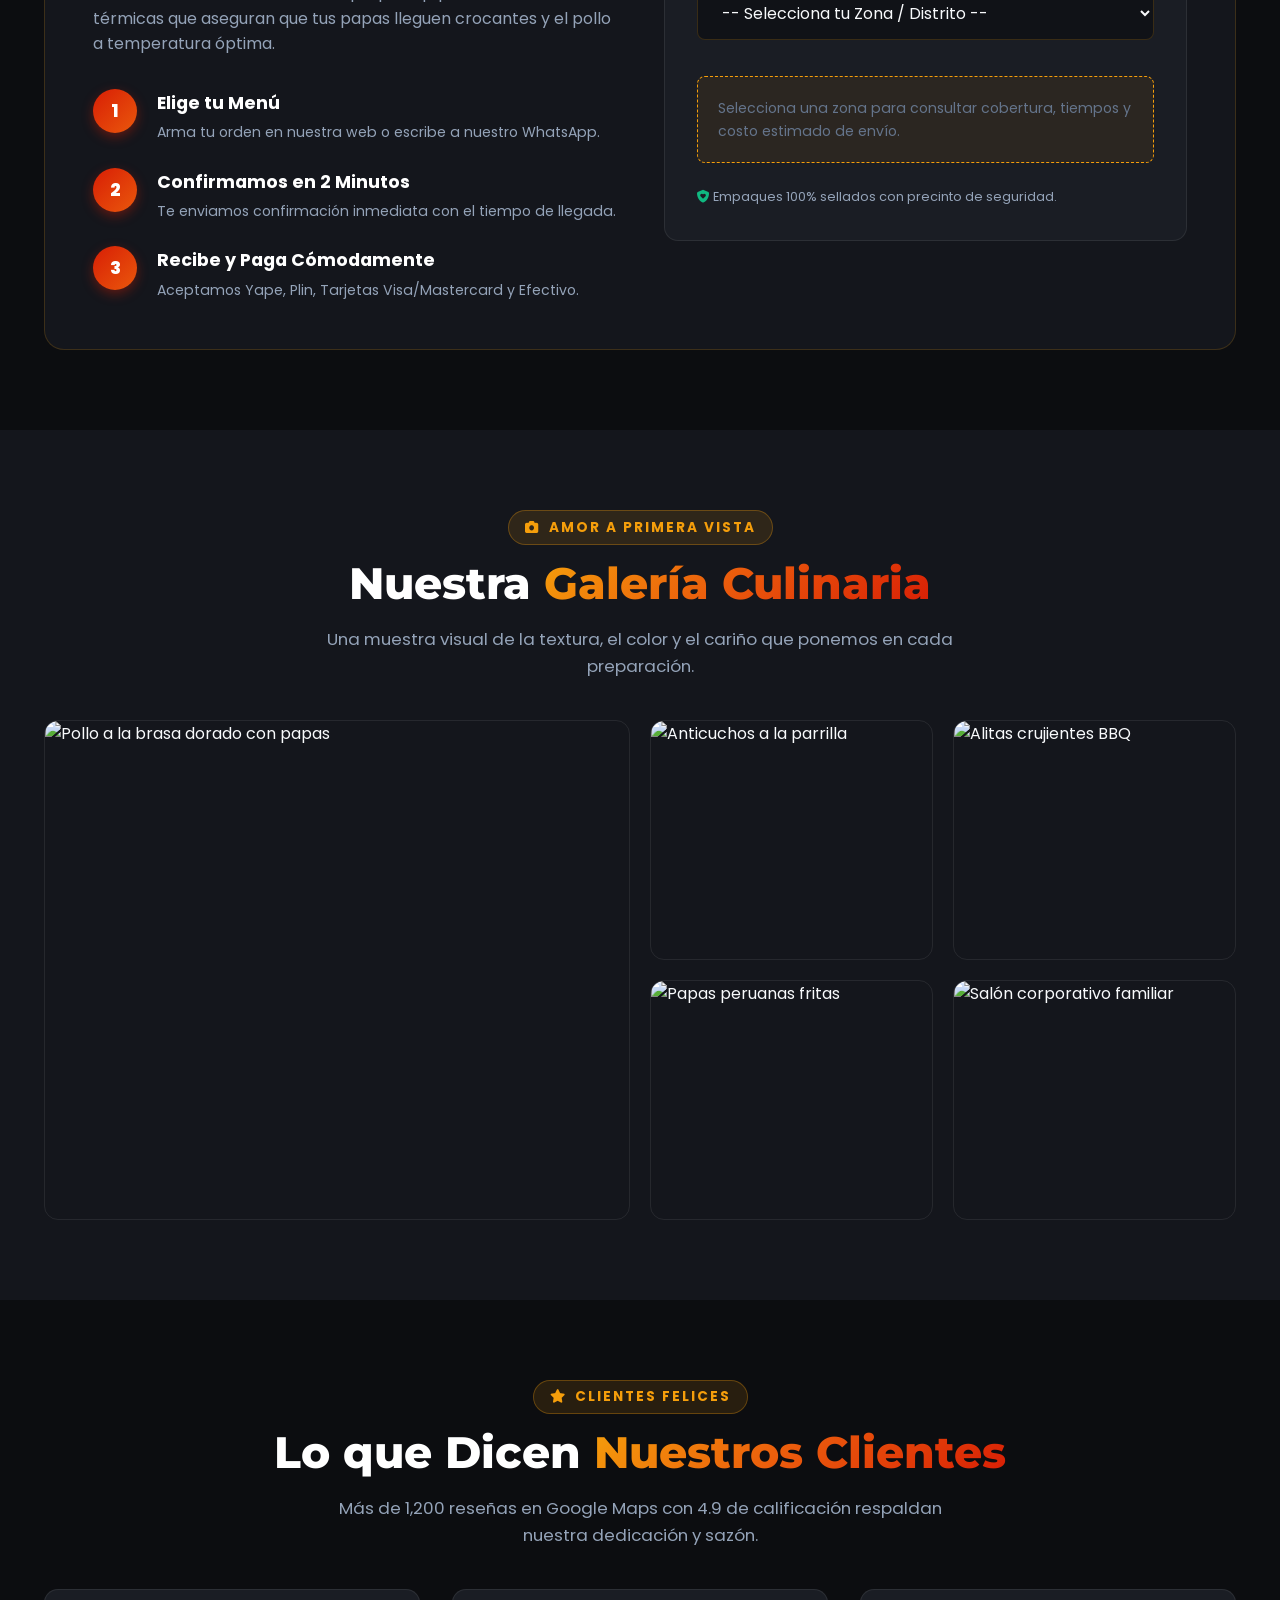
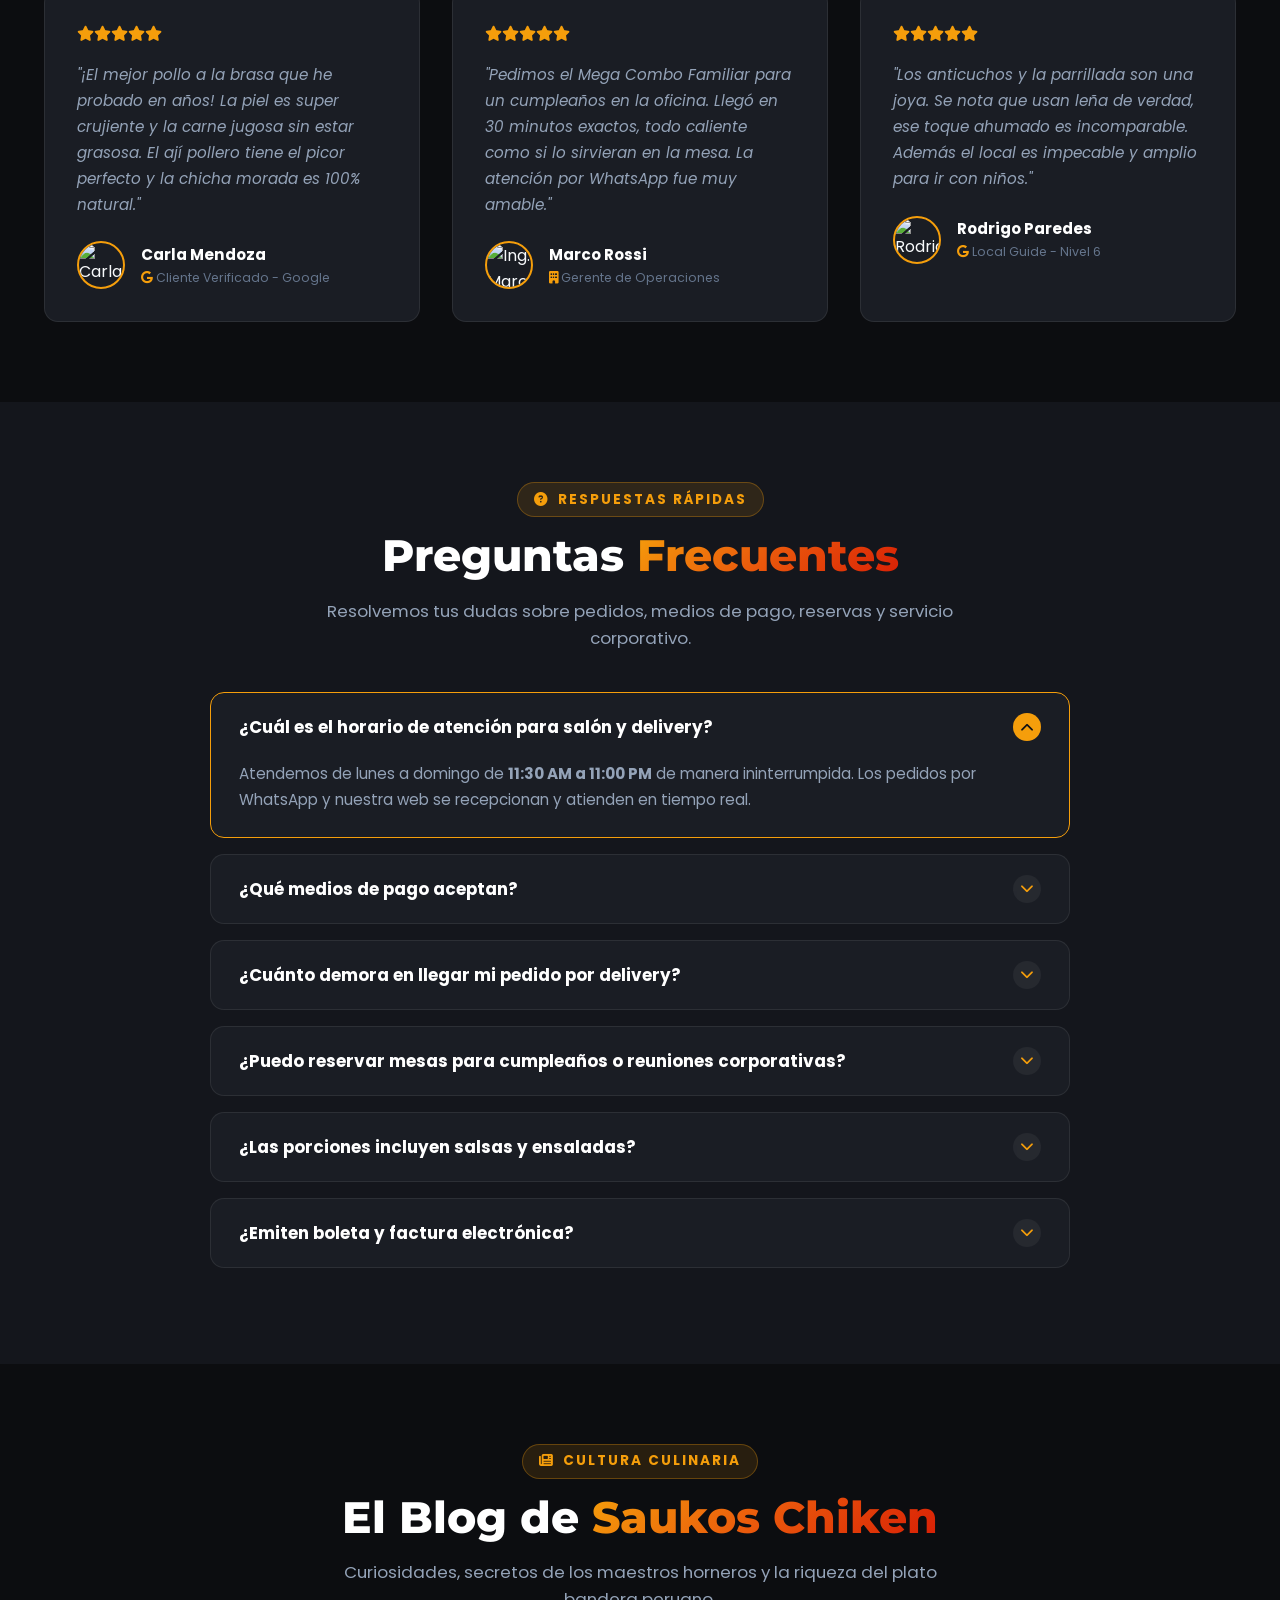
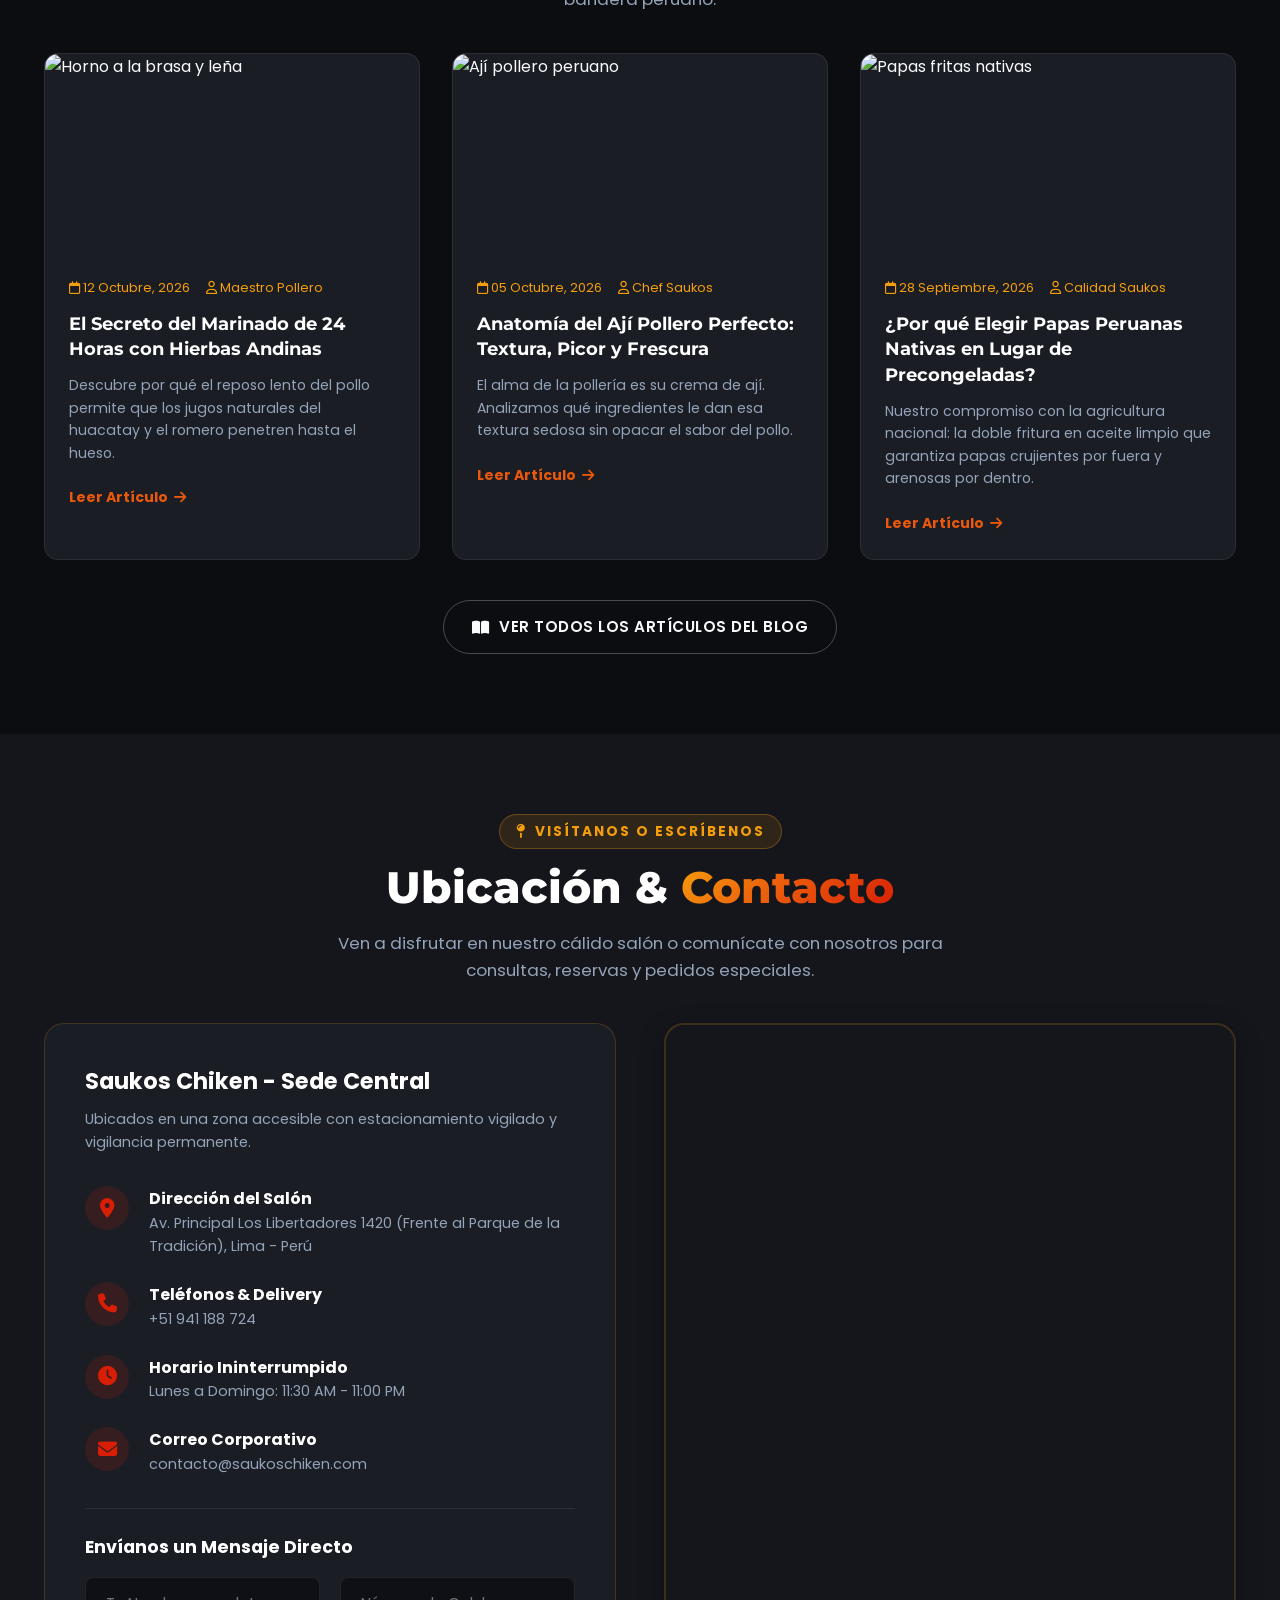
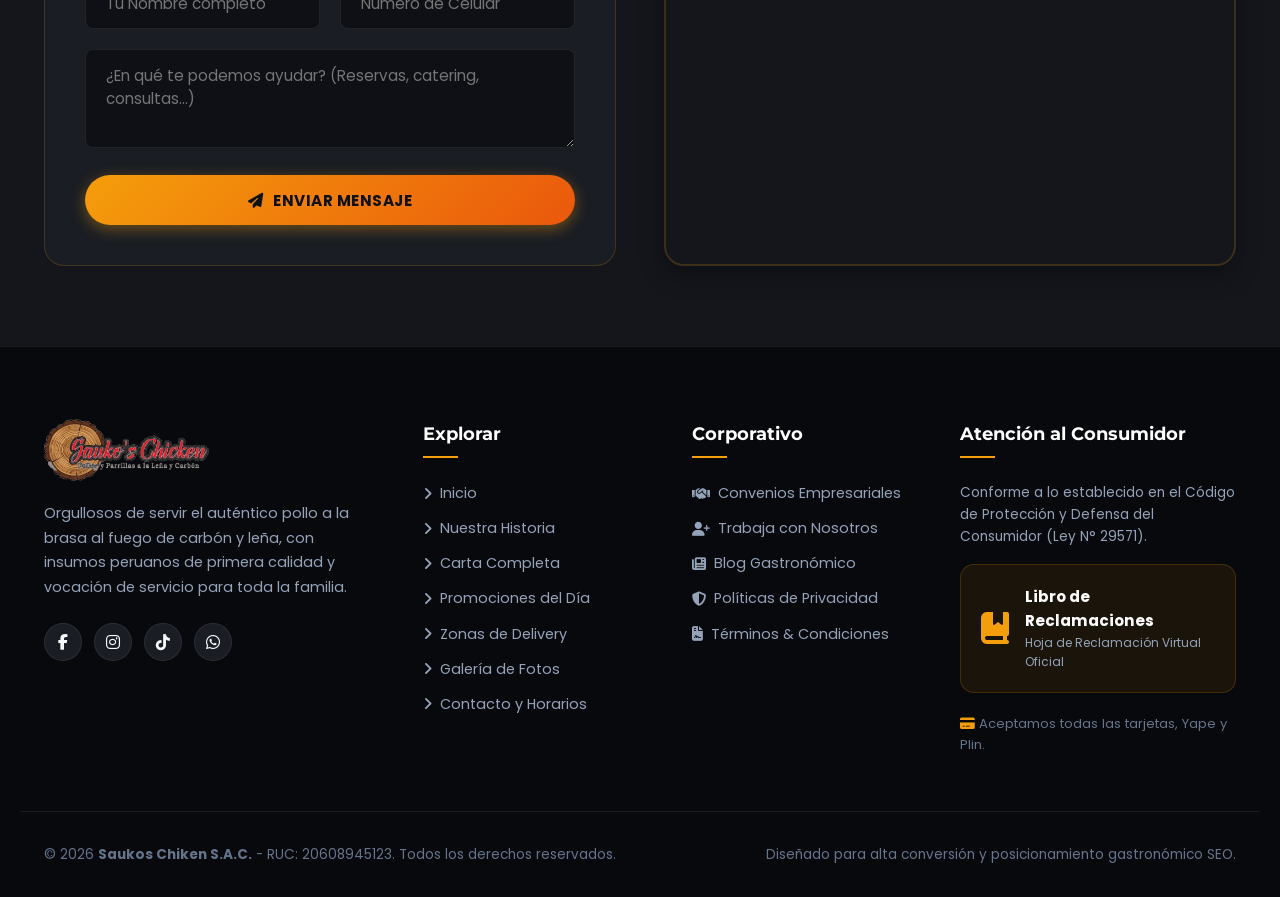
==== commit 37bbc0e2: "Fix: arreglando navbar y agregando ícono" ====
--- a/index.html
+++ b/index.html
@@ -18,6 +18,11 @@
   <meta property="og:image" content="https://images.unsplash.com/photo-1598515214211-89d3c73ae83b?auto=format&fit=crop&w=1200&q=80">
   <meta property="og:locale" content="es_PE">
 
+  <!-- Favicon / Icono-Logo de la marca -->
+  <link rel="icon" type="image/png" sizes="32x32" href="assets/images/favicon-32.png">
+  <link rel="icon" type="image/png" sizes="192x192" href="assets/images/favicon-192.png">
+  <link rel="apple-touch-icon" href="assets/images/favicon-192.png">
+
   <!-- Google Fonts & FontAwesome -->
   <link rel="preconnect" href="https://fonts.googleapis.com">
   <link rel="preconnect" href="https://fonts.gstatic.com" crossorigin>
@@ -34,6 +39,7 @@
     "@type": "Restaurant",
     "name": "Saukos Chiken",
     "image": "https://images.unsplash.com/photo-1598515214211-89d3c73ae83b?auto=format&fit=crop&w=1200&q=80",
+    "logo": "assets/images/logo-saukos.png",
     "priceRange": "$$",
     "servesCuisine": "Peruvian, Pollo a la Brasa, Parrillas",
     "address": {
@@ -43,7 +49,7 @@
       "addressRegion": "Lima",
       "addressCountry": "PE"
     },
-    "telephone": "+51987654321",
+    "telephone": "+51941188724",
     "openingHoursSpecification": [
       {
         "@type": "OpeningHoursSpecification",
@@ -68,14 +74,14 @@
       <div class="top-bar-info">
         <span><i class="fa-solid fa-fire text-red"></i> ¡Horneando con leña seleccionada y carbón vegetal!</span>
         <span><i class="fa-solid fa-clock text-gold"></i> Lun - Dom: 11:30 AM a 11:00 PM</span>
-        <span><i class="fa-solid fa-phone text-orange"></i> Central de Pedidos: <strong>+51 987 654 321</strong></span>
+        <span><i class="fa-solid fa-phone text-orange"></i> Central de Pedidos: <strong>+51 941 188 724</strong></span>
       </div>
       <div class="top-bar-socials">
         <span>Síguenos:</span>
         <a href="https://facebook.com" target="_blank" rel="noopener" aria-label="Facebook Saukos"><i class="fa-brands fa-facebook-f"></i></a>
         <a href="https://instagram.com" target="_blank" rel="noopener" aria-label="Instagram Saukos"><i class="fa-brands fa-instagram"></i></a>
         <a href="https://tiktok.com" target="_blank" rel="noopener" aria-label="TikTok Saukos"><i class="fa-brands fa-tiktok"></i></a>
-        <a href="https://wa.me/51987654321" target="_blank" rel="noopener" aria-label="WhatsApp Saukos"><i class="fa-brands fa-whatsapp"></i></a>
+        <a href="https://wa.me/51941188724" target="_blank" rel="noopener" aria-label="WhatsApp Saukos"><i class="fa-brands fa-whatsapp"></i></a>
       </div>
     </div>
   </div>
@@ -85,12 +91,12 @@
     <div class="container navbar-inner">
       <!-- Marca / Logo -->
       <a href="index.html" class="brand-logo" aria-label="Inicio Saukos Chiken">
-        <div class="brand-icon">
-          <i class="fa-solid fa-fire-flame-curved"></i>
+        <div class="brand-icon brand-icon--logo">
+          <img src="assets/images/logo-icono.png" alt="Saukos Chiken" width="56" height="56">
         </div>
         <div class="brand-text">
           <div class="brand-name">SAUKOS <span>CHIKEN</span></div>
-          <span class="brand-tagline">Sabor a la Brasa & Tradición</span>
+          <span class="brand-tagline">Sabor a la Brasa &amp; Tradición</span>
         </div>
       </a>
 
@@ -141,7 +147,7 @@
         </button>
 
         <!-- CTA Pedido Rápido WhatsApp -->
-        <a href="https://wa.me/51987654321?text=Hola%20Saukos%20Chiken%2C%20deseo%20hacer%20un%20pedido%20online" 
+        <a href="https://wa.me/51941188724?text=Hola%20Saukos%20Chiken%2C%20deseo%20hacer%20un%20pedido%20online" 
            target="_blank" rel="noopener" class="btn btn-whatsapp btn-sm">
           <i class="fa-brands fa-whatsapp"></i> Pedir Ahora
         </a>
@@ -172,7 +178,7 @@
           <a href="#carta" class="btn btn-gold">
             <i class="fa-solid fa-drumstick-bite"></i> Ver Nuestra Carta
           </a>
-          <a href="https://wa.me/51987654321?text=Hola%20Saukos%2C%20quiero%20conocer%20las%20promociones%20de%20hoy" 
+          <a href="https://wa.me/51941188724?text=Hola%20Saukos%2C%20quiero%20conocer%20las%20promociones%20de%20hoy" 
              target="_blank" rel="noopener" class="btn btn-outline">
             <i class="fa-brands fa-whatsapp text-whatsapp"></i> Pedir por WhatsApp
           </a>
@@ -806,7 +812,7 @@
               </div>
               <div class="contact-item-text">
                 <h4>Teléfonos & Delivery</h4>
-                <p><a href="tel:+51987654321" class="text-gold">+51 987 654 321</a> / (01) 456-7890</p>
+                <p><a href="tel:+51941188724" class="text-gold">+51 941 188 724</a></p>
               </div>
             </div>
 
@@ -870,15 +876,10 @@
     <div class="container footer-grid">
       <!-- Columna 1: Marca y Bio -->
       <div class="footer-col footer-brand">
-        <div class="brand-logo">
-          <div class="brand-icon">
-            <i class="fa-solid fa-fire-flame-curved"></i>
-          </div>
-          <div class="brand-text">
-            <div class="brand-name">SAUKOS <span>CHIKEN</span></div>
-            <span class="brand-tagline">Sabor a la Brasa Tradicional</span>
-          </div>
-        </div>
+        <a href="index.html" class="brand-logo" aria-label="Ir al inicio">
+          <img class="brand-lockup-img" src="assets/images/logo-saukos.png"
+               alt="Saukos Chiken — Pollos y Parrillas a la Leña y Carbón" width="154" height="58">
+        </a>
         <p>
           Orgullosos de servir el auténtico pollo a la brasa al fuego de carbón y leña, con insumos peruanos de primera calidad y vocación de servicio para toda la familia.
         </p>
@@ -886,7 +887,7 @@
           <a href="https://facebook.com" class="footer-social-btn" aria-label="Facebook"><i class="fa-brands fa-facebook-f"></i></a>
           <a href="https://instagram.com" class="footer-social-btn" aria-label="Instagram"><i class="fa-brands fa-instagram"></i></a>
           <a href="https://tiktok.com" class="footer-social-btn" aria-label="TikTok"><i class="fa-brands fa-tiktok"></i></a>
-          <a href="https://wa.me/51987654321" class="footer-social-btn" aria-label="WhatsApp"><i class="fa-brands fa-whatsapp"></i></a>
+          <a href="https://wa.me/51941188724" class="footer-social-btn" aria-label="WhatsApp"><i class="fa-brands fa-whatsapp"></i></a>
         </div>
       </div>
 
@@ -951,7 +952,7 @@
 
   <!-- 14. BOTONES FLOTANTES & BARRA MÓVIL STICKY -->
   <!-- Botón Flotante de WhatsApp -->
-  <a href="https://wa.me/51987654321?text=Hola%20Saukos%20Chiken%2C%20deseo%20hacer%20un%20pedido%20o%20consulta" 
+  <a href="https://wa.me/51941188724?text=Hola%20Saukos%20Chiken%2C%20deseo%20hacer%20un%20pedido%20o%20consulta" 
      class="floating-whatsapp" target="_blank" rel="noopener" aria-label="Escribir por WhatsApp">
     <i class="fa-brands fa-whatsapp"></i>
   </a>
@@ -967,7 +968,7 @@
         <i class="fa-solid fa-basket-shopping"></i>
         <span>Mi Pedido (<span class="cart-badge-mobile">0</span>)</span>
       </button>
-      <a href="https://wa.me/51987654321?text=Hola%20Saukos%20Chiken%2C%20deseo%20hacer%20un%20pedido%20inmediato" 
+      <a href="https://wa.me/51941188724?text=Hola%20Saukos%20Chiken%2C%20deseo%20hacer%20un%20pedido%20inmediato" 
          target="_blank" rel="noopener" class="mobile-bar-btn wsp">
         <i class="fa-brands fa-whatsapp"></i>
         <span>WhatsApp</span>
--- a/css/style.css
+++ b/css/style.css
@@ -42,6 +42,10 @@
   --shadow-glow-gold: 0 0 25px rgba(245, 158, 11, 0.35);
   
   --transition: all 0.3s cubic-bezier(0.4, 0, 0.2, 1);
+
+  /* Altura del navbar: fuente única de verdad para la barra y el menú móvil */
+  --navbar-h: 92px;
+  --brand-icon-size: 56px;
 }
 
 /* RESET & BASE */
@@ -295,40 +299,72 @@
   display: flex;
   align-items: center;
   justify-content: space-between;
-  height: 76px;
+  height: var(--navbar-h);
+  /* Contenedor más ancho para que logo + 10 enlaces + acciones quepan sin apretarse */
+  max-width: 1900px;
 }
 
 .brand-logo {
   display: flex;
   align-items: center;
-  gap: 0.75rem;
+  gap: 1rem;
+  flex-shrink: 0;
+  min-width: 0;
 }
 
 .brand-icon {
-  width: 44px;
-  height: 44px;
+  width: var(--brand-icon-size);
+  height: var(--brand-icon-size);
   border-radius: var(--radius-md);
   background: linear-gradient(135deg, var(--primary-red) 0%, var(--primary-orange) 50%, var(--primary-gold) 100%);
   display: flex;
   align-items: center;
   justify-content: center;
   color: #FFFFFF;
-  font-size: 1.35rem;
+  font-size: 1.7rem;
   box-shadow: 0 0 15px rgba(216, 30, 5, 0.5);
+  flex-shrink: 0;
+}
+
+/* Variante con el icono-logo oficial de la marca (assets/images/logo-icono.png) */
+.brand-icon--logo {
+  background: none;
+  box-shadow: none;
+  border-radius: 50%;
+  overflow: hidden;
+}
+
+.brand-icon--logo img {
+  width: var(--brand-icon-size);
+  height: var(--brand-icon-size);
+  object-fit: contain;
+  border-radius: 50%;
+  display: block;
+}
+
+/* Lockup horizontal completo del logo (solo se usa en el footer) */
+.brand-lockup-img {
+  height: 62px;
+  width: auto;
+  display: block;
+  flex-shrink: 0;
 }
 
 .brand-text {
   display: flex;
   flex-direction: column;
+  justify-content: center;
+  min-width: 0;
 }
 
 .brand-name {
   font-family: var(--font-heading);
   font-weight: 900;
-  font-size: 1.45rem;
-  letter-spacing: 1px;
+  font-size: 1.75rem;
+  letter-spacing: 0.5px;
   color: var(--text-white);
-  line-height: 1;
+  line-height: 1.05;
+  white-space: nowrap;   /* "SAUKOS CHIKEN" nunca se parte en dos líneas */
 }
 
 .brand-name span {
@@ -336,17 +372,21 @@
 }
 
 .brand-tagline {
-  font-size: 0.68rem;
+  font-size: 0.66rem;
   text-transform: uppercase;
-  letter-spacing: 2.5px;
+  letter-spacing: 1.6px;
   color: var(--primary-orange-light);
   font-weight: 600;
+  line-height: 1.2;
+  margin-top: 3px;
+  white-space: nowrap;   /* el eslogan tampoco se parte */
 }
 
 .nav-menu {
   display: flex;
   align-items: center;
   gap: 1.4rem;
+  min-width: 0;
 }
 
 .nav-link {
@@ -430,6 +470,7 @@
   display: flex;
   align-items: center;
   gap: 1rem;
+  flex-shrink: 0;
 }
 
 .cart-toggle-btn {
@@ -1897,6 +1938,50 @@
 }
 
 /* RESPONSIVE DESIGN */
+/* NAVBAR RESPONSIVE
+   El navbar tiene 10 enlaces, así que por debajo de ~1500px hay que ir
+   comprimiendo la marca y los enlaces para que nada se desborde. */
+@media (max-width: 1500px) {
+  :root {
+    --navbar-h: 84px;
+    --brand-icon-size: 48px;
+  }
+  .nav-menu {
+    gap: 1rem;
+  }
+  .nav-link {
+    font-size: 0.85rem;
+  }
+  .brand-name {
+    font-size: 1.4rem;
+  }
+  .brand-tagline {
+    font-size: 0.55rem;
+    letter-spacing: 1.2px;
+  }
+}
+
+@media (max-width: 1200px) {
+  :root {
+    --navbar-h: 78px;
+    --brand-icon-size: 44px;
+  }
+  .nav-menu {
+    gap: 0.75rem;
+  }
+  .nav-link {
+    font-size: 0.8rem;
+  }
+  /* El eslogan es decorativo: se oculta antes de que el menú se corte */
+  .brand-tagline {
+    display: none;
+  }
+  .cart-toggle-btn {
+    width: 40px;
+    height: 40px;
+  }
+}
+
 @media (max-width: 1024px) {
   .hero-grid {
     grid-template-columns: 1fr;
@@ -1929,11 +2014,11 @@
   }
   .nav-menu {
     position: fixed;
-    top: 76px;
+    top: var(--navbar-h);
     left: -100%;
     width: 80%;
     max-width: 320px;
-    height: calc(100vh - 76px);
+    height: calc(100vh - var(--navbar-h));
     background: var(--dark-surface);
     flex-direction: column;
     align-items: flex-start;
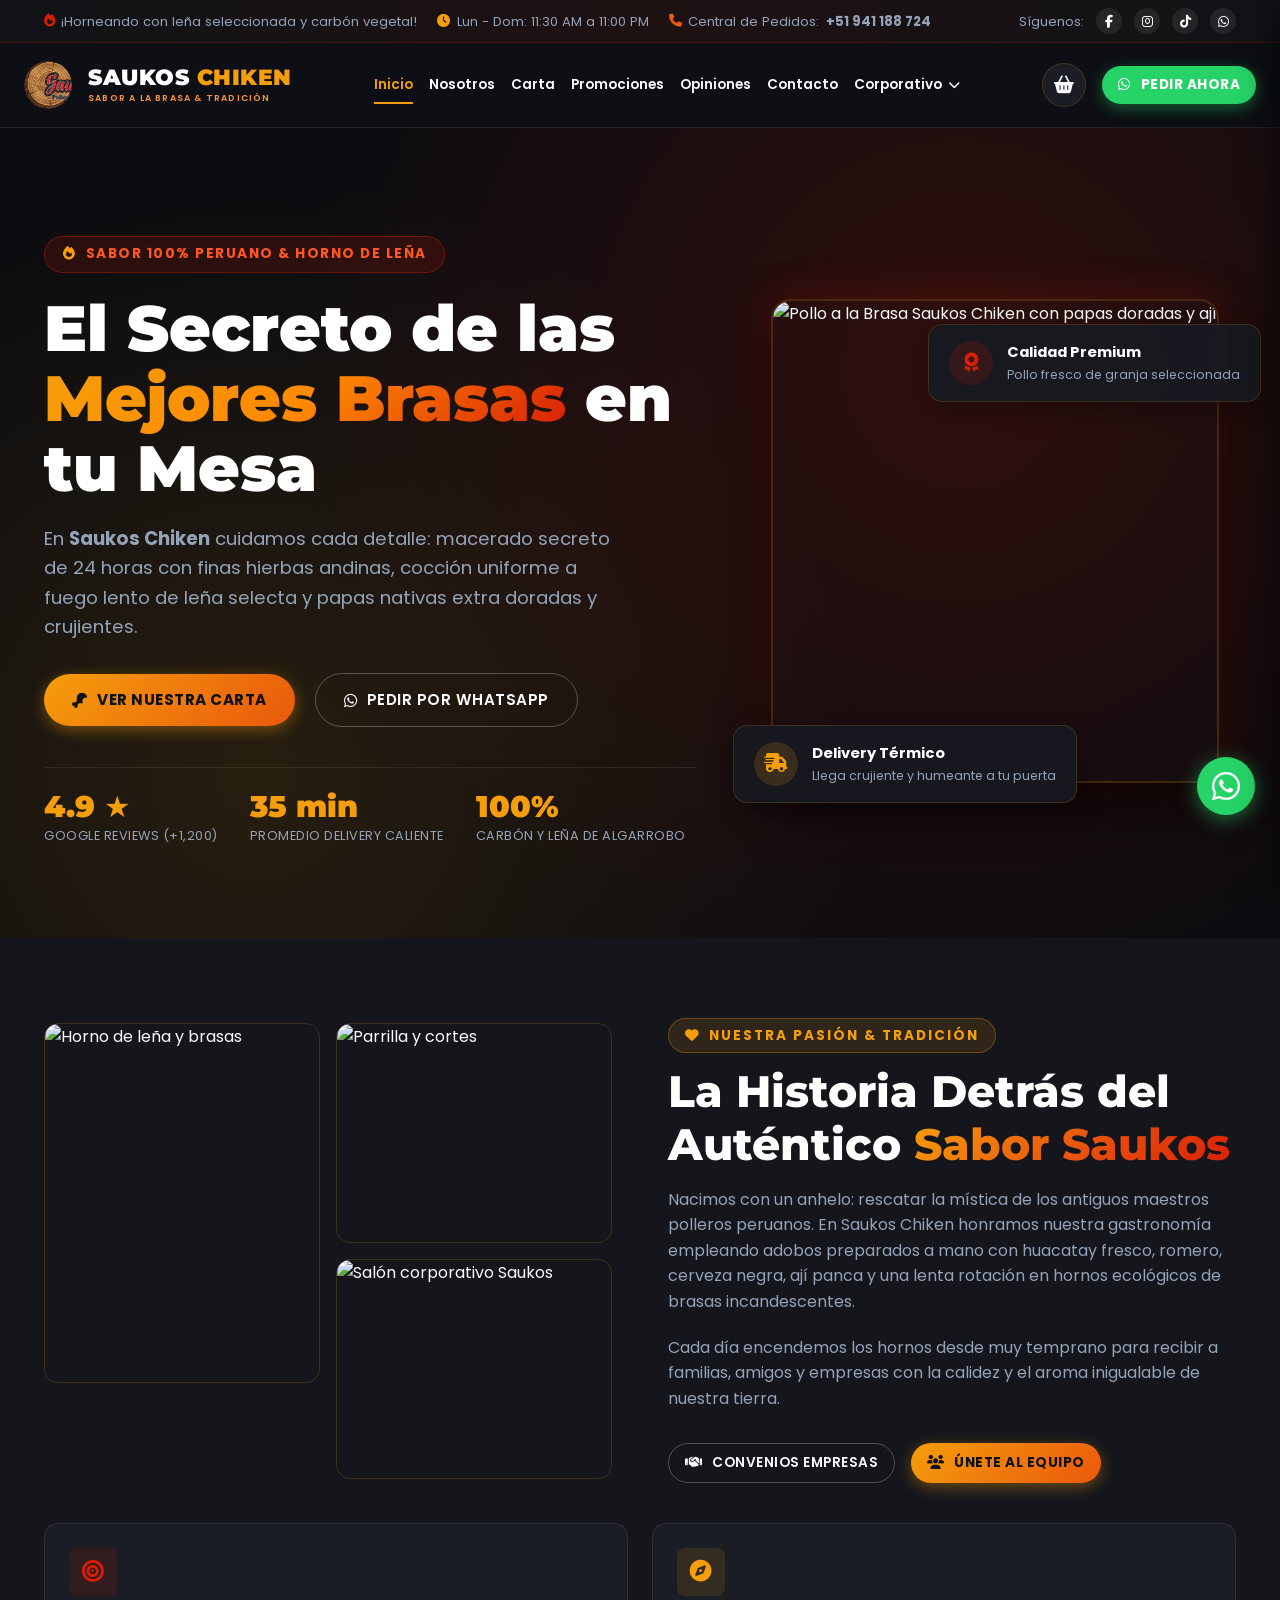
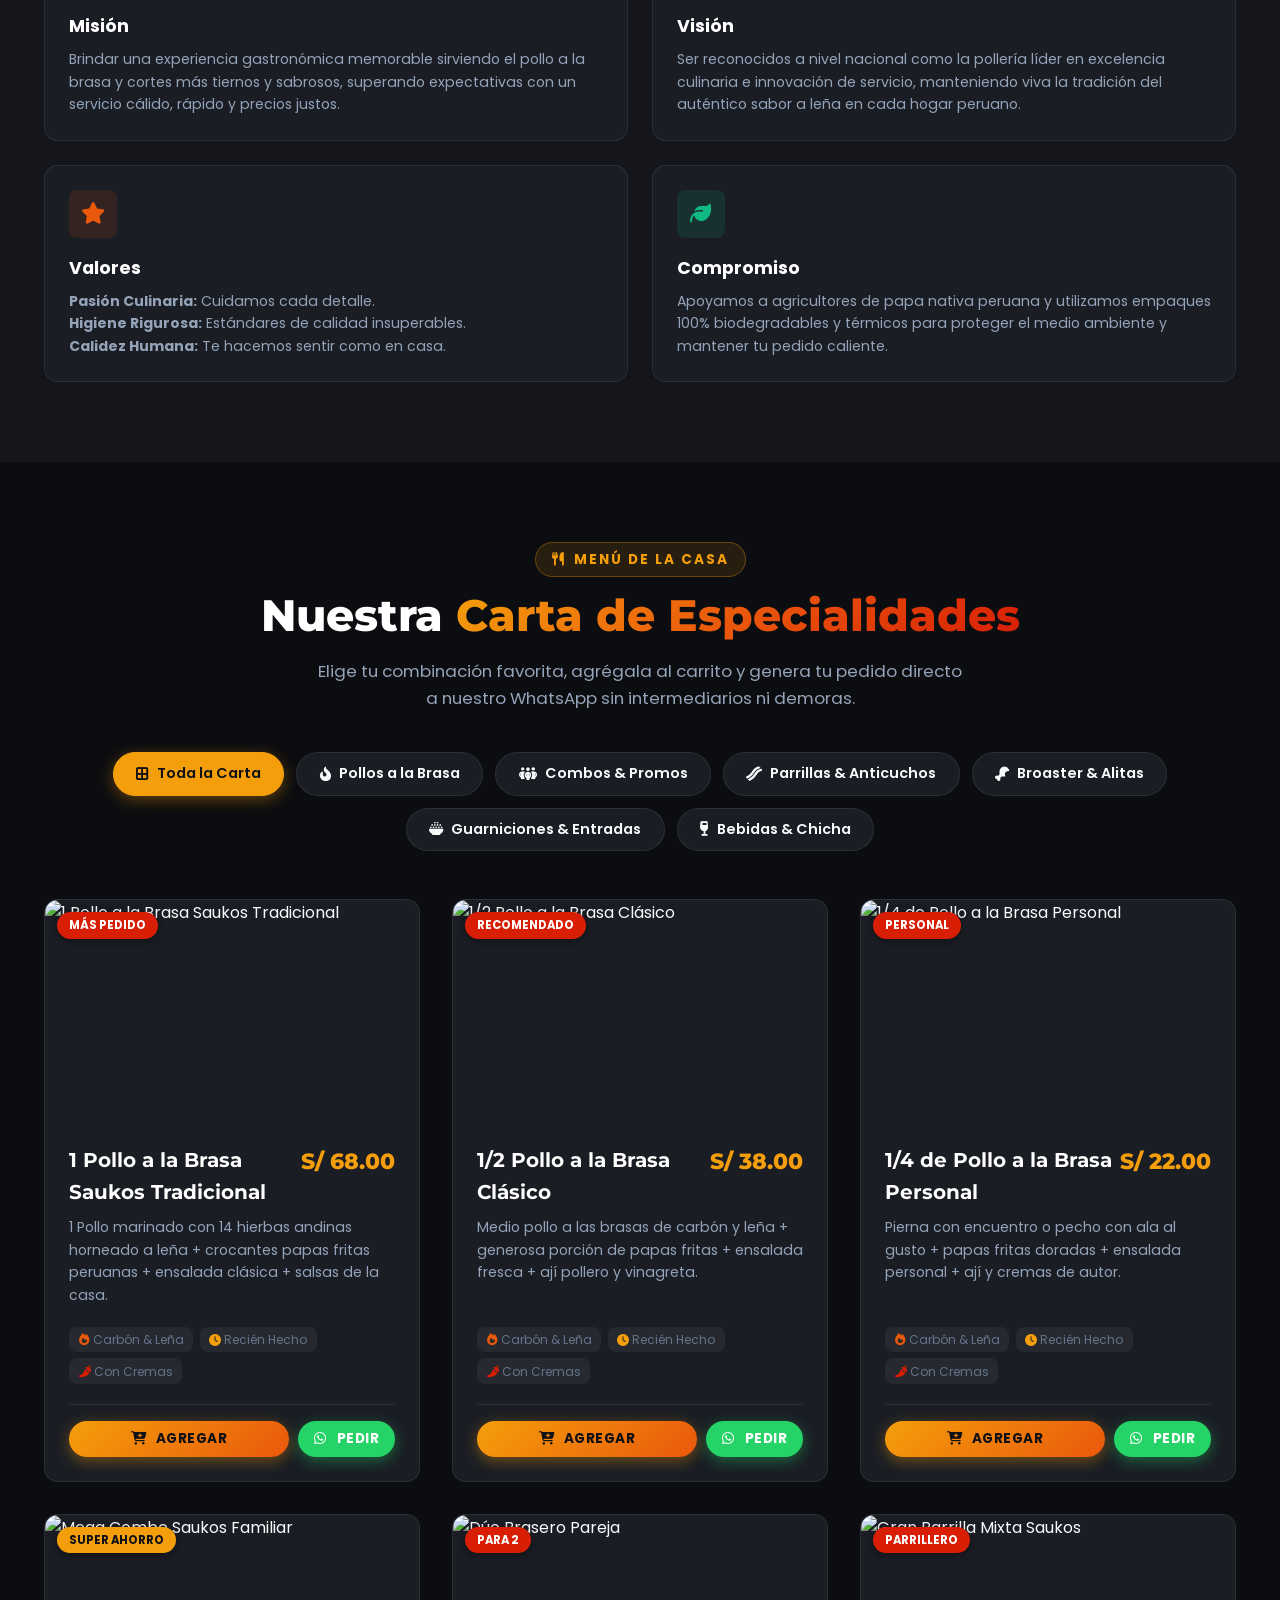
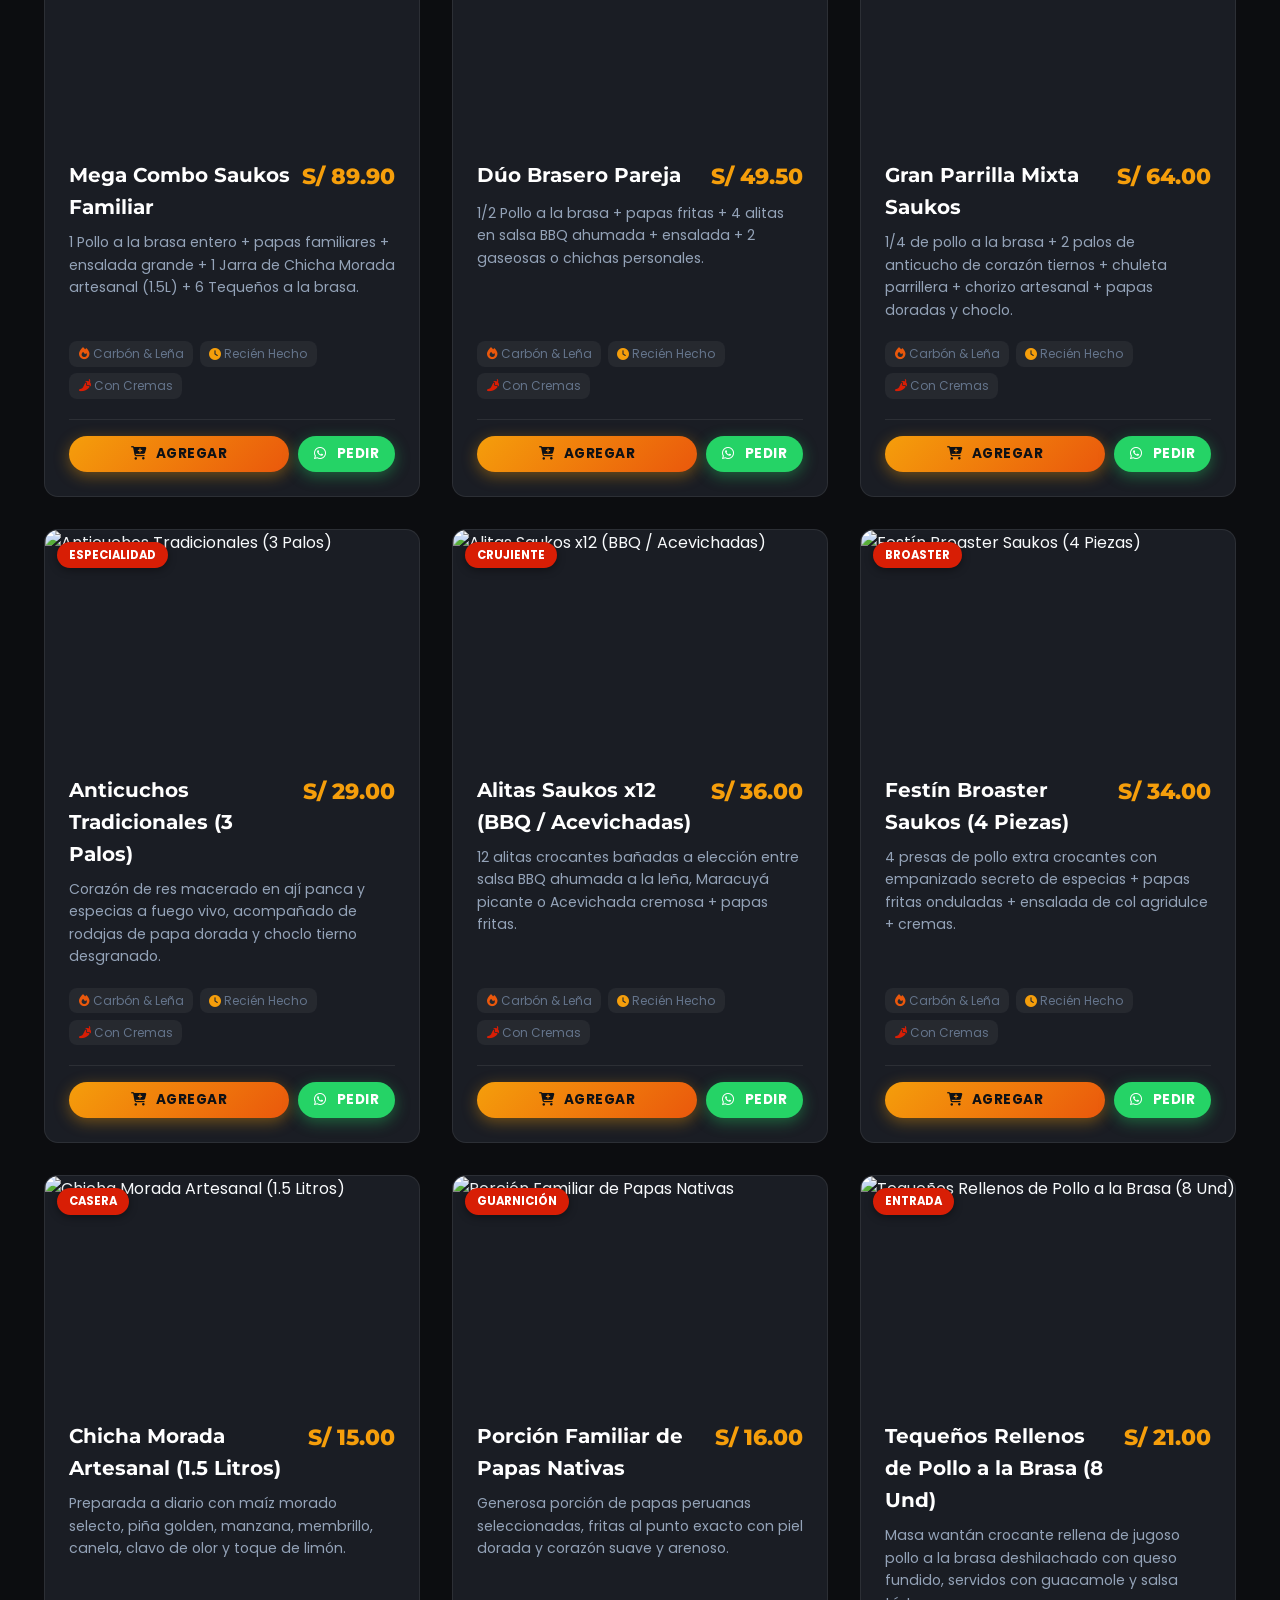
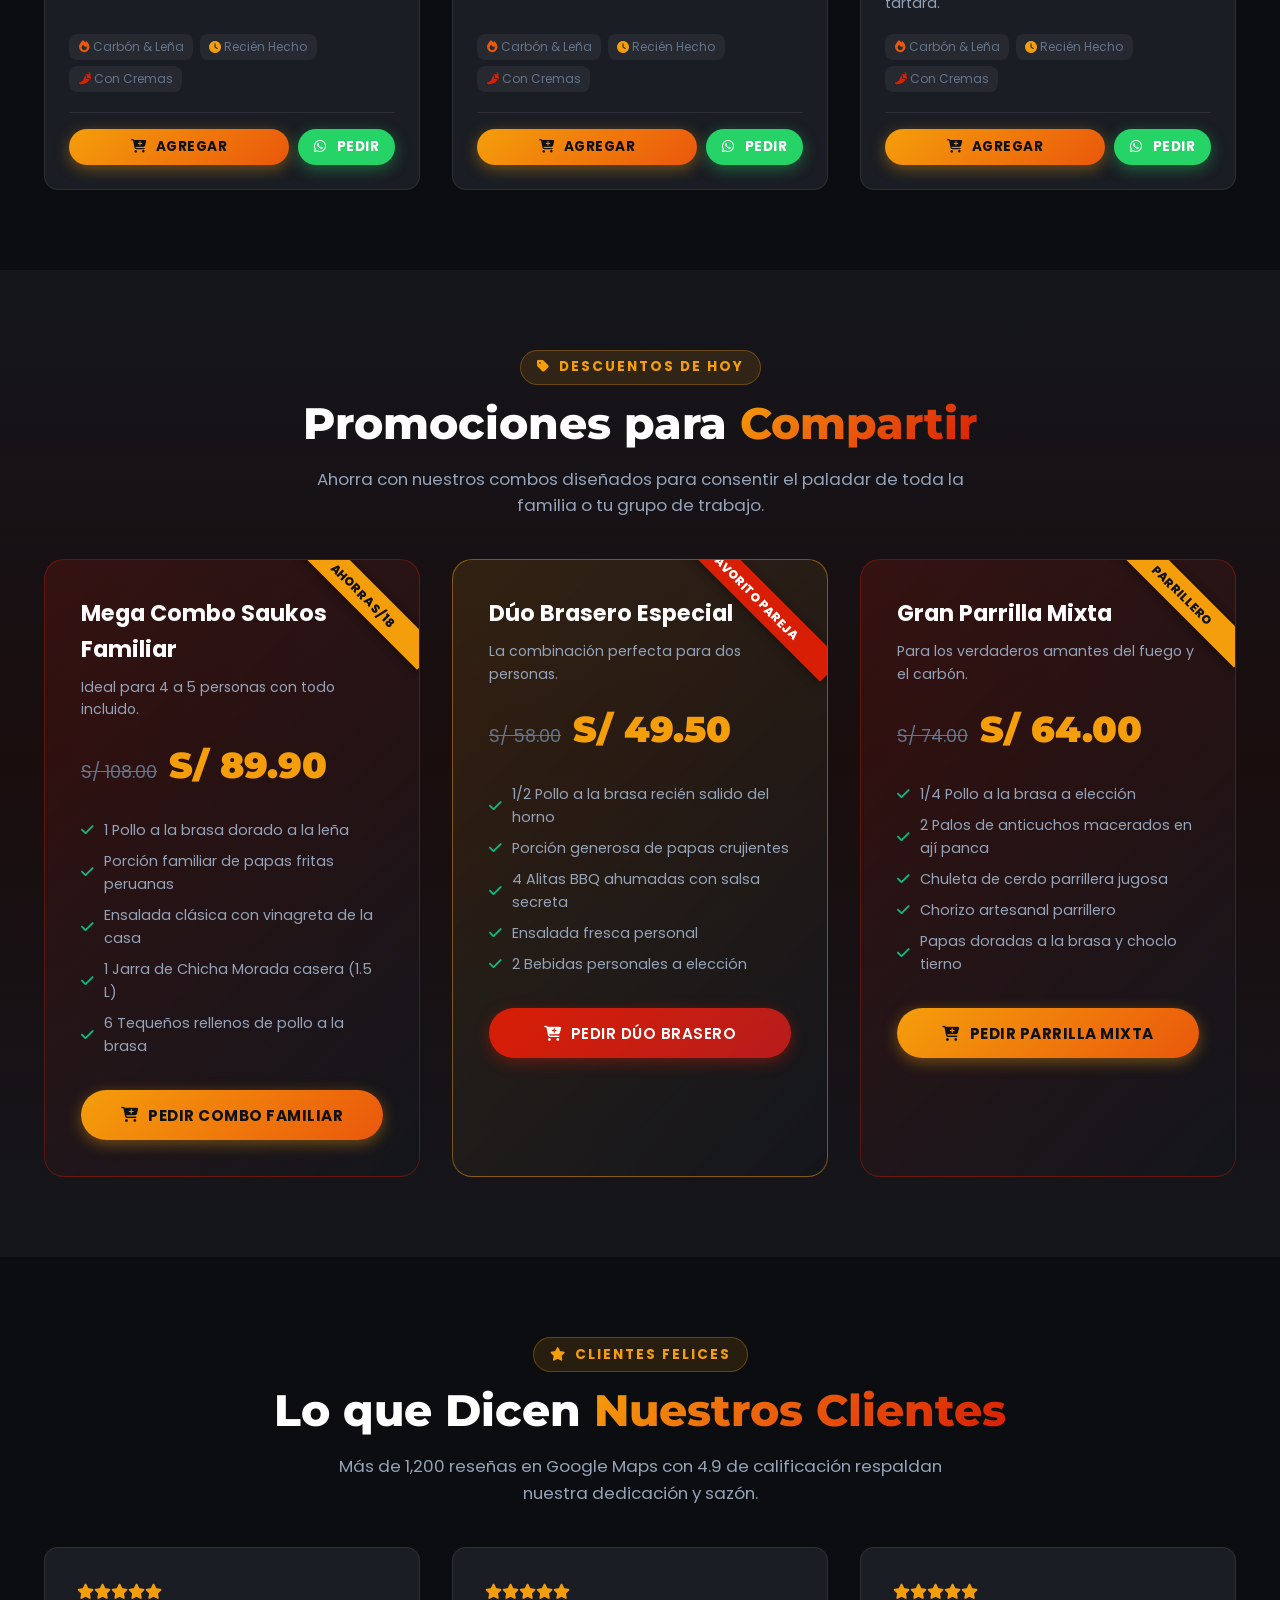
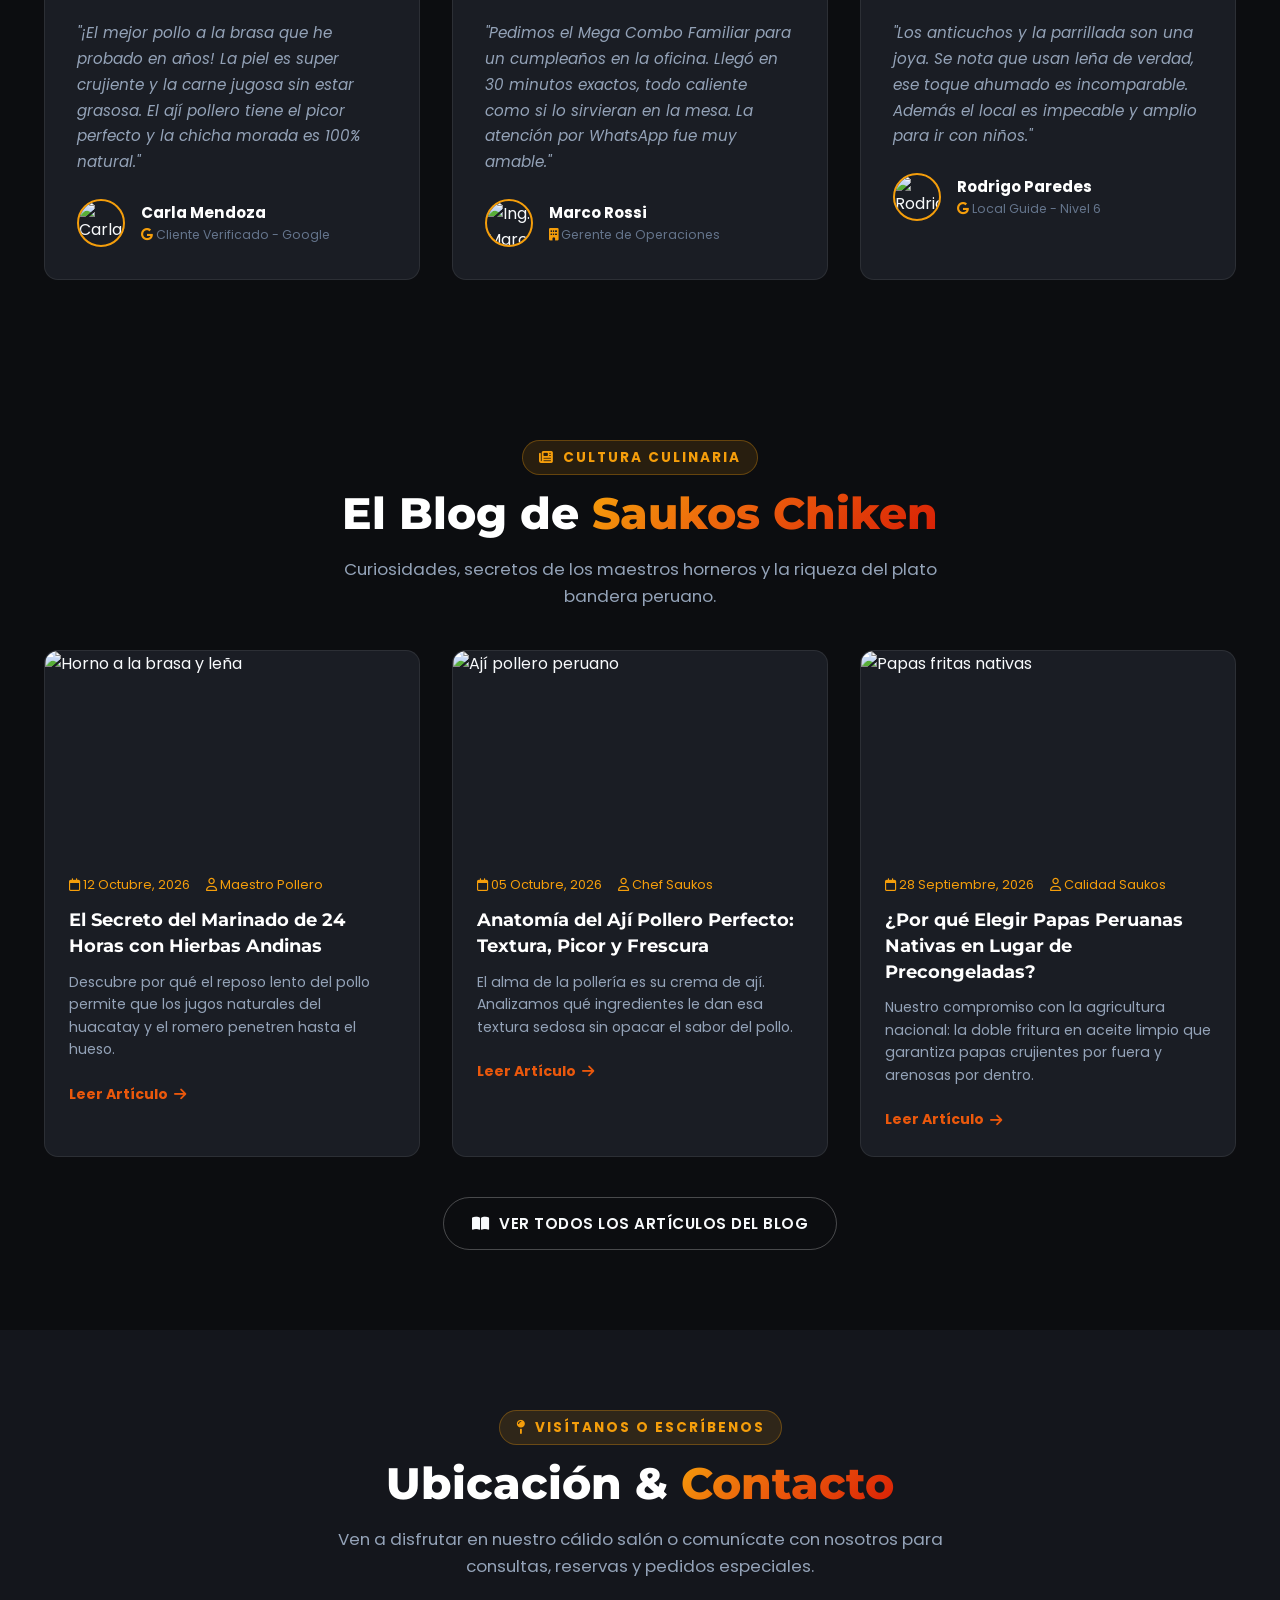
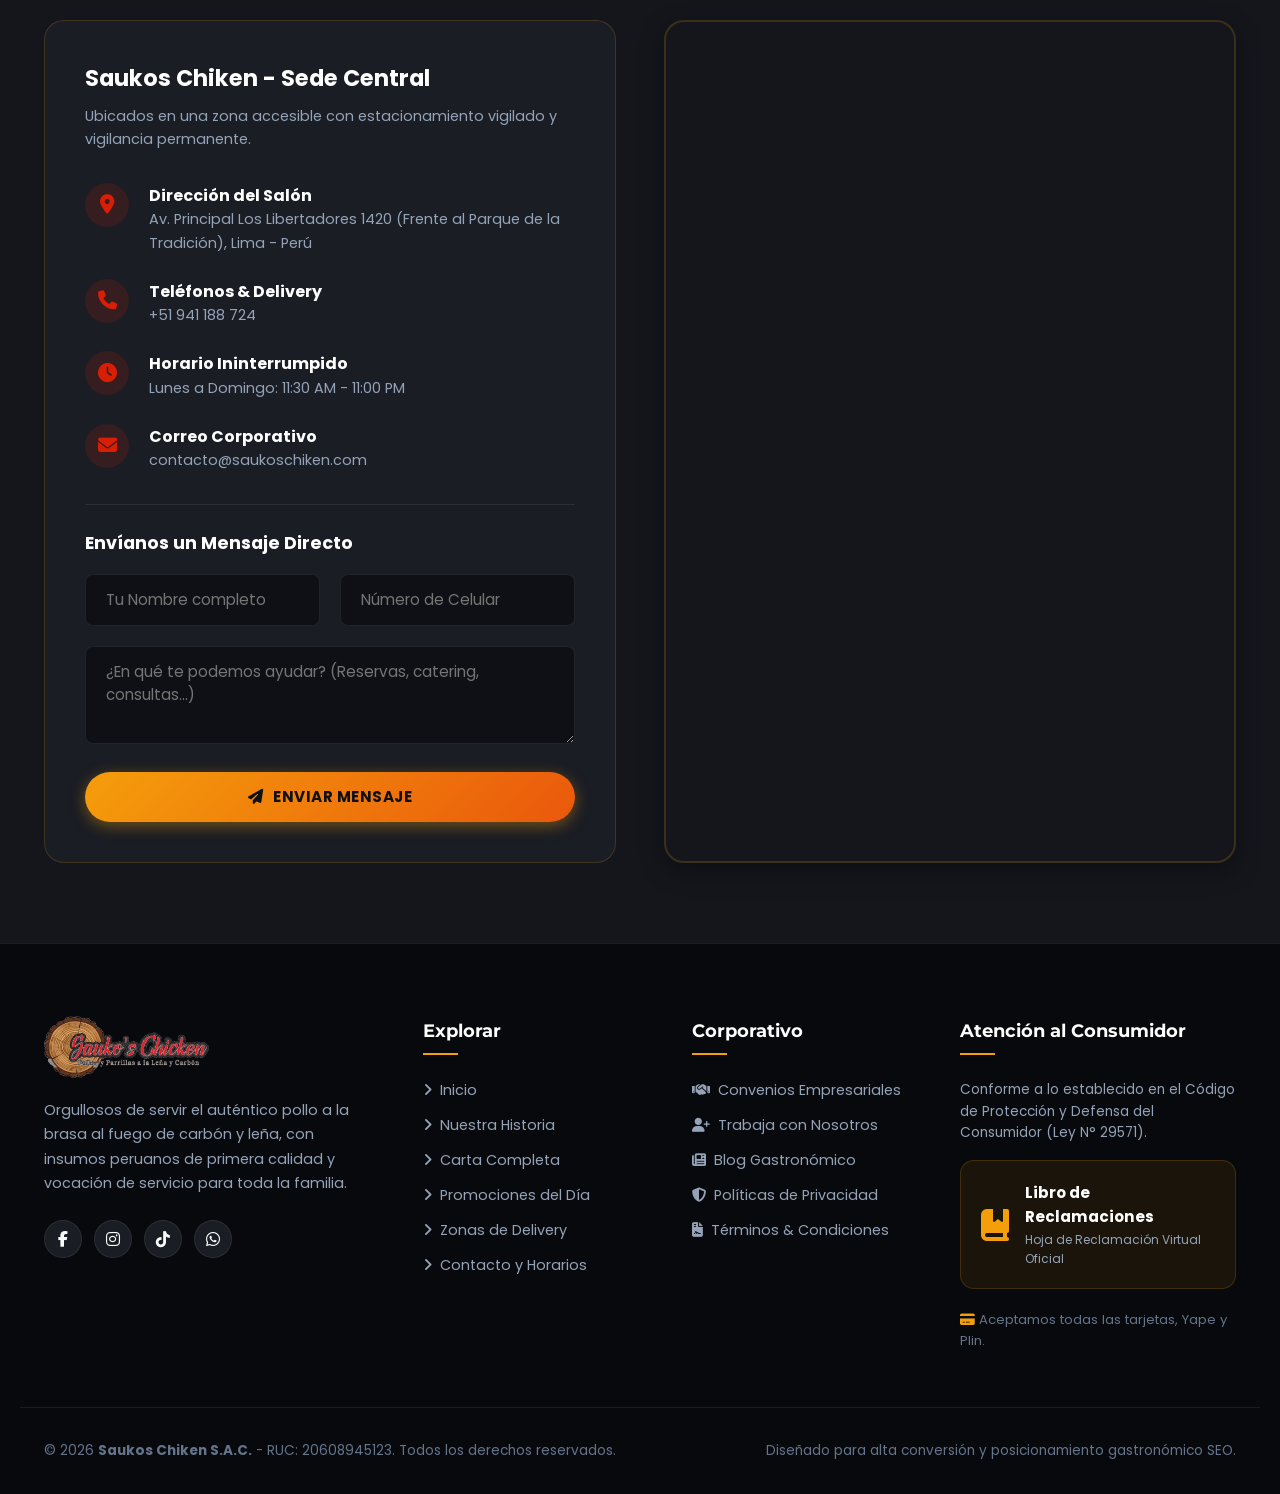
==== commit 0416f936: "fix: aplicando cambios o arreglos según requerimientos de la thefa" ====
--- a/index.html
+++ b/index.html
@@ -106,11 +106,8 @@
         <a href="#nosotros" class="nav-link">Nosotros</a>
         <a href="#carta" class="nav-link">Carta</a>
         <a href="#promociones" class="nav-link">Promociones</a>
-        <a href="#delivery" class="nav-link">Delivery</a>
-        <a href="#galeria" class="nav-link">Galería</a>
         <a href="#testimonios" class="nav-link">Opiniones</a>
-        <a href="#faq" class="nav-link">Preguntas</a>
-
+        <a href="#contacto" class="nav-link">Contacto</a>
         <!-- Dropdown Corporativo -->
         <div class="nav-dropdown">
           <div class="nav-link nav-dropdown-toggle">
@@ -135,7 +132,7 @@
           </div>
         </div>
 
-        <a href="#contacto" class="nav-link">Contacto</a>
+        
       </nav>
 
       <!-- Acciones de Cabecera -->
@@ -439,134 +436,7 @@
     </div>
   </section>
 
-  <!-- 7. SECCIÓN DELIVERY & CALCULADORA DE COBERTURA -->
-  <section class="delivery-section section-padding" id="delivery">
-    <div class="container">
-      <div class="delivery-box">
-        <div class="delivery-text">
-          <div class="section-tag"><i class="fa-solid fa-motorcycle"></i> Rápido & Seguro</div>
-          <h2 class="section-title">Delivery Caliente <span>Directo a tu Mesa</span></h2>
-          <p style="color: var(--text-muted);">
-            Llevamos el sabor inconfundible de Saukos Chiken hasta tu puerta. Contamos con flota motorizada propia equipada con mochilas térmicas que aseguran que tus papas lleguen crocantes y el pollo a temperatura óptima.
-          </p>
-
-          <div class="delivery-steps">
-            <div class="step-card">
-              <div class="step-num">1</div>
-              <div class="step-info">
-                <h4>Elige tu Menú</h4>
-                <p>Arma tu orden en nuestra web o escribe a nuestro WhatsApp.</p>
-              </div>
-            </div>
-
-            <div class="step-card">
-              <div class="step-num">2</div>
-              <div class="step-info">
-                <h4>Confirmamos en 2 Minutos</h4>
-                <p>Te enviamos confirmación inmediata con el tiempo de llegada.</p>
-              </div>
-            </div>
-
-            <div class="step-card">
-              <div class="step-num">3</div>
-              <div class="step-info">
-                <h4>Recibe y Paga Cómodamente</h4>
-                <p>Aceptamos Yape, Plin, Tarjetas Visa/Mastercard y Efectivo.</p>
-              </div>
-            </div>
-          </div>
-        </div>
-
-        <!-- Consulta de Zona de Reparto -->
-        <div class="delivery-zones-card">
-          <h3 style="font-size: 1.3rem; color: #fff; margin-bottom: 0.5rem; display: flex; align-items: center; gap: 0.5rem;">
-            <i class="fa-solid fa-location-crosshairs text-gold"></i> Consulta tu Zona de Reparto
-          </h3>
-          <p style="font-size: 0.88rem; color: var(--text-muted);">
-            Selecciona tu sector para conocer tiempos aproximados y costo de envío:
-          </p>
-
-          <select class="zone-selector" id="zoneSelect">
-            <option value="">-- Selecciona tu Zona / Distrito --</option>
-            <option value="centro">Zona Centro / Cercano (Radio 2km)</option>
-            <option value="norte">Zona Norte / Urbanizaciones Aledañas</option>
-            <option value="sur">Zona Sur / Residenciales</option>
-            <option value="este">Zona Este / Periferia Comercial</option>
-            <option value="especial">Pedidos para Eventos y Oficinas</option>
-          </select>
-
-          <div class="zone-result" id="zoneResult">
-            <p style="color: var(--text-dim); font-size: 0.88rem;">
-              Selecciona una zona para consultar cobertura, tiempos y costo estimado de envío.
-            </p>
-          </div>
-
-          <div style="margin-top: 1.5rem; display: flex; gap: 0.75rem; align-items: center; flex-wrap: wrap;">
-            <div style="font-size: 0.8rem; color: var(--text-muted);">
-              <i class="fa-solid fa-shield-heart text-green" style="color: var(--accent-green);"></i> Empaques 100% sellados con precinto de seguridad.
-            </div>
-          </div>
-        </div>
-      </div>
-    </div>
-  </section>
-
-  <!-- 8. GALERÍA GASTRONÓMICA -->
-  <section class="gallery-section section-padding" id="galeria">
-    <div class="container">
-      <div class="text-center">
-        <div class="section-tag"><i class="fa-solid fa-camera"></i> Amor a Primera Vista</div>
-        <h2 class="section-title">Nuestra <span>Galería Culinaria</span></h2>
-        <p class="section-subtitle">
-          Una muestra visual de la textura, el color y el cariño que ponemos en cada preparación.
-        </p>
-      </div>
-
-      <div class="gallery-grid">
-        <div class="gallery-item span-2 row-2">
-          <img src="https://images.unsplash.com/photo-1598515214211-89d3c73ae83b?auto=format&fit=crop&w=900&q=80" alt="Pollo a la brasa dorado con papas">
-          <div class="gallery-overlay">
-            <h4>Pollo a la Brasa Tradicional</h4>
-            <span>Receta secreta horneada a leña</span>
-          </div>
-        </div>
-
-        <div class="gallery-item">
-          <img src="https://images.unsplash.com/photo-1529193591184-b1d58069ecdd?auto=format&fit=crop&w=600&q=80" alt="Anticuchos a la parrilla">
-          <div class="gallery-overlay">
-            <h4>Anticuchos de Corazón</h4>
-            <span>Fuego vivo y ají panca</span>
-          </div>
-        </div>
-
-        <div class="gallery-item">
-          <img src="https://images.unsplash.com/photo-1569058242253-92a9c755a0ec?auto=format&fit=crop&w=600&q=80" alt="Alitas crujientes BBQ">
-          <div class="gallery-overlay">
-            <h4>Alitas Crocantes</h4>
-            <span>Salsas artesanales BBQ y Maracuyá</span>
-          </div>
-        </div>
-
-        <div class="gallery-item">
-          <img src="https://images.unsplash.com/photo-1573080496219-bb080dd4f877?auto=format&fit=crop&w=600&q=80" alt="Papas peruanas fritas">
-          <div class="gallery-overlay">
-            <h4>Papas Nativas Crujientes</h4>
-            <span>100% peruanas, doradas y suaves</span>
-          </div>
-        </div>
-
-        <div class="gallery-item">
-          <img src="https://images.unsplash.com/photo-1517248135467-4c7edcad34c4?auto=format&fit=crop&w=600&q=80" alt="Salón corporativo familiar">
-          <div class="gallery-overlay">
-            <h4>Ambiente Acogedor</h4>
-            <span>Salón climatizado para celebraciones</span>
-          </div>
-        </div>
-      </div>
-    </div>
-  </section>
-
-  <!-- 9. TESTIMONIOS & OPINIONES DE CLIENTES -->
+  <!-- 7. TESTIMONIOS & OPINIONES DE CLIENTES -->
   <section class="testimonials-section section-padding" id="testimonios">
     <div class="container">
       <div class="text-center">
@@ -629,82 +499,7 @@
     </div>
   </section>
 
-  <!-- 10. PREGUNTAS FRECUENTES (FAQ) -->
-  <section class="faq-section section-padding" id="faq">
-    <div class="container">
-      <div class="text-center">
-        <div class="section-tag"><i class="fa-solid fa-circle-question"></i> Respuestas Rápidas</div>
-        <h2 class="section-title">Preguntas <span>Frecuentes</span></h2>
-        <p class="section-subtitle">
-          Resolvemos tus dudas sobre pedidos, medios de pago, reservas y servicio corporativo.
-        </p>
-      </div>
-
-      <div class="faq-container">
-        <div class="faq-item active">
-          <button class="faq-question">
-            <span>¿Cuál es el horario de atención para salón y delivery?</span>
-            <div class="faq-icon"><i class="fa-solid fa-chevron-down"></i></div>
-          </button>
-          <div class="faq-answer">
-            <p>Atendemos de lunes a domingo de <strong>11:30 AM a 11:00 PM</strong> de manera ininterrumpida. Los pedidos por WhatsApp y nuestra web se recepcionan y atienden en tiempo real.</p>
-          </div>
-        </div>
-
-        <div class="faq-item">
-          <button class="faq-question">
-            <span>¿Qué medios de pago aceptan?</span>
-            <div class="faq-icon"><i class="fa-solid fa-chevron-down"></i></div>
-          </button>
-          <div class="faq-answer">
-            <p>Aceptamos pagos a través de <strong>Yape, Plin</strong>, transferencias bancarias (BCP, BBVA, Interbank), tarjetas de débito/crédito (Visa, Mastercard, Amex con POS inalámbrico para delivery y salón) y efectivo contraentrega.</p>
-          </div>
-        </div>
-
-        <div class="faq-item">
-          <button class="faq-question">
-            <span>¿Cuánto demora en llegar mi pedido por delivery?</span>
-            <div class="faq-icon"><i class="fa-solid fa-chevron-down"></i></div>
-          </button>
-          <div class="faq-answer">
-            <p>El tiempo promedio de entrega es de <strong>30 a 45 minutos</strong> dependiendo de la zona y horario pico. Al enviar tu orden por WhatsApp, nuestro despachador te indicará el tiempo exacto estimado.</p>
-          </div>
-        </div>
-
-        <div class="faq-item">
-          <button class="faq-question">
-            <span>¿Puedo reservar mesas para cumpleaños o reuniones corporativas?</span>
-            <div class="faq-icon"><i class="fa-solid fa-chevron-down"></i></div>
-          </button>
-          <div class="faq-answer">
-            <p>¡Por supuesto! Ofrecemos reserva de zonas exclusivas con decoración de cortesía para cumpleañeros y combos especiales para grupos corporativos. Contáctanos a través del formulario o al WhatsApp con 24 horas de anticipación.</p>
-          </div>
-        </div>
-
-        <div class="faq-item">
-          <button class="faq-question">
-            <span>¿Las porciones incluyen salsas y ensaladas?</span>
-            <div class="faq-icon"><i class="fa-solid fa-chevron-down"></i></div>
-          </button>
-          <div class="faq-answer">
-            <p>Todos nuestros pollos a la brasa (1/4, 1/2 y 1 entero) incluyen generosas porciones de papas fritas, ensalada fresca clásica con vinagreta y nuestro cuarteto de cremas: Ají Pollero Tradicional, Mayonesa de la Casa, Mostaza y Kétchup.</p>
-          </div>
-        </div>
-
-        <div class="faq-item">
-          <button class="faq-question">
-            <span>¿Emiten boleta y factura electrónica?</span>
-            <div class="faq-icon"><i class="fa-solid fa-chevron-down"></i></div>
-          </button>
-          <div class="faq-answer">
-            <p>Sí, emitimos comprobantes de pago electrónicos autorizados por SUNAT (Boleta y Factura con RUC). Solo debes indicarlo al momento de confirmar tu pedido.</p>
-          </div>
-        </div>
-      </div>
-    </div>
-  </section>
-
-  <!-- 11. BLOG GASTRONÓMICO / NOTICIAS -->
+  <!-- 9. BLOG GASTRONÓMICO / NOTICIAS -->
   <section class="blog-section section-padding" id="blog">
     <div class="container">
       <div class="text-center">
@@ -776,7 +571,7 @@
     </div>
   </section>
 
-  <!-- 12. UBICACIÓN CON GOOGLE MAPS & CONTACTO -->
+  <!-- 10. UBICACIÓN CON GOOGLE MAPS & CONTACTO -->
   <section class="location-section section-padding" id="contacto">
     <div class="container">
       <div class="text-center">
@@ -871,7 +666,7 @@
     </div>
   </section>
 
-  <!-- 13. FOOTER CORPORATIVO -->
+  <!-- 11. FOOTER CORPORATIVO -->
   <footer class="site-footer">
     <div class="container footer-grid">
       <!-- Columna 1: Marca y Bio -->
@@ -900,7 +695,6 @@
           <a href="#carta"><i class="fa-solid fa-angle-right"></i> Carta Completa</a>
           <a href="#promociones"><i class="fa-solid fa-angle-right"></i> Promociones del Día</a>
           <a href="#delivery"><i class="fa-solid fa-angle-right"></i> Zonas de Delivery</a>
-          <a href="#galeria"><i class="fa-solid fa-angle-right"></i> Galería de Fotos</a>
           <a href="#contacto"><i class="fa-solid fa-angle-right"></i> Contacto y Horarios</a>
         </div>
       </div>
@@ -950,7 +744,7 @@
     </div>
   </footer>
 
-  <!-- 14. BOTONES FLOTANTES & BARRA MÓVIL STICKY -->
+  <!-- 12. BOTONES FLOTANTES & BARRA MÓVIL STICKY -->
   <!-- Botón Flotante de WhatsApp -->
   <a href="https://wa.me/51941188724?text=Hola%20Saukos%20Chiken%2C%20deseo%20hacer%20un%20pedido%20o%20consulta" 
      class="floating-whatsapp" target="_blank" rel="noopener" aria-label="Escribir por WhatsApp">
@@ -976,7 +770,7 @@
     </div>
   </div>
 
-  <!-- 15. DRAWER / LATERAL DEL CARRITO -->
+  <!-- 13. DRAWER / LATERAL DEL CARRITO -->
   <div class="cart-drawer-overlay" id="cartDrawerOverlay" onclick="window.toggleCart(false)"></div>
   <aside class="cart-drawer" id="cartDrawer">
     <div class="cart-drawer-header">
@@ -1005,7 +799,7 @@
     </div>
   </aside>
 
-  <!-- 16. MODAL DE FINALIZACIÓN DE PEDIDO -->
+  <!-- 14. MODAL DE FINALIZACIÓN DE PEDIDO -->
   <div id="checkoutModal" style="display: none; position: fixed; inset: 0; background: rgba(0,0,0,0.8); z-index: 1200; align-items: center; justify-content: center; padding: 1.5rem; backdrop-filter: blur(4px);">
     <div style="background: var(--dark-surface); border: 1px solid var(--dark-border); border-radius: var(--radius-lg); width: 100%; max-width: 520px; max-height: 90vh; overflow-y: auto; padding: 2rem; position: relative; box-shadow: var(--shadow-md);">
       <button id="closeCheckoutModalBtn" style="position: absolute; top: 18px; right: 20px; background: transparent; color: var(--text-muted); font-size: 1.3rem;">
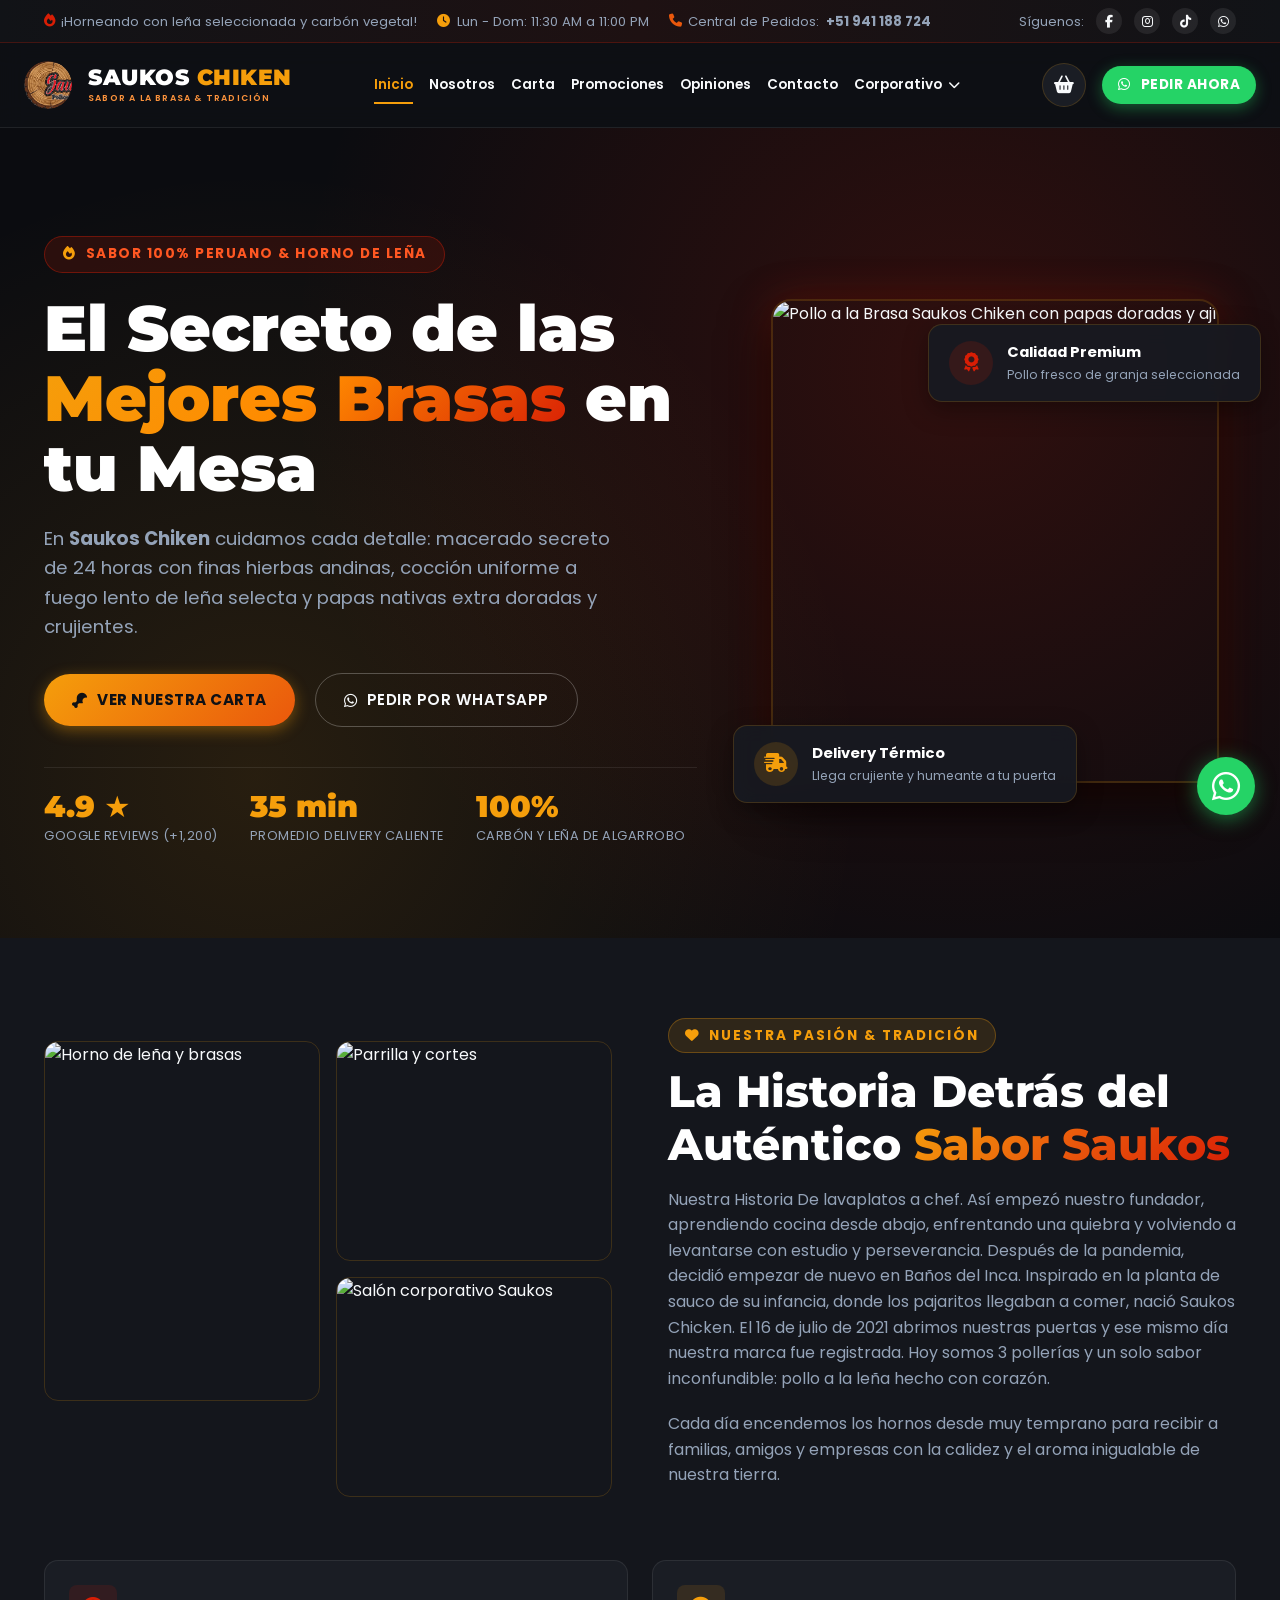
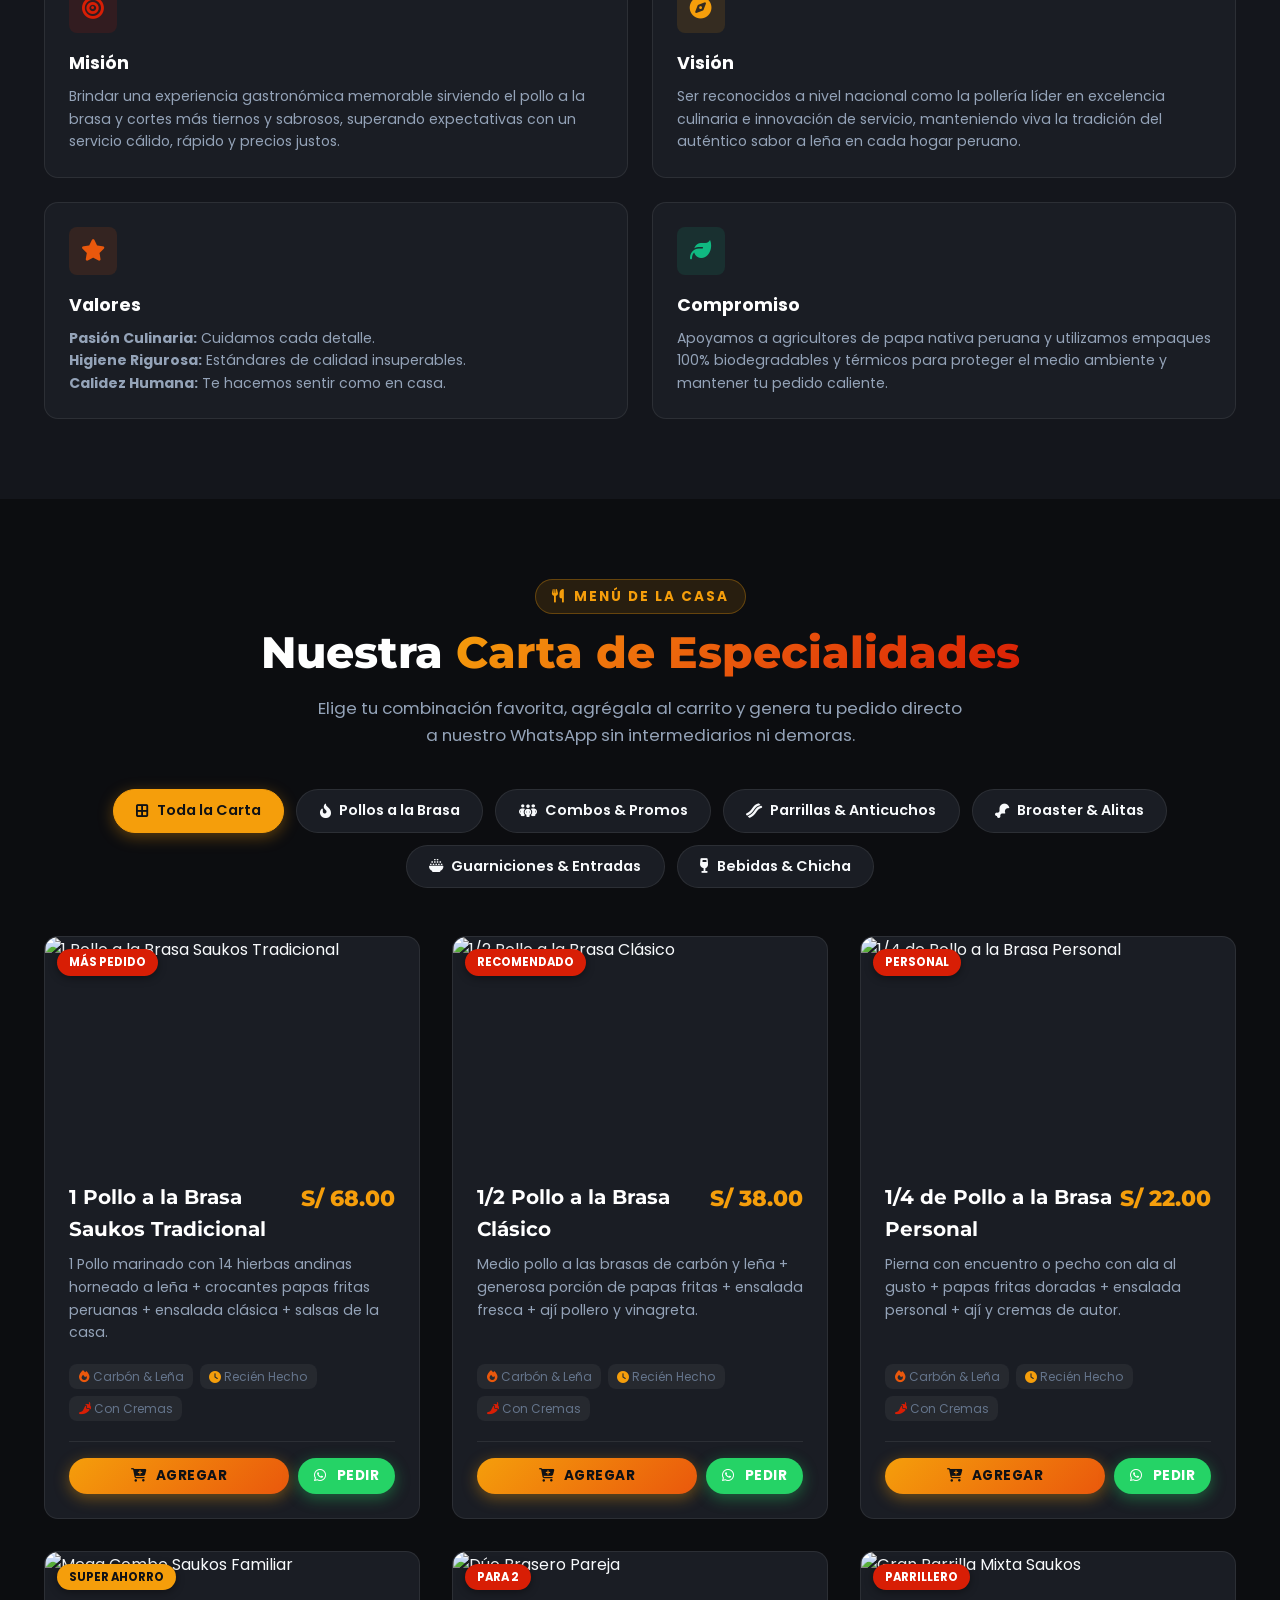
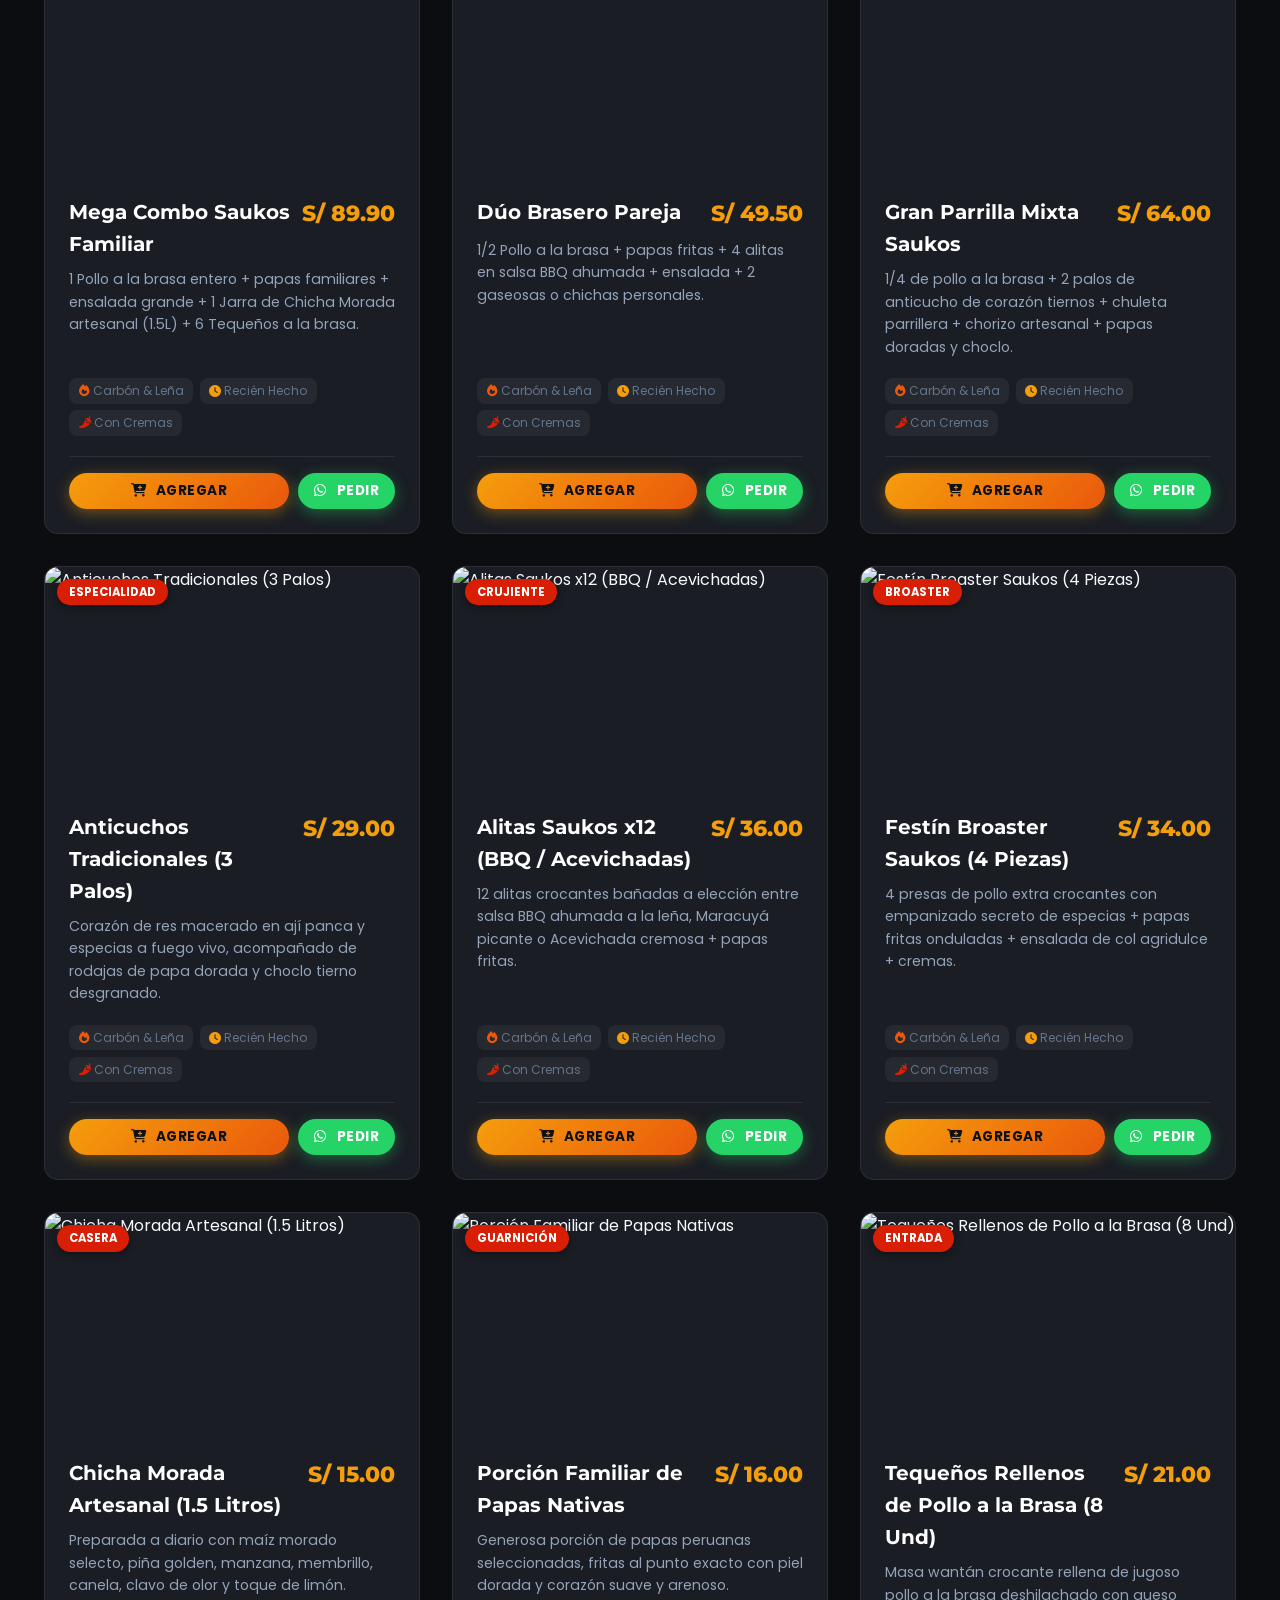
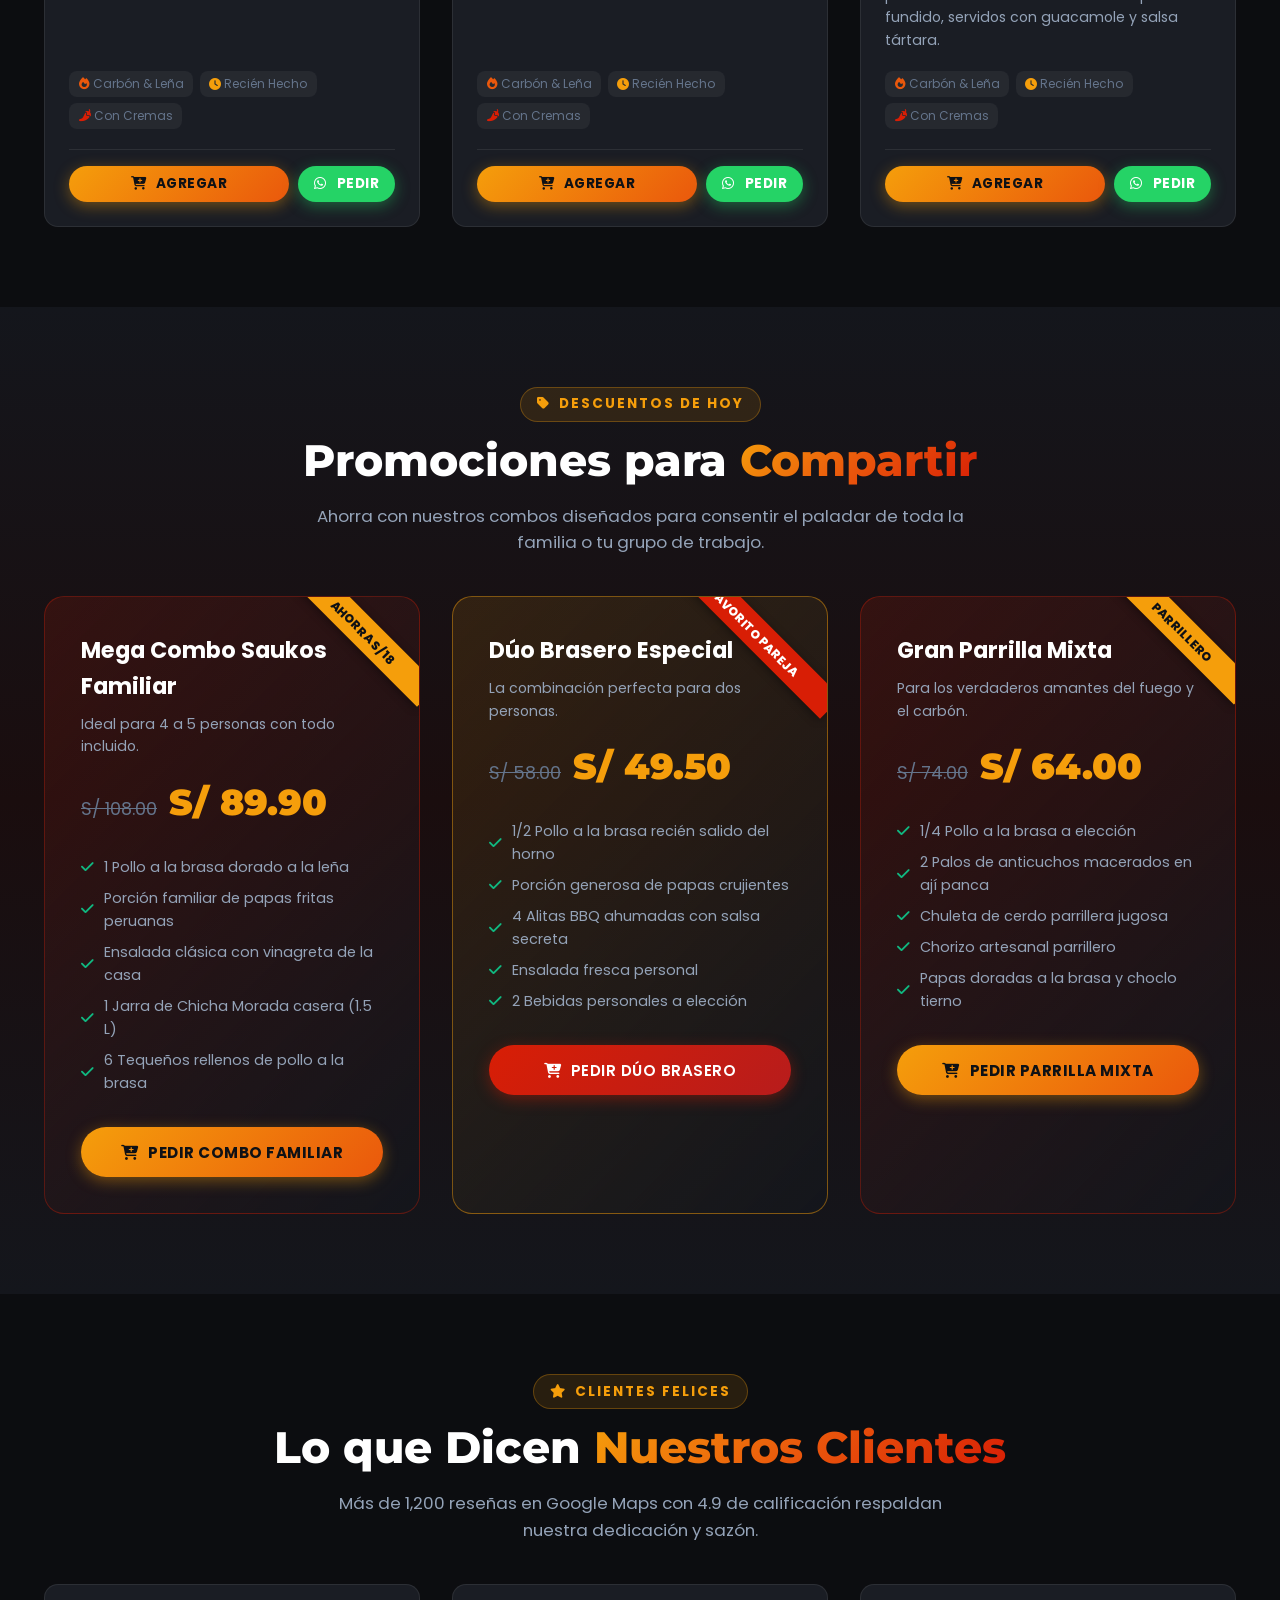
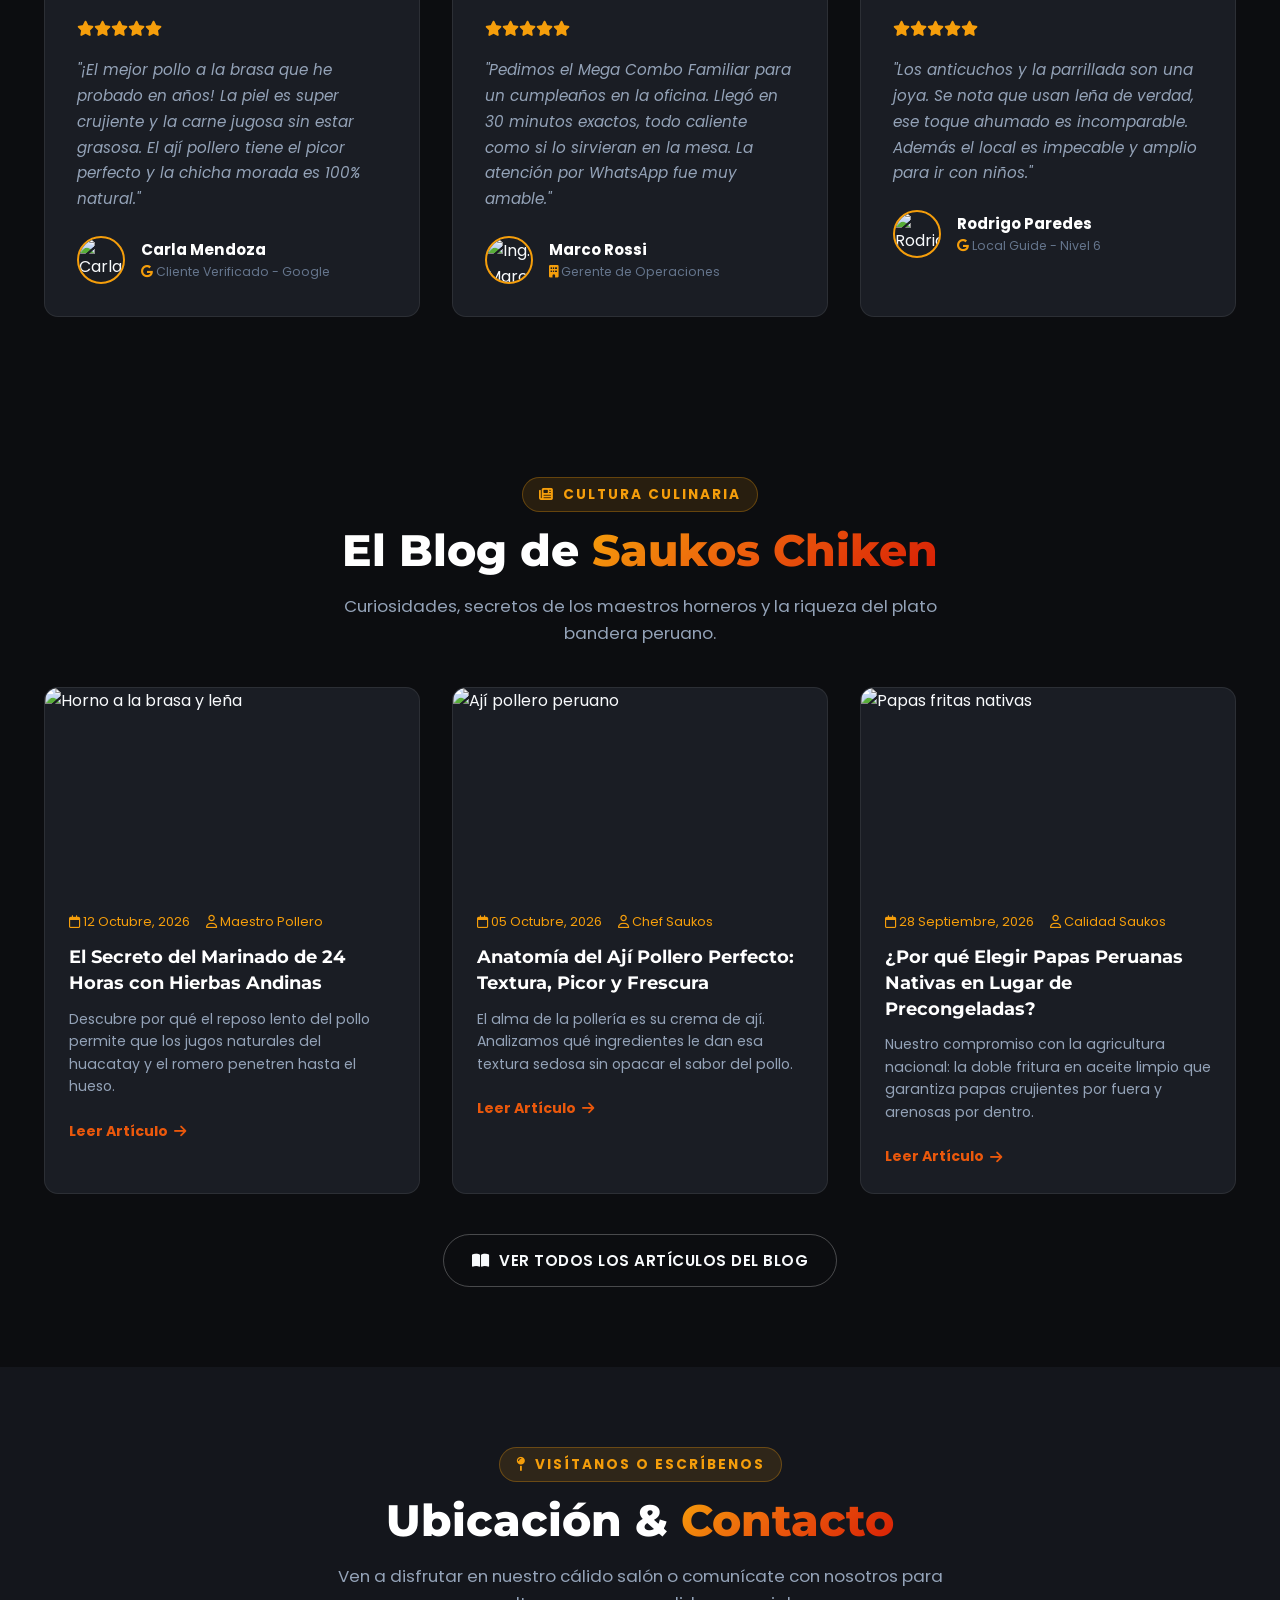
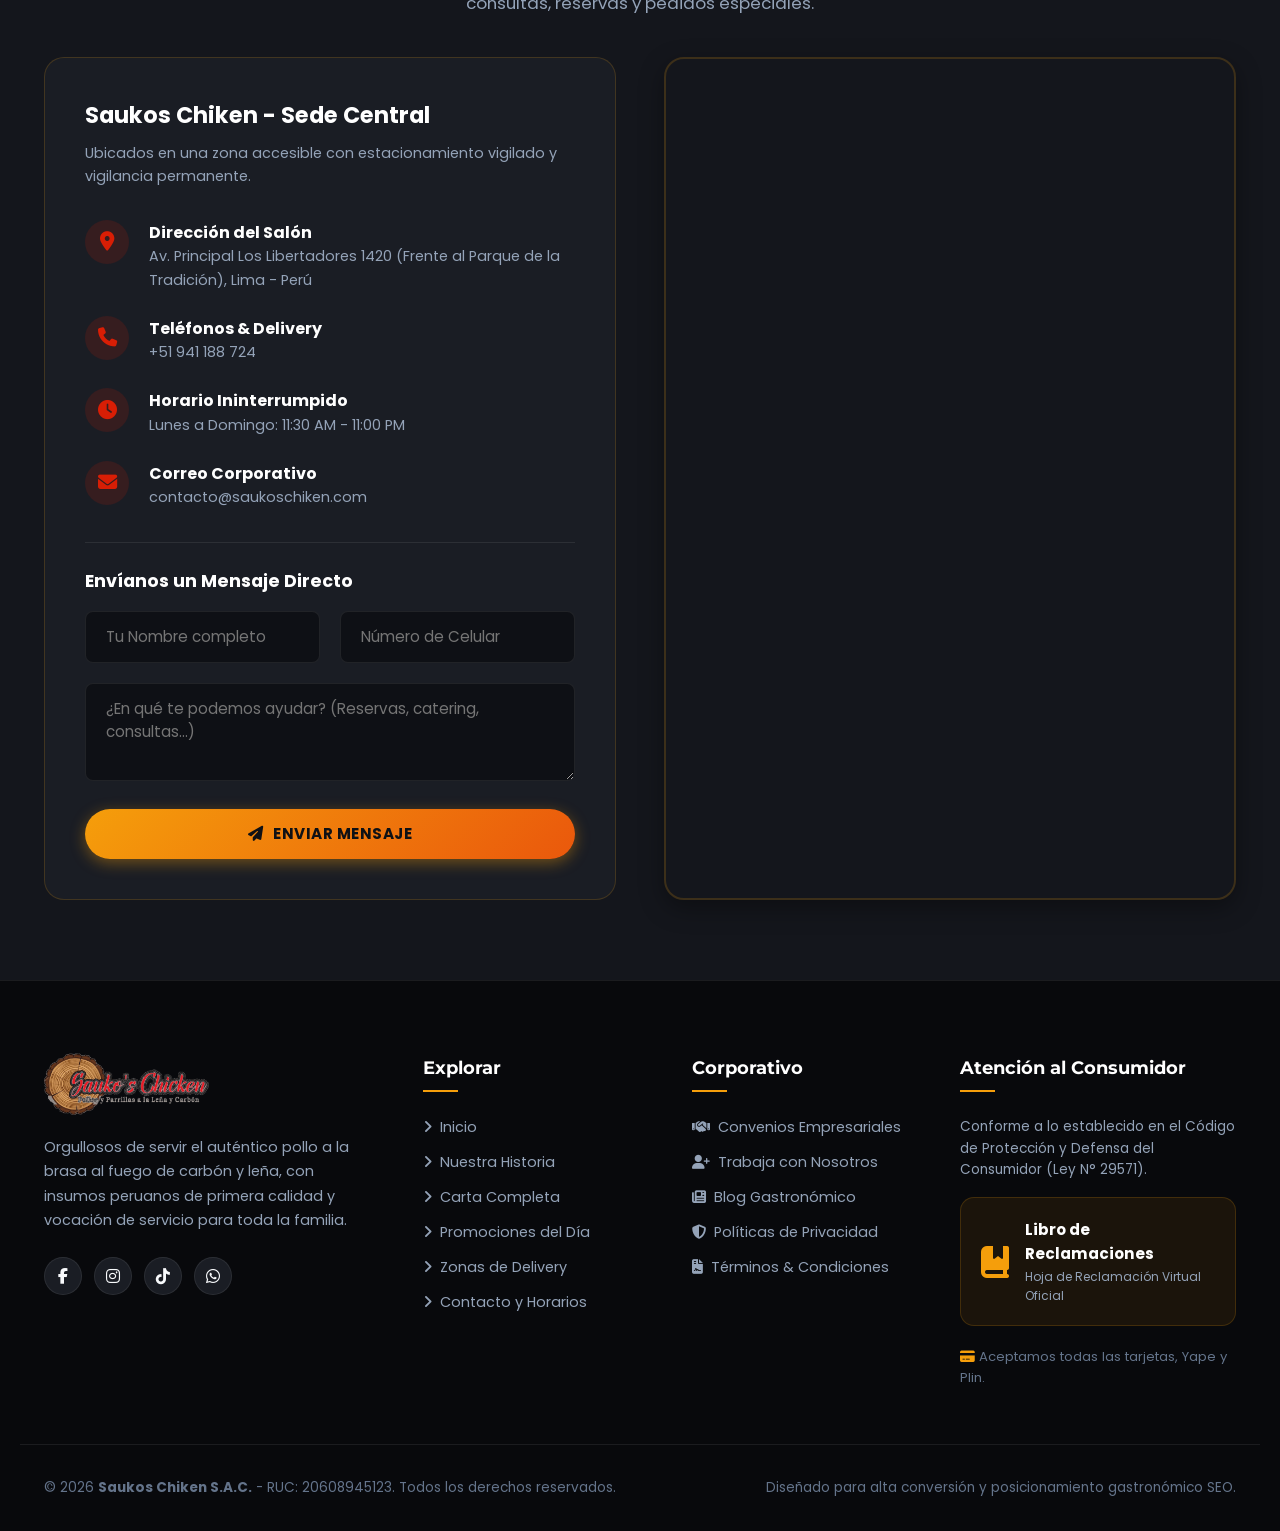
==== commit 634e2666: "Fixing: responsividad" ====
--- a/index.html
+++ b/index.html
@@ -1,21 +1,26 @@
 <!DOCTYPE html>
 <html lang="es">
+
 <head>
   <meta charset="UTF-8">
   <meta name="viewport" content="width=device-width, initial-scale=1.0">
   <title>Saukos Chiken | El Auténtico Pollo a la Brasa a la Leña y Carbón</title>
-  
+
   <!-- Metatags SEO -->
-  <meta name="description" content="Descubre el inconfundible sabor de Saukos Chiken: Pollo a la brasa marinado con hierbas andinas, doradas papas peruanas y ají de la casa. Pide delivery o visítanos.">
-  <meta name="keywords" content="pollo a la brasa, polleria, saukos chiken, delivery pollo, parrillas, anticuchos, alitas broaster, comida peruana, restaurante familiar">
+  <meta name="description"
+    content="Descubre el inconfundible sabor de Saukos Chiken: Pollo a la brasa marinado con hierbas andinas, doradas papas peruanas y ají de la casa. Pide delivery o visítanos.">
+  <meta name="keywords"
+    content="pollo a la brasa, polleria, saukos chiken, delivery pollo, parrillas, anticuchos, alitas broaster, comida peruana, restaurante familiar">
   <meta name="author" content="Saukos Chiken">
   <meta name="robots" content="index, follow">
 
   <!-- Open Graph / Redes Sociales -->
   <meta property="og:type" content="restaurant.restaurant">
   <meta property="og:title" content="Saukos Chiken | Pasión y Sabor a la Brasa">
-  <meta property="og:description" content="Crujiente por fuera, jugoso por dentro. Disfruta de la mejor experiencia gastronómica en pollería y parrillas con delivery a tu hogar.">
-  <meta property="og:image" content="https://images.unsplash.com/photo-1598515214211-89d3c73ae83b?auto=format&fit=crop&w=1200&q=80">
+  <meta property="og:description"
+    content="Crujiente por fuera, jugoso por dentro. Disfruta de la mejor experiencia gastronómica en pollería y parrillas con delivery a tu hogar.">
+  <meta property="og:image"
+    content="https://images.unsplash.com/photo-1598515214211-89d3c73ae83b?auto=format&fit=crop&w=1200&q=80">
   <meta property="og:locale" content="es_PE">
 
   <!-- Favicon / Icono-Logo de la marca -->
@@ -26,7 +31,9 @@
   <!-- Google Fonts & FontAwesome -->
   <link rel="preconnect" href="https://fonts.googleapis.com">
   <link rel="preconnect" href="https://fonts.gstatic.com" crossorigin>
-  <link href="https://fonts.googleapis.com/css2?family=Montserrat:wght@400;600;700;800;900&family=Poppins:wght@300;400;500;600;700&display=swap" rel="stylesheet">
+  <link
+    href="https://fonts.googleapis.com/css2?family=Montserrat:wght@400;600;700;800;900&family=Poppins:wght@300;400;500;600;700&display=swap"
+    rel="stylesheet">
   <link rel="stylesheet" href="https://cdnjs.cloudflare.com/ajax/libs/font-awesome/6.5.1/css/all.min.css">
 
   <!-- Estilos del Proyecto -->
@@ -66,6 +73,7 @@
   }
   </script>
 </head>
+
 <body>
 
   <!-- 1. TOP ANNOUNCEMENT BAR -->
@@ -78,10 +86,14 @@
       </div>
       <div class="top-bar-socials">
         <span>Síguenos:</span>
-        <a href="https://facebook.com" target="_blank" rel="noopener" aria-label="Facebook Saukos"><i class="fa-brands fa-facebook-f"></i></a>
-        <a href="https://instagram.com" target="_blank" rel="noopener" aria-label="Instagram Saukos"><i class="fa-brands fa-instagram"></i></a>
-        <a href="https://tiktok.com" target="_blank" rel="noopener" aria-label="TikTok Saukos"><i class="fa-brands fa-tiktok"></i></a>
-        <a href="https://wa.me/51941188724" target="_blank" rel="noopener" aria-label="WhatsApp Saukos"><i class="fa-brands fa-whatsapp"></i></a>
+        <a href="https://facebook.com" target="_blank" rel="noopener" aria-label="Facebook Saukos"><i
+            class="fa-brands fa-facebook-f"></i></a>
+        <a href="https://instagram.com" target="_blank" rel="noopener" aria-label="Instagram Saukos"><i
+            class="fa-brands fa-instagram"></i></a>
+        <a href="https://tiktok.com" target="_blank" rel="noopener" aria-label="TikTok Saukos"><i
+            class="fa-brands fa-tiktok"></i></a>
+        <a href="https://wa.me/51941188724" target="_blank" rel="noopener" aria-label="WhatsApp Saukos"><i
+            class="fa-brands fa-whatsapp"></i></a>
       </div>
     </div>
   </div>
@@ -114,12 +126,6 @@
             Corporativo <i class="fa-solid fa-chevron-down" style="font-size: 0.75rem;"></i>
           </div>
           <div class="nav-dropdown-menu">
-            <a href="convenios-empresariales.html" class="nav-dropdown-item">
-              <i class="fa-solid fa-handshake text-gold"></i> Convenios y Catering
-            </a>
-            <a href="trabaja-con-nosotros.html" class="nav-dropdown-item">
-              <i class="fa-solid fa-briefcase text-orange"></i> Trabaja con Nosotros
-            </a>
             <a href="blog.html" class="nav-dropdown-item">
               <i class="fa-solid fa-newspaper text-red"></i> Blog Gastronómico
             </a>
@@ -132,7 +138,7 @@
           </div>
         </div>
 
-        
+
       </nav>
 
       <!-- Acciones de Cabecera -->
@@ -144,8 +150,8 @@
         </button>
 
         <!-- CTA Pedido Rápido WhatsApp -->
-        <a href="https://wa.me/51941188724?text=Hola%20Saukos%20Chiken%2C%20deseo%20hacer%20un%20pedido%20online" 
-           target="_blank" rel="noopener" class="btn btn-whatsapp btn-sm">
+        <a href="https://wa.me/51941188724?text=Hola%20Saukos%20Chiken%2C%20deseo%20hacer%20un%20pedido%20online"
+          target="_blank" rel="noopener" class="btn btn-whatsapp btn-sm">
           <i class="fa-brands fa-whatsapp"></i> Pedir Ahora
         </a>
 
@@ -168,15 +174,16 @@
           El Secreto de las <span class="highlight">Mejores Brasas</span> en tu Mesa
         </h1>
         <p class="hero-desc">
-          En <strong>Saukos Chiken</strong> cuidamos cada detalle: macerado secreto de 24 horas con finas hierbas andinas, cocción uniforme a fuego lento de leña selecta y papas nativas extra doradas y crujientes.
+          En <strong>Saukos Chiken</strong> cuidamos cada detalle: macerado secreto de 24 horas con finas hierbas
+          andinas, cocción uniforme a fuego lento de leña selecta y papas nativas extra doradas y crujientes.
         </p>
 
         <div class="hero-actions">
           <a href="#carta" class="btn btn-gold">
             <i class="fa-solid fa-drumstick-bite"></i> Ver Nuestra Carta
           </a>
-          <a href="https://wa.me/51941188724?text=Hola%20Saukos%2C%20quiero%20conocer%20las%20promociones%20de%20hoy" 
-             target="_blank" rel="noopener" class="btn btn-outline">
+          <a href="https://wa.me/51941188724?text=Hola%20Saukos%2C%20quiero%20conocer%20las%20promociones%20de%20hoy"
+            target="_blank" rel="noopener" class="btn btn-outline">
             <i class="fa-brands fa-whatsapp text-whatsapp"></i> Pedir por WhatsApp
           </a>
         </div>
@@ -199,8 +206,8 @@
 
       <div class="hero-visual">
         <div class="hero-img-wrapper">
-          <img src="https://images.unsplash.com/photo-1598515214211-89d3c73ae83b?auto=format&fit=crop&w=900&q=80" 
-               alt="Pollo a la Brasa Saukos Chiken con papas doradas y ají">
+          <img src="https://images.unsplash.com/photo-1598515214211-89d3c73ae83b?auto=format&fit=crop&w=900&q=80"
+            alt="Pollo a la Brasa Saukos Chiken con papas doradas y ají">
         </div>
 
         <!-- Floating Badges -->
@@ -234,14 +241,17 @@
         <div class="about-visuals">
           <div class="about-gallery-grid">
             <div class="about-img-box tall">
-              <img src="https://images.unsplash.com/photo-1555939594-58d7cb561ad1?auto=format&fit=crop&w=600&q=80" alt="Horno de leña y brasas">
+              <img src="https://images.unsplash.com/photo-1555939594-58d7cb561ad1?auto=format&fit=crop&w=600&q=80"
+                alt="Horno de leña y brasas">
             </div>
             <div style="display: flex; flex-direction: column; gap: 1rem;">
               <div class="about-img-box">
-                <img src="https://images.unsplash.com/photo-1544025162-d76694265947?auto=format&fit=crop&w=600&q=80" alt="Parrilla y cortes">
+                <img src="https://images.unsplash.com/photo-1544025162-d76694265947?auto=format&fit=crop&w=600&q=80"
+                  alt="Parrilla y cortes">
               </div>
               <div class="about-img-box">
-                <img src="https://images.unsplash.com/photo-1517248135467-4c7edcad34c4?auto=format&fit=crop&w=600&q=80" alt="Salón corporativo Saukos">
+                <img src="https://images.unsplash.com/photo-1517248135467-4c7edcad34c4?auto=format&fit=crop&w=600&q=80"
+                  alt="Salón corporativo Saukos">
               </div>
             </div>
           </div>
@@ -251,20 +261,22 @@
           <div class="section-tag"><i class="fa-solid fa-heart"></i> Nuestra Pasión & Tradición</div>
           <h2 class="section-title">La Historia Detrás del Auténtico <span>Sabor Saukos</span></h2>
           <p style="color: var(--text-muted); margin-bottom: 1.25rem;">
-            Nacimos con un anhelo: rescatar la mística de los antiguos maestros polleros peruanos. En Saukos Chiken honramos nuestra gastronomía empleando adobos preparados a mano con huacatay fresco, romero, cerveza negra, ají panca y una lenta rotación en hornos ecológicos de brasas incandescentes.
+            Nuestra Historia
+
+            De lavaplatos a chef. Así empezó nuestro fundador, aprendiendo cocina desde abajo, enfrentando una quiebra y
+            volviendo a levantarse con estudio y perseverancia.
+
+            Después de la pandemia, decidió empezar de nuevo en Baños del Inca. Inspirado en la planta de sauco de su
+            infancia, donde los pajaritos llegaban a comer, nació Saukos Chicken.
+
+            El 16 de julio de 2021 abrimos nuestras puertas y ese mismo día nuestra marca fue registrada.
+
+            Hoy somos 3 pollerías y un solo sabor inconfundible: pollo a la leña hecho con corazón.
           </p>
           <p style="color: var(--text-muted); margin-bottom: 2rem;">
-            Cada día encendemos los hornos desde muy temprano para recibir a familias, amigos y empresas con la calidez y el aroma inigualable de nuestra tierra.
-          </p>
-
-          <div style="display: flex; gap: 1rem; flex-wrap: wrap;">
-            <a href="convenios-empresariales.html" class="btn btn-outline btn-sm">
-              <i class="fa-solid fa-handshake"></i> Convenios Empresas
-            </a>
-            <a href="trabaja-con-nosotros.html" class="btn btn-gold btn-sm">
-              <i class="fa-solid fa-users"></i> Únete al Equipo
-            </a>
-          </div>
+            Cada día encendemos los hornos desde muy temprano para recibir a familias, amigos y empresas con la calidez
+            y el aroma inigualable de nuestra tierra.
+          </p>
         </div>
       </div>
 
@@ -276,7 +288,8 @@
           </div>
           <h3>Misión</h3>
           <p>
-            Brindar una experiencia gastronómica memorable sirviendo el pollo a la brasa y cortes más tiernos y sabrosos, superando expectativas con un servicio cálido, rápido y precios justos.
+            Brindar una experiencia gastronómica memorable sirviendo el pollo a la brasa y cortes más tiernos y
+            sabrosos, superando expectativas con un servicio cálido, rápido y precios justos.
           </p>
         </div>
 
@@ -286,7 +299,8 @@
           </div>
           <h3>Visión</h3>
           <p>
-            Ser reconocidos a nivel nacional como la pollería líder en excelencia culinaria e innovación de servicio, manteniendo viva la tradición del auténtico sabor a leña en cada hogar peruano.
+            Ser reconocidos a nivel nacional como la pollería líder en excelencia culinaria e innovación de servicio,
+            manteniendo viva la tradición del auténtico sabor a leña en cada hogar peruano.
           </p>
         </div>
 
@@ -308,7 +322,8 @@
           </div>
           <h3>Compromiso</h3>
           <p>
-            Apoyamos a agricultores de papa nativa peruana y utilizamos empaques 100% biodegradables y térmicos para proteger el medio ambiente y mantener tu pedido caliente.
+            Apoyamos a agricultores de papa nativa peruana y utilizamos empaques 100% biodegradables y térmicos para
+            proteger el medio ambiente y mantener tu pedido caliente.
           </p>
         </div>
       </div>
@@ -322,7 +337,8 @@
         <div class="section-tag"><i class="fa-solid fa-utensils"></i> Menú de la Casa</div>
         <h2 class="section-title">Nuestra <span>Carta de Especialidades</span></h2>
         <p class="section-subtitle">
-          Elige tu combinación favorita, agrégala al carrito y genera tu pedido directo a nuestro WhatsApp sin intermediarios ni demoras.
+          Elige tu combinación favorita, agrégala al carrito y genera tu pedido directo a nuestro WhatsApp sin
+          intermediarios ni demoras.
         </p>
       </div>
 
@@ -392,7 +408,8 @@
         </div>
 
         <!-- Promo 2 -->
-        <div class="promo-card" style="border-color: rgba(245, 158, 11, 0.45); background: linear-gradient(135deg, rgba(245, 158, 11, 0.12) 0%, rgba(20, 22, 28, 0.98) 100%);">
+        <div class="promo-card"
+          style="border-color: rgba(245, 158, 11, 0.45); background: linear-gradient(135deg, rgba(245, 158, 11, 0.12) 0%, rgba(20, 22, 28, 0.98) 100%);">
           <div class="promo-ribbon" style="background: var(--primary-red); color: #fff;">Favorito Pareja</div>
           <h3 style="font-size: 1.4rem; color: #fff; margin-bottom: 0.5rem;">Dúo Brasero Especial</h3>
           <p style="color: var(--text-muted); font-size: 0.88rem;">La combinación perfecta para dos personas.</p>
@@ -416,7 +433,8 @@
         <div class="promo-card">
           <div class="promo-ribbon">Parrillero</div>
           <h3 style="font-size: 1.4rem; color: #fff; margin-bottom: 0.5rem;">Gran Parrilla Mixta</h3>
-          <p style="color: var(--text-muted); font-size: 0.88rem;">Para los verdaderos amantes del fuego y el carbón.</p>
+          <p style="color: var(--text-muted); font-size: 0.88rem;">Para los verdaderos amantes del fuego y el carbón.
+          </p>
           <div class="promo-price-box">
             <span class="promo-price-old">S/ 74.00</span>
             <span class="promo-price-now">S/ 64.00</span>
@@ -450,13 +468,16 @@
       <div class="testimonials-grid">
         <div class="testi-card">
           <div class="testi-stars">
-            <i class="fa-solid fa-star"></i><i class="fa-solid fa-star"></i><i class="fa-solid fa-star"></i><i class="fa-solid fa-star"></i><i class="fa-solid fa-star"></i>
+            <i class="fa-solid fa-star"></i><i class="fa-solid fa-star"></i><i class="fa-solid fa-star"></i><i
+              class="fa-solid fa-star"></i><i class="fa-solid fa-star"></i>
           </div>
           <p class="testi-quote">
-            "¡El mejor pollo a la brasa que he probado en años! La piel es super crujiente y la carne jugosa sin estar grasosa. El ají pollero tiene el picor perfecto y la chicha morada es 100% natural."
+            "¡El mejor pollo a la brasa que he probado en años! La piel es super crujiente y la carne jugosa sin estar
+            grasosa. El ají pollero tiene el picor perfecto y la chicha morada es 100% natural."
           </p>
           <div class="testi-author">
-            <img src="https://images.unsplash.com/photo-1534528741775-53994a69daeb?auto=format&fit=crop&w=120&q=80" alt="Carla Mendoza" class="testi-avatar">
+            <img src="https://images.unsplash.com/photo-1534528741775-53994a69daeb?auto=format&fit=crop&w=120&q=80"
+              alt="Carla Mendoza" class="testi-avatar">
             <div class="testi-info">
               <h4>Carla Mendoza</h4>
               <p><i class="fa-brands fa-google text-gold"></i> Cliente Verificado - Google</p>
@@ -466,13 +487,16 @@
 
         <div class="testi-card">
           <div class="testi-stars">
-            <i class="fa-solid fa-star"></i><i class="fa-solid fa-star"></i><i class="fa-solid fa-star"></i><i class="fa-solid fa-star"></i><i class="fa-solid fa-star"></i>
+            <i class="fa-solid fa-star"></i><i class="fa-solid fa-star"></i><i class="fa-solid fa-star"></i><i
+              class="fa-solid fa-star"></i><i class="fa-solid fa-star"></i>
           </div>
           <p class="testi-quote">
-            "Pedimos el Mega Combo Familiar para un cumpleaños en la oficina. Llegó en 30 minutos exactos, todo caliente como si lo sirvieran en la mesa. La atención por WhatsApp fue muy amable."
+            "Pedimos el Mega Combo Familiar para un cumpleaños en la oficina. Llegó en 30 minutos exactos, todo caliente
+            como si lo sirvieran en la mesa. La atención por WhatsApp fue muy amable."
           </p>
           <div class="testi-author">
-            <img src="https://images.unsplash.com/photo-1507003211169-0a1dd7228f2d?auto=format&fit=crop&w=120&q=80" alt="Ing. Marco Rossi" class="testi-avatar">
+            <img src="https://images.unsplash.com/photo-1507003211169-0a1dd7228f2d?auto=format&fit=crop&w=120&q=80"
+              alt="Ing. Marco Rossi" class="testi-avatar">
             <div class="testi-info">
               <h4>Marco Rossi</h4>
               <p><i class="fa-solid fa-building text-gold"></i> Gerente de Operaciones</p>
@@ -482,13 +506,16 @@
 
         <div class="testi-card">
           <div class="testi-stars">
-            <i class="fa-solid fa-star"></i><i class="fa-solid fa-star"></i><i class="fa-solid fa-star"></i><i class="fa-solid fa-star"></i><i class="fa-solid fa-star"></i>
+            <i class="fa-solid fa-star"></i><i class="fa-solid fa-star"></i><i class="fa-solid fa-star"></i><i
+              class="fa-solid fa-star"></i><i class="fa-solid fa-star"></i>
           </div>
           <p class="testi-quote">
-            "Los anticuchos y la parrillada son una joya. Se nota que usan leña de verdad, ese toque ahumado es incomparable. Además el local es impecable y amplio para ir con niños."
+            "Los anticuchos y la parrillada son una joya. Se nota que usan leña de verdad, ese toque ahumado es
+            incomparable. Además el local es impecable y amplio para ir con niños."
           </p>
           <div class="testi-author">
-            <img src="https://images.unsplash.com/photo-1500648767791-00dcc994a43e?auto=format&fit=crop&w=120&q=80" alt="Rodrigo Paredes" class="testi-avatar">
+            <img src="https://images.unsplash.com/photo-1500648767791-00dcc994a43e?auto=format&fit=crop&w=120&q=80"
+              alt="Rodrigo Paredes" class="testi-avatar">
             <div class="testi-info">
               <h4>Rodrigo Paredes</h4>
               <p><i class="fa-brands fa-google text-gold"></i> Local Guide - Nivel 6</p>
@@ -513,7 +540,8 @@
       <div class="blog-grid">
         <article class="blog-card">
           <div class="blog-img-wrap">
-            <img src="https://images.unsplash.com/photo-1544025162-d76694265947?auto=format&fit=crop&w=600&q=80" alt="Horno a la brasa y leña">
+            <img src="https://images.unsplash.com/photo-1544025162-d76694265947?auto=format&fit=crop&w=600&q=80"
+              alt="Horno a la brasa y leña">
           </div>
           <div class="blog-body">
             <div class="blog-meta">
@@ -522,7 +550,8 @@
             </div>
             <h3 class="blog-title">El Secreto del Marinado de 24 Horas con Hierbas Andinas</h3>
             <p class="blog-excerpt">
-              Descubre por qué el reposo lento del pollo permite que los jugos naturales del huacatay y el romero penetren hasta el hueso.
+              Descubre por qué el reposo lento del pollo permite que los jugos naturales del huacatay y el romero
+              penetren hasta el hueso.
             </p>
             <a href="blog.html" class="blog-link">Leer Artículo <i class="fa-solid fa-arrow-right"></i></a>
           </div>
@@ -530,7 +559,8 @@
 
         <article class="blog-card">
           <div class="blog-img-wrap">
-            <img src="https://images.unsplash.com/photo-1567620832903-9fc6debc209f?auto=format&fit=crop&w=600&q=80" alt="Ají pollero peruano">
+            <img src="https://images.unsplash.com/photo-1567620832903-9fc6debc209f?auto=format&fit=crop&w=600&q=80"
+              alt="Ají pollero peruano">
           </div>
           <div class="blog-body">
             <div class="blog-meta">
@@ -539,7 +569,8 @@
             </div>
             <h3 class="blog-title">Anatomía del Ají Pollero Perfecto: Textura, Picor y Frescura</h3>
             <p class="blog-excerpt">
-              El alma de la pollería es su crema de ají. Analizamos qué ingredientes le dan esa textura sedosa sin opacar el sabor del pollo.
+              El alma de la pollería es su crema de ají. Analizamos qué ingredientes le dan esa textura sedosa sin
+              opacar el sabor del pollo.
             </p>
             <a href="blog.html" class="blog-link">Leer Artículo <i class="fa-solid fa-arrow-right"></i></a>
           </div>
@@ -547,7 +578,8 @@
 
         <article class="blog-card">
           <div class="blog-img-wrap">
-            <img src="https://images.unsplash.com/photo-1573080496219-bb080dd4f877?auto=format&fit=crop&w=600&q=80" alt="Papas fritas nativas">
+            <img src="https://images.unsplash.com/photo-1573080496219-bb080dd4f877?auto=format&fit=crop&w=600&q=80"
+              alt="Papas fritas nativas">
           </div>
           <div class="blog-body">
             <div class="blog-meta">
@@ -556,7 +588,8 @@
             </div>
             <h3 class="blog-title">¿Por qué Elegir Papas Peruanas Nativas en Lugar de Precongeladas?</h3>
             <p class="blog-excerpt">
-              Nuestro compromiso con la agricultura nacional: la doble fritura en aceite limpio que garantiza papas crujientes por fuera y arenosas por dentro.
+              Nuestro compromiso con la agricultura nacional: la doble fritura en aceite limpio que garantiza papas
+              crujientes por fuera y arenosas por dentro.
             </p>
             <a href="blog.html" class="blog-link">Leer Artículo <i class="fa-solid fa-arrow-right"></i></a>
           </div>
@@ -578,7 +611,8 @@
         <div class="section-tag"><i class="fa-solid fa-map-pin"></i> Visítanos o Escríbenos</div>
         <h2 class="section-title">Ubicación & <span>Contacto</span></h2>
         <p class="section-subtitle">
-          Ven a disfrutar en nuestro cálido salón o comunícate con nosotros para consultas, reservas y pedidos especiales.
+          Ven a disfrutar en nuestro cálido salón o comunícate con nosotros para consultas, reservas y pedidos
+          especiales.
         </p>
       </div>
 
@@ -633,7 +667,8 @@
           </div>
 
           <!-- Formulario de Contacto Rápido -->
-          <form id="quickContactForm" style="margin-top: 1.5rem; border-top: 1px solid var(--dark-border-subtle); padding-top: 1.5rem;">
+          <form id="quickContactForm"
+            style="margin-top: 1.5rem; border-top: 1px solid var(--dark-border-subtle); padding-top: 1.5rem;">
             <h4 style="font-size: 1.1rem; color: #fff; margin-bottom: 1rem;">Envíanos un Mensaje Directo</h4>
             <div class="form-grid-2">
               <div class="form-group">
@@ -644,7 +679,8 @@
               </div>
             </div>
             <div class="form-group">
-              <textarea name="message" rows="3" class="form-control" placeholder="¿En qué te podemos ayudar? (Reservas, catering, consultas...)" required></textarea>
+              <textarea name="message" rows="3" class="form-control"
+                placeholder="¿En qué te podemos ayudar? (Reservas, catering, consultas...)" required></textarea>
             </div>
             <button type="submit" class="btn btn-gold" style="width: 100%;">
               <i class="fa-solid fa-paper-plane"></i> Enviar Mensaje
@@ -654,11 +690,9 @@
 
         <!-- Google Maps Iframe Interactivo -->
         <div class="map-container">
-          <iframe 
-            src="https://www.google.com/maps/embed?pb=!1m18!1m12!1m3!1d3901.6575195221975!2d-77.03687352378956!3d-12.091398842270924!2m3!1f0!2f0!3f0!3m2!1i1024!2i768!4f13.1!3m3!1m2!1s0x9105c86518a4a2ad%3A0x6b1317540203a958!2sParque%20El%20Olivo!5e0!3m2!1ses!2spe!4v1700000000000!5m2!1ses!2spe" 
-            allowfullscreen="" 
-            loading="lazy" 
-            referrerpolicy="no-referrer-when-downgrade" 
+          <iframe
+            src="https://www.google.com/maps/embed?pb=!1m18!1m12!1m3!1d3901.6575195221975!2d-77.03687352378956!3d-12.091398842270924!2m3!1f0!2f0!3f0!3m2!1i1024!2i768!4f13.1!3m3!1m2!1s0x9105c86518a4a2ad%3A0x6b1317540203a958!2sParque%20El%20Olivo!5e0!3m2!1ses!2spe!4v1700000000000!5m2!1ses!2spe"
+            allowfullscreen="" loading="lazy" referrerpolicy="no-referrer-when-downgrade"
             title="Ubicación Saukos Chiken en Google Maps">
           </iframe>
         </div>
@@ -673,16 +707,21 @@
       <div class="footer-col footer-brand">
         <a href="index.html" class="brand-logo" aria-label="Ir al inicio">
           <img class="brand-lockup-img" src="assets/images/logo-saukos.png"
-               alt="Saukos Chiken — Pollos y Parrillas a la Leña y Carbón" width="154" height="58">
+            alt="Saukos Chiken — Pollos y Parrillas a la Leña y Carbón" width="154" height="58">
         </a>
         <p>
-          Orgullosos de servir el auténtico pollo a la brasa al fuego de carbón y leña, con insumos peruanos de primera calidad y vocación de servicio para toda la familia.
+          Orgullosos de servir el auténtico pollo a la brasa al fuego de carbón y leña, con insumos peruanos de primera
+          calidad y vocación de servicio para toda la familia.
         </p>
         <div class="footer-socials">
-          <a href="https://facebook.com" class="footer-social-btn" aria-label="Facebook"><i class="fa-brands fa-facebook-f"></i></a>
-          <a href="https://instagram.com" class="footer-social-btn" aria-label="Instagram"><i class="fa-brands fa-instagram"></i></a>
-          <a href="https://tiktok.com" class="footer-social-btn" aria-label="TikTok"><i class="fa-brands fa-tiktok"></i></a>
-          <a href="https://wa.me/51941188724" class="footer-social-btn" aria-label="WhatsApp"><i class="fa-brands fa-whatsapp"></i></a>
+          <a href="https://facebook.com" class="footer-social-btn" aria-label="Facebook"><i
+              class="fa-brands fa-facebook-f"></i></a>
+          <a href="https://instagram.com" class="footer-social-btn" aria-label="Instagram"><i
+              class="fa-brands fa-instagram"></i></a>
+          <a href="https://tiktok.com" class="footer-social-btn" aria-label="TikTok"><i
+              class="fa-brands fa-tiktok"></i></a>
+          <a href="https://wa.me/51941188724" class="footer-social-btn" aria-label="WhatsApp"><i
+              class="fa-brands fa-whatsapp"></i></a>
         </div>
       </div>
 
@@ -746,8 +785,8 @@
 
   <!-- 12. BOTONES FLOTANTES & BARRA MÓVIL STICKY -->
   <!-- Botón Flotante de WhatsApp -->
-  <a href="https://wa.me/51941188724?text=Hola%20Saukos%20Chiken%2C%20deseo%20hacer%20un%20pedido%20o%20consulta" 
-     class="floating-whatsapp" target="_blank" rel="noopener" aria-label="Escribir por WhatsApp">
+  <a href="https://wa.me/51941188724?text=Hola%20Saukos%20Chiken%2C%20deseo%20hacer%20un%20pedido%20o%20consulta"
+    class="floating-whatsapp" target="_blank" rel="noopener" aria-label="Escribir por WhatsApp">
     <i class="fa-brands fa-whatsapp"></i>
   </a>
 
@@ -762,8 +801,8 @@
         <i class="fa-solid fa-basket-shopping"></i>
         <span>Mi Pedido (<span class="cart-badge-mobile">0</span>)</span>
       </button>
-      <a href="https://wa.me/51941188724?text=Hola%20Saukos%20Chiken%2C%20deseo%20hacer%20un%20pedido%20inmediato" 
-         target="_blank" rel="noopener" class="mobile-bar-btn wsp">
+      <a href="https://wa.me/51941188724?text=Hola%20Saukos%20Chiken%2C%20deseo%20hacer%20un%20pedido%20inmediato"
+        target="_blank" rel="noopener" class="mobile-bar-btn wsp">
         <i class="fa-brands fa-whatsapp"></i>
         <span>WhatsApp</span>
       </a>
@@ -800,13 +839,14 @@
   </aside>
 
   <!-- 14. MODAL DE FINALIZACIÓN DE PEDIDO -->
-  <div id="checkoutModal" style="display: none; position: fixed; inset: 0; background: rgba(0,0,0,0.8); z-index: 1200; align-items: center; justify-content: center; padding: 1.5rem; backdrop-filter: blur(4px);">
-    <div style="background: var(--dark-surface); border: 1px solid var(--dark-border); border-radius: var(--radius-lg); width: 100%; max-width: 520px; max-height: 90vh; overflow-y: auto; padding: 2rem; position: relative; box-shadow: var(--shadow-md);">
-      <button id="closeCheckoutModalBtn" style="position: absolute; top: 18px; right: 20px; background: transparent; color: var(--text-muted); font-size: 1.3rem;">
+  <div id="checkoutModal" class="checkout-modal-overlay">
+    <div class="checkout-modal-card">
+      <button id="closeCheckoutModalBtn" class="checkout-modal-close" aria-label="Cerrar modal">
         <i class="fa-solid fa-xmark"></i>
       </button>
 
-      <h3 style="font-size: 1.35rem; color: #fff; margin-bottom: 0.5rem; display: flex; align-items: center; gap: 0.5rem;">
+      <h3
+        style="font-size: 1.35rem; color: #fff; margin-bottom: 0.5rem; display: flex; align-items: center; gap: 0.5rem;">
         <i class="fa-brands fa-whatsapp text-whatsapp"></i> Completar Pedido por WhatsApp
       </h3>
       <p style="font-size: 0.85rem; color: var(--text-muted); margin-bottom: 1.5rem;">
@@ -834,12 +874,14 @@
 
         <div class="form-group" id="modalAddressGroup">
           <label class="form-label">Dirección de Entrega <span class="req">*</span></label>
-          <input type="text" id="checkoutAddress" class="form-control" placeholder="Calle / Av., Número, Distrito" required>
+          <input type="text" id="checkoutAddress" class="form-control" placeholder="Calle / Av., Número, Distrito"
+            required>
         </div>
 
         <div class="form-group">
           <label class="form-label">Referencia de Entrega</label>
-          <input type="text" id="checkoutReference" class="form-control" placeholder="Ej: Frente al parque, timbre blanco...">
+          <input type="text" id="checkoutReference" class="form-control"
+            placeholder="Ej: Frente al parque, timbre blanco...">
         </div>
 
         <div class="form-group">
@@ -854,7 +896,8 @@
 
         <div class="form-group">
           <label class="form-label">Notas Especiales / Salsas</label>
-          <input type="text" id="checkoutNotes" class="form-control" placeholder="Ej: Papas bien crocantes, extra ají pollero...">
+          <input type="text" id="checkoutNotes" class="form-control"
+            placeholder="Ej: Papas bien crocantes, extra ají pollero...">
         </div>
 
         <button type="submit" class="btn btn-whatsapp" style="width: 100%; margin-top: 1rem;">
@@ -868,4 +911,5 @@
   <script src="js/cart.js"></script>
   <script src="js/main.js"></script>
 </body>
-</html>
+
+</html>
--- a/css/style.css
+++ b/css/style.css
@@ -283,11 +283,18 @@
 .navbar {
   position: sticky;
   top: 0;
-  z-index: 1000;
+  z-index: 1060;
   background: rgba(14, 16, 21, 0.94);
   backdrop-filter: blur(12px);
+  -webkit-backdrop-filter: blur(12px);
   border-bottom: 1px solid var(--dark-border-subtle);
   transition: var(--transition);
+}
+
+.navbar.menu-open {
+  backdrop-filter: none !important;
+  -webkit-backdrop-filter: none !important;
+  background: #0E1015 !important;
 }
 
 .navbar.scrolled {
@@ -849,7 +856,7 @@
 
 .menu-grid {
   display: grid;
-  grid-template-columns: repeat(auto-fill, minmax(340px, 1fr));
+  grid-template-columns: repeat(auto-fill, minmax(min(100%, 340px), 1fr));
   gap: 2rem;
 }
 
@@ -974,7 +981,7 @@
 
 .promo-banner-grid {
   display: grid;
-  grid-template-columns: repeat(auto-fit, minmax(320px, 1fr));
+  grid-template-columns: repeat(auto-fit, minmax(min(100%, 320px), 1fr));
   gap: 2rem;
 }
 
@@ -1197,7 +1204,7 @@
 
 .testimonials-grid {
   display: grid;
-  grid-template-columns: repeat(auto-fit, minmax(320px, 1fr));
+  grid-template-columns: repeat(auto-fit, minmax(min(100%, 320px), 1fr));
   gap: 2rem;
 }
 
@@ -1331,7 +1338,7 @@
 
 .blog-grid {
   display: grid;
-  grid-template-columns: repeat(auto-fit, minmax(320px, 1fr));
+  grid-template-columns: repeat(auto-fit, minmax(min(100%, 320px), 1fr));
   gap: 2rem;
 }
 
@@ -1751,10 +1758,11 @@
 .cart-drawer {
   position: fixed;
   top: 0;
-  right: -450px;
+  right: -100%;
   width: 100%;
   max-width: 440px;
   height: 100vh;
+  height: 100dvh;
   background: var(--dark-surface);
   border-left: 1px solid var(--dark-border);
   z-index: 1101;
@@ -1937,10 +1945,51 @@
   to { transform: translateX(0); opacity: 1; }
 }
 
-/* RESPONSIVE DESIGN */
-/* NAVBAR RESPONSIVE
-   El navbar tiene 10 enlaces, así que por debajo de ~1500px hay que ir
-   comprimiendo la marca y los enlaces para que nada se desborde. */
+/* CHECKOUT MODAL CLASES BASE */
+.checkout-modal-overlay {
+  display: none;
+  position: fixed;
+  inset: 0;
+  background: rgba(0, 0, 0, 0.8);
+  z-index: 1200;
+  align-items: center;
+  justify-content: center;
+  padding: 1.5rem;
+  backdrop-filter: blur(4px);
+}
+
+.checkout-modal-card {
+  background: var(--dark-surface);
+  border: 1px solid var(--dark-border);
+  border-radius: var(--radius-lg);
+  width: 100%;
+  max-width: 520px;
+  max-height: 90vh;
+  overflow-y: auto;
+  padding: 2rem;
+  position: relative;
+  box-shadow: var(--shadow-md);
+}
+
+.checkout-modal-close {
+  position: absolute;
+  top: 18px;
+  right: 20px;
+  background: transparent;
+  color: var(--text-muted);
+  font-size: 1.3rem;
+  transition: var(--transition);
+}
+
+.checkout-modal-close:hover {
+  color: var(--primary-red);
+}
+
+/* ==========================================================================
+   RESPONSIVE DESIGN (OPTIMIZADO PARA TODOS LOS DISPOSITIVOS)
+   ========================================================================== */
+
+/* 1. Laptops y Monitores Medianos (<= 1500px) */
 @media (max-width: 1500px) {
   :root {
     --navbar-h: 84px;
@@ -1961,6 +2010,7 @@
   }
 }
 
+/* 2. Pantallas de 1200px a 1025px */
 @media (max-width: 1200px) {
   :root {
     --navbar-h: 78px;
@@ -1972,7 +2022,6 @@
   .nav-link {
     font-size: 0.8rem;
   }
-  /* El eslogan es decorativo: se oculta antes de que el menú se corte */
   .brand-tagline {
     display: none;
   }
@@ -1982,56 +2031,74 @@
   }
 }
 
+/* 3. Tablets y Laptops Pequeñas (<= 1024px)
+   El navbar colapsa a menú móvil / hamburguesa aquí para que los
+   enlaces no colisionen ni desborden en iPad ni pantallas medianas */
 @media (max-width: 1024px) {
-  .hero-grid {
-    grid-template-columns: 1fr;
-    text-align: center;
-  }
-  .hero-actions, .hero-stats {
-    justify-content: center;
-  }
-  .hero-desc {
-    margin-left: auto;
-    margin-right: auto;
-  }
-  .about-grid, .delivery-box, .location-grid {
-    grid-template-columns: 1fr;
-  }
-  .footer-grid {
-    grid-template-columns: 1fr 1fr;
-  }
-  .gallery-grid {
-    grid-template-columns: repeat(2, 1fr);
-  }
-}
-
-@media (max-width: 768px) {
+  :root {
+    --navbar-h: 74px;
+    --brand-icon-size: 42px;
+  }
+
   .top-bar {
     display: none;
   }
+
   .hamburger-btn {
-    display: block;
-  }
+    display: grid;
+    place-items: center;
+    width: 42px;
+    height: 42px;
+    min-width: 42px;
+    min-height: 42px;
+    background: transparent;
+    color: var(--text-white);
+    font-size: 1.4rem;
+    border-radius: var(--radius-sm);
+  }
+
   .nav-menu {
     position: fixed;
     top: var(--navbar-h);
     left: -100%;
-    width: 80%;
+    width: 85%;
     max-width: 320px;
     height: calc(100vh - var(--navbar-h));
+    height: calc(100dvh - var(--navbar-h));
+    background-color: #14161C;
     background: var(--dark-surface);
     flex-direction: column;
     align-items: flex-start;
-    padding: 2rem 1.5rem;
-    gap: 1.25rem;
+    padding: 1.75rem 1.5rem;
+    gap: 1.1rem;
     box-shadow: var(--shadow-md);
-    transition: left 0.3s ease;
+    transition: left 0.3s cubic-bezier(0.4, 0, 0.2, 1), opacity 0.3s ease;
     border-right: 1px solid var(--dark-border);
     overflow-y: auto;
-  }
+    z-index: 1150;
+    pointer-events: auto;
+  }
+
   .nav-menu.active {
     left: 0;
-  }
+    opacity: 1;
+  }
+
+  .nav-mobile-overlay {
+    display: none;
+    position: fixed;
+    inset: 0;
+    background: rgba(0, 0, 0, 0.75);
+    z-index: 1040;
+    opacity: 0;
+    transition: opacity 0.3s ease;
+  }
+
+  .nav-mobile-overlay.active {
+    display: block;
+    opacity: 1;
+  }
+
   .nav-dropdown-menu {
     position: static;
     opacity: 1;
@@ -2041,17 +2108,490 @@
     border: none;
     padding-left: 1rem;
     background: transparent;
-  }
+    display: flex;
+    flex-direction: column;
+    gap: 0.5rem;
+  }
+
+  .nav-dropdown-item {
+    padding: 0.4rem 0;
+  }
+
+  /* Secciones a 1 columna o adaptadas en tablet */
+  .hero-grid {
+    grid-template-columns: 1fr;
+    text-align: center;
+    gap: 2.5rem;
+  }
+
+  .hero-actions, .hero-stats {
+    justify-content: center;
+  }
+
+  .hero-desc {
+    margin-left: auto;
+    margin-right: auto;
+  }
+
+  .hero-img-wrapper {
+    max-width: 600px;
+    margin: 0 auto;
+  }
+
+  .hero-img-wrapper img {
+    height: 400px;
+  }
+
+  .hero-card-1 {
+    bottom: 15px;
+    left: 15px;
+  }
+
+  .hero-card-2 {
+    top: 15px;
+    right: 15px;
+  }
+
+  .about-grid, .delivery-box, .location-grid {
+    grid-template-columns: 1fr;
+    gap: 2.5rem;
+  }
+
+  .footer-grid {
+    grid-template-columns: 1fr 1fr;
+    gap: 2.5rem;
+  }
+
+  .gallery-grid {
+    grid-template-columns: repeat(2, 1fr);
+  }
+}
+
+/* 4. Móviles grandes y Tablets verticales (<= 768px) */
+@media (max-width: 768px) {
+  /* Espacio inferior de seguridad para que la barra inferior no tape botones ni enlaces */
+  body {
+    padding-bottom: calc(72px + env(safe-area-inset-bottom, 0px));
+  }
+
   .mobile-sticky-bar {
     display: block;
-  }
+    padding-bottom: calc(0.6rem + env(safe-area-inset-bottom, 0px));
+  }
+
   .floating-whatsapp {
-    bottom: 80px;
-  }
+    bottom: calc(85px + env(safe-area-inset-bottom, 0px));
+    right: 20px;
+    width: 52px;
+    height: 52px;
+    font-size: 1.75rem;
+  }
+
+  /* Filtros de la Carta con desplazamiento horizontal suave táctil tipo App */
+  .menu-filter-bar {
+    justify-content: flex-start;
+    flex-wrap: nowrap;
+    overflow-x: auto;
+    padding: 0.35rem 0.5rem 0.85rem;
+    gap: 0.5rem;
+    -webkit-overflow-scrolling: touch;
+    scrollbar-width: none;
+    margin-bottom: 2rem;
+  }
+
+  .menu-filter-bar::-webkit-scrollbar {
+    display: none;
+  }
+
+  .filter-btn {
+    flex-shrink: 0;
+    white-space: nowrap;
+    padding: 0.55rem 1.1rem;
+    font-size: 0.85rem;
+  }
+
+  /* Grillas adaptativas fluidas que nunca desbordan la pantalla */
+  .menu-grid {
+    grid-template-columns: repeat(auto-fill, minmax(min(100%, 280px), 1fr));
+    gap: 1.5rem;
+  }
+
+  .promo-banner-grid {
+    grid-template-columns: 1fr;
+    gap: 1.5rem;
+  }
+
+  .testimonials-grid {
+    grid-template-columns: 1fr;
+    gap: 1.5rem;
+  }
+
+  .blog-grid {
+    grid-template-columns: 1fr;
+    gap: 1.5rem;
+  }
+
   .footer-grid {
     grid-template-columns: 1fr;
-  }
+    gap: 2.25rem;
+  }
+
   .form-grid-2, .about-pillars-grid {
     grid-template-columns: 1fr;
-  }
-}
+    gap: 1rem;
+  }
+
+  .about-gallery-grid {
+    grid-template-columns: 1fr;
+    gap: 1rem;
+  }
+
+  .about-img-box.tall {
+    height: 250px;
+  }
+
+  .about-img-box {
+    height: 190px;
+  }
+
+  .hero-section {
+    padding: 3.5rem 0 2.5rem;
+    min-height: auto;
+  }
+
+  .hero-title {
+    font-size: clamp(2rem, 6.5vw, 2.75rem);
+  }
+
+  .hero-desc {
+    font-size: 1rem;
+  }
+
+  .hero-img-wrapper img {
+    height: 340px;
+  }
+
+  .hero-floating-card {
+    padding: 0.65rem 0.85rem;
+    gap: 0.6rem;
+  }
+
+  .hero-card-1 {
+    bottom: 12px;
+    left: 12px;
+  }
+
+  .hero-card-2 {
+    top: 12px;
+    right: 12px;
+  }
+
+  .hero-card-icon {
+    width: 36px;
+    height: 36px;
+    font-size: 1rem;
+  }
+
+  .hero-card-info h4 {
+    font-size: 0.82rem;
+  }
+
+  .hero-card-info p {
+    font-size: 0.72rem;
+  }
+
+  .delivery-box {
+    padding: 1.75rem 1.25rem;
+  }
+
+  .contact-info-card, .form-box {
+    padding: 1.75rem 1.25rem;
+  }
+
+  .map-container {
+    min-height: 320px;
+  }
+
+  .legal-card, .legal-content-card {
+    padding: 1.75rem 1.25rem;
+  }
+}
+
+/* 5. Teléfonos móviles estándar (<= 480px) */
+@media (max-width: 480px) {
+  :root {
+    --navbar-h: 68px;
+    --brand-icon-size: 38px;
+  }
+
+  .container {
+    padding-left: 1rem;
+    padding-right: 1rem;
+  }
+
+  .navbar .container {
+    padding-left: 0.75rem;
+    padding-right: 0.75rem;
+  }
+
+  .section-padding {
+    padding: 3.25rem 0;
+  }
+
+  .section-title {
+    font-size: 1.75rem;
+  }
+
+  .section-subtitle {
+    font-size: 0.9rem;
+    margin-bottom: 1.75rem;
+  }
+
+  .brand-logo {
+    gap: 0.5rem;
+  }
+
+  .brand-name {
+    font-size: 1.2rem;
+  }
+
+  .navbar-actions {
+    gap: 0.45rem;
+  }
+
+  .navbar-actions .btn-whatsapp {
+    display: none;
+  }
+
+  .navbar-actions .btn-sm {
+    padding: 0.4rem 0.75rem;
+    font-size: 0.8rem;
+  }
+
+  .cart-toggle-btn,
+  .hamburger-btn {
+    width: 38px;
+    height: 38px;
+    min-width: 38px;
+    min-height: 38px;
+    font-size: 1.15rem;
+  }
+
+  /* Botones del hero en columna para fácil toque */
+  .hero-actions {
+    flex-direction: column;
+    width: 100%;
+    gap: 0.75rem;
+  }
+
+  .hero-actions .btn {
+    width: 100%;
+    justify-content: center;
+  }
+
+  .hero-stats {
+    gap: 1rem;
+    justify-content: space-around;
+  }
+
+  .stat-value {
+    font-size: 1.5rem;
+  }
+
+  .stat-label {
+    font-size: 0.72rem;
+  }
+
+  .hero-img-wrapper img {
+    height: 280px;
+  }
+
+  .hero-card-1 {
+    bottom: 8px;
+    left: 8px;
+    max-width: calc(100% - 16px);
+  }
+
+  .hero-card-2 {
+    top: 8px;
+    right: 8px;
+    max-width: calc(100% - 16px);
+  }
+
+  /* Platos y Carta */
+  .menu-grid {
+    grid-template-columns: 1fr;
+    gap: 1.25rem;
+  }
+
+  .dish-content {
+    padding: 1.25rem;
+  }
+
+  .dish-footer {
+    grid-template-columns: 1fr 1fr;
+    gap: 0.5rem;
+  }
+
+  .dish-footer .btn {
+    padding: 0.6rem 0.5rem;
+    font-size: 0.8rem;
+    gap: 0.35rem;
+  }
+
+  /* Promociones */
+  .promo-card {
+    padding: 1.5rem 1.15rem;
+  }
+
+  .promo-price-now {
+    font-size: 1.9rem;
+  }
+
+  .promo-ribbon {
+    right: -32px;
+    top: 16px;
+    font-size: 0.65rem;
+    padding: 0.25rem 2.5rem;
+  }
+
+  /* Galería */
+  .gallery-grid {
+    grid-template-columns: 1fr;
+    grid-auto-rows: 200px;
+    gap: 0.75rem;
+  }
+
+  .gallery-item.span-2 {
+    grid-column: span 1;
+  }
+
+  /* Testimonios */
+  .testi-card {
+    padding: 1.25rem 1rem;
+  }
+
+  .testi-quote {
+    font-size: 0.88rem;
+  }
+
+  /* Contacto y Mapa */
+  .contact-info-card, .form-box {
+    padding: 1.25rem 1rem;
+  }
+
+  .contact-item {
+    gap: 0.75rem;
+  }
+
+  .contact-item-icon {
+    width: 36px;
+    height: 36px;
+    min-width: 36px;
+    font-size: 1rem;
+  }
+
+  .contact-item-text p, .contact-item-text a {
+    font-size: 0.82rem;
+    word-break: break-word;
+  }
+
+  .map-container {
+    min-height: 250px;
+  }
+
+  /* Footer */
+  .footer-bottom {
+    flex-direction: column;
+    text-align: center;
+    gap: 0.5rem;
+  }
+
+  /* Carrito Drawer y Modal */
+  .cart-drawer {
+    width: 100%;
+    max-width: 100vw;
+    right: -100%;
+  }
+
+  .cart-drawer-header, .cart-drawer-body, .cart-drawer-footer {
+    padding: 1rem;
+  }
+
+  .cart-item-img {
+    width: 55px;
+    height: 55px;
+    min-width: 55px;
+  }
+
+  .checkout-modal-overlay {
+    padding: 0.5rem !important;
+  }
+
+  .checkout-modal-card {
+    padding: 1.25rem 1rem !important;
+    border-radius: var(--radius-md) !important;
+    max-height: 95vh !important;
+  }
+}
+
+/* 6. Pantallas compactas (<= 360px: iPhone SE, Galaxy Z Fold) */
+@media (max-width: 360px) {
+  :root {
+    --navbar-h: 64px;
+    --brand-icon-size: 34px;
+  }
+
+  .brand-name {
+    font-size: 1.05rem;
+  }
+
+  .cart-toggle-btn,
+  .hamburger-btn {
+    width: 34px;
+    height: 34px;
+    min-width: 34px;
+    min-height: 34px;
+    font-size: 1rem;
+  }
+
+  .navbar-actions {
+    gap: 0.3rem;
+  }
+
+  .hero-floating-card {
+    padding: 0.45rem 0.65rem;
+  }
+
+  .hero-card-info p {
+    display: none;
+  }
+
+  .dish-footer {
+    grid-template-columns: 1fr;
+  }
+
+  .mobile-bar-btn {
+    font-size: 0.65rem;
+    padding: 0.35rem 0.15rem;
+  }
+
+  .mobile-bar-btn i {
+    font-size: 0.95rem;
+  }
+
+  .hero-badge-pill {
+    font-size: 0.75rem;
+    padding: 0.3rem 0.75rem;
+  }
+}
+
+/* 7. Clases de ayuda responsiva para páginas secundarias */
+@media (max-width: 600px) {
+  .nav-hide-mobile {
+    display: none !important;
+  }
+  .info-legal-grid {
+    grid-template-columns: 1fr !important;
+  }
+}
